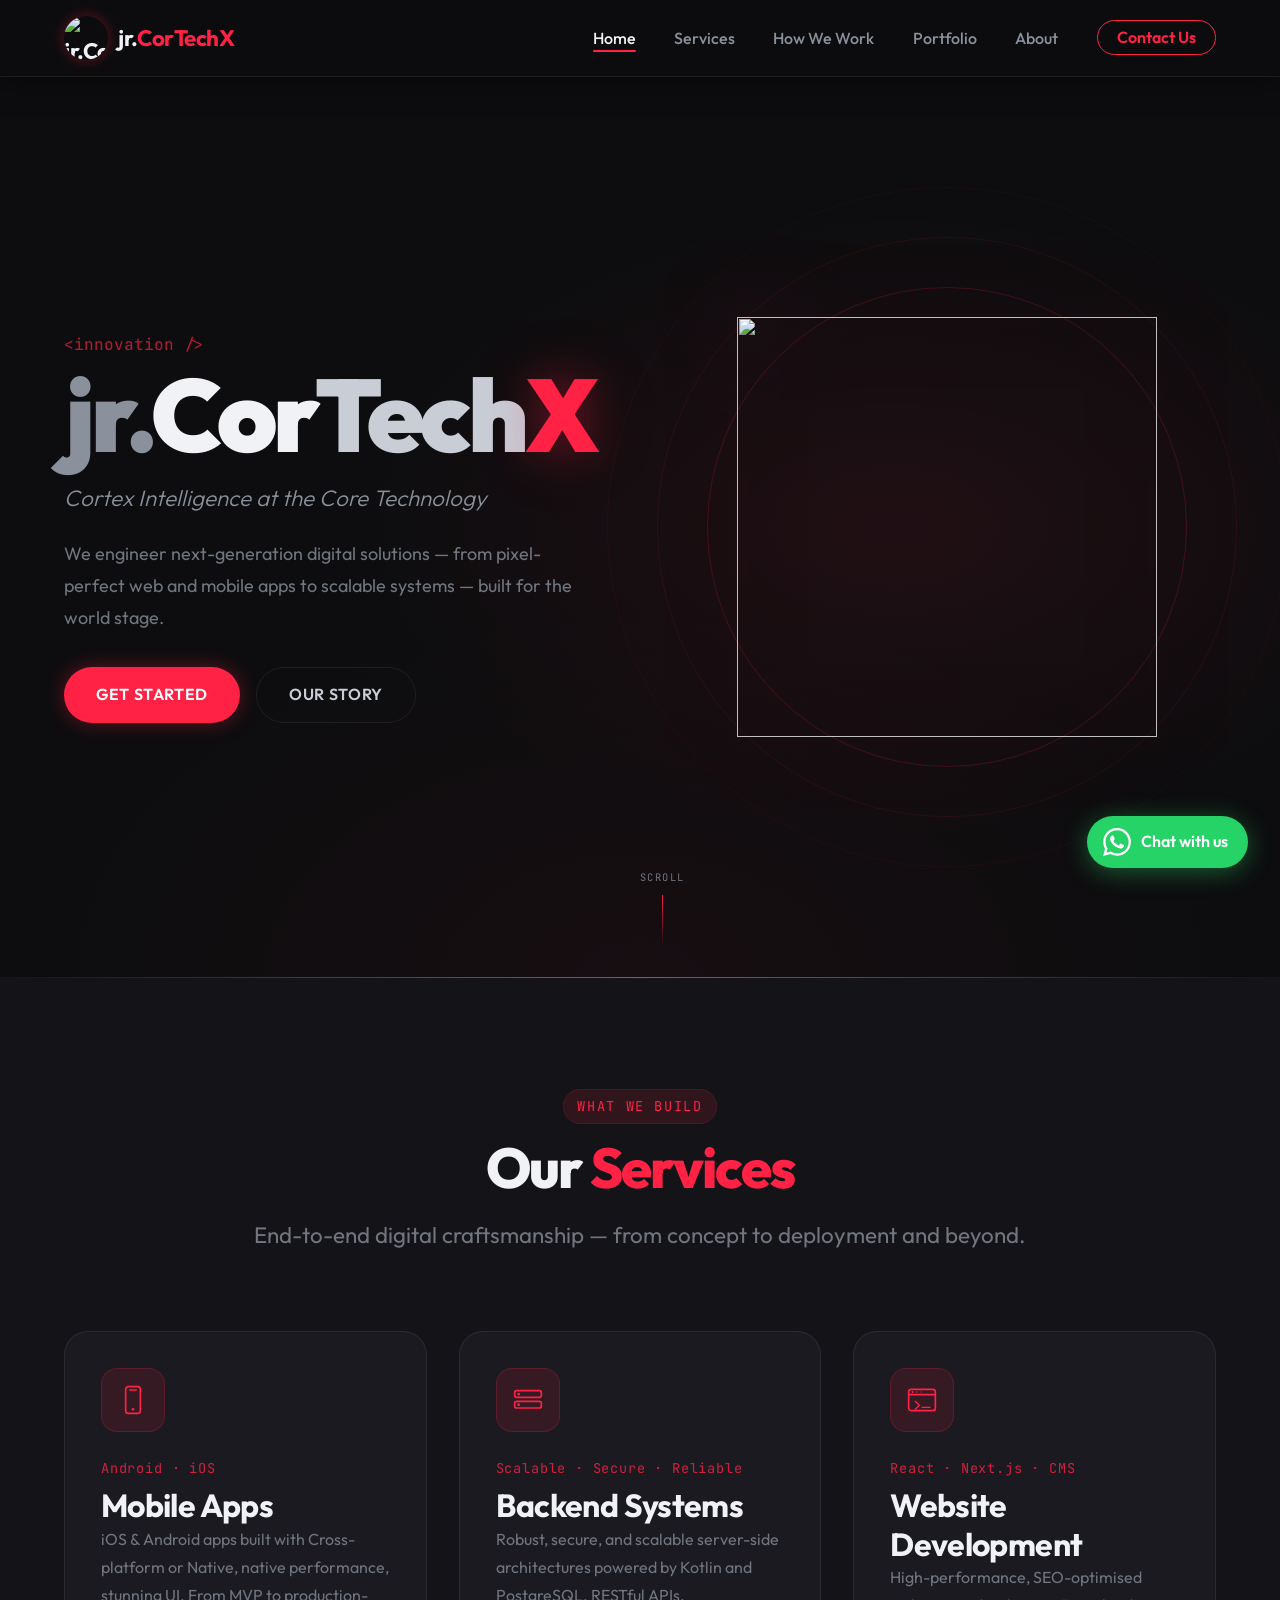
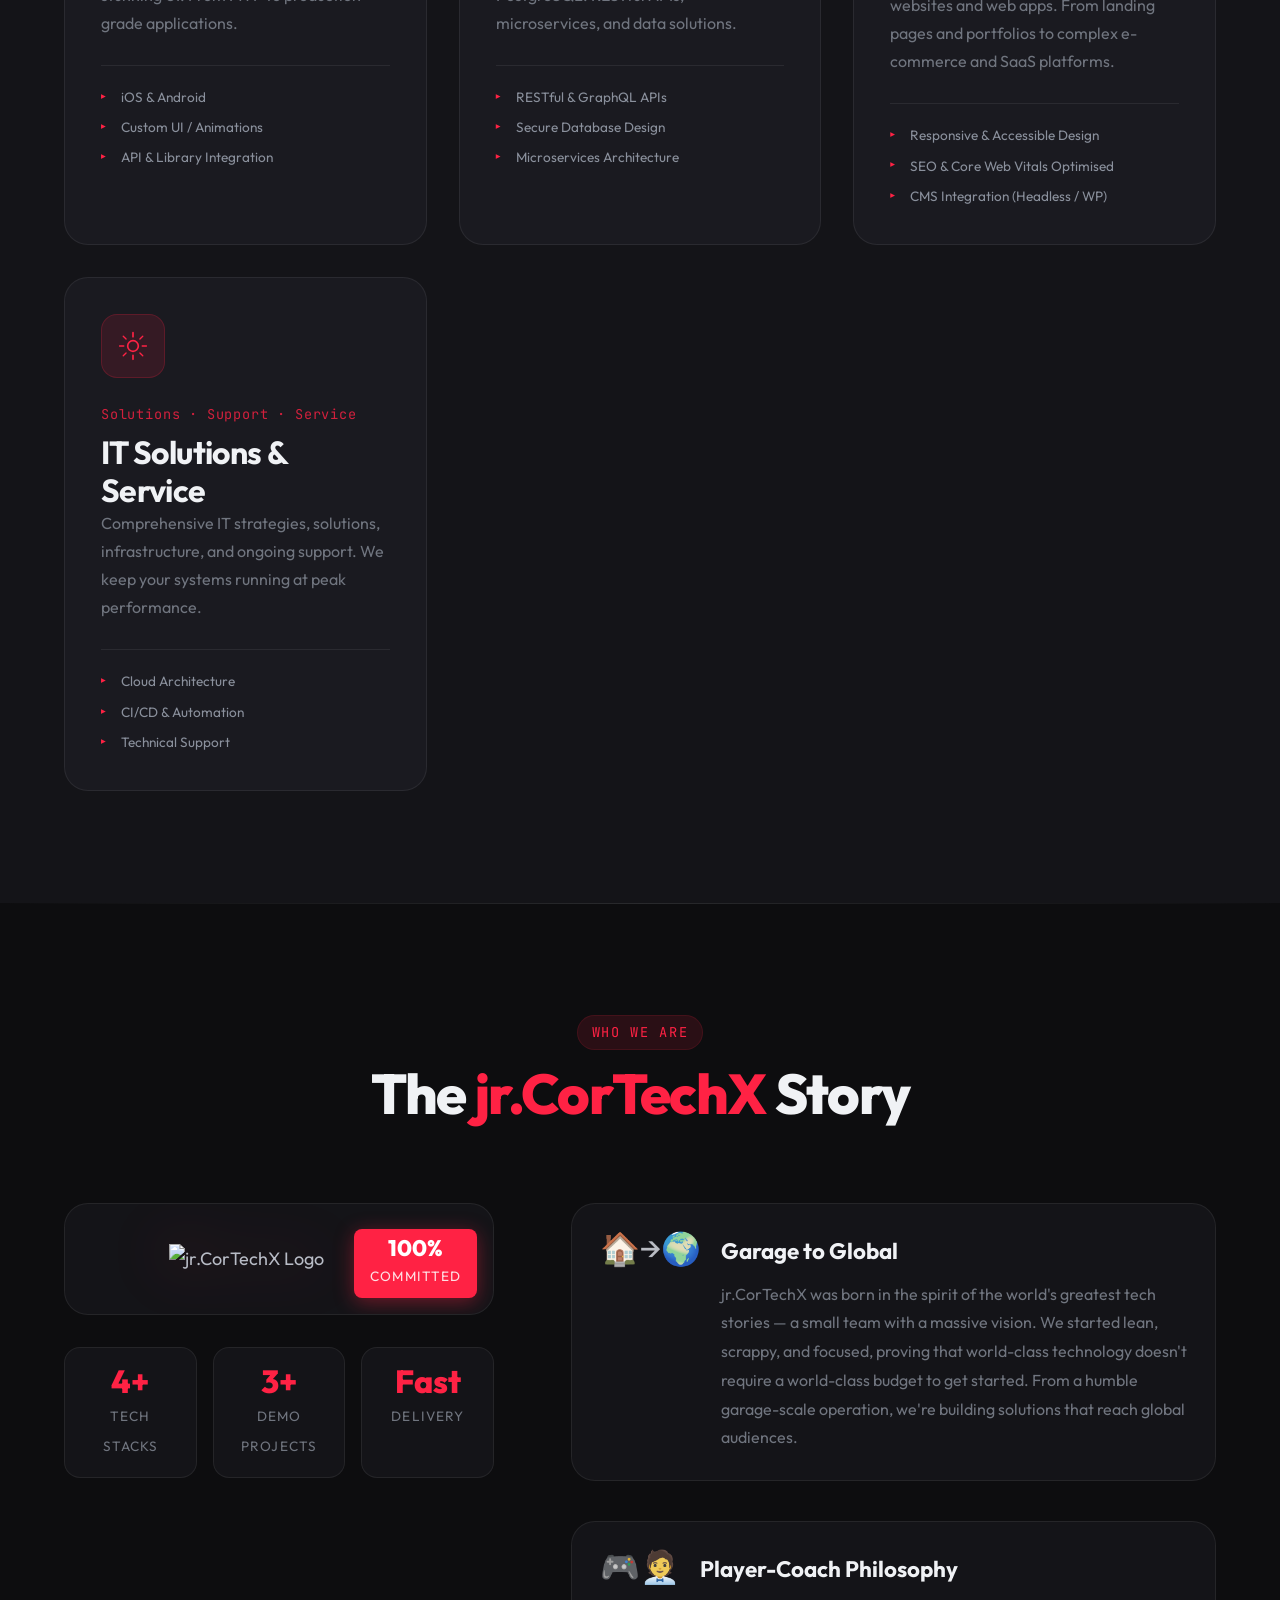
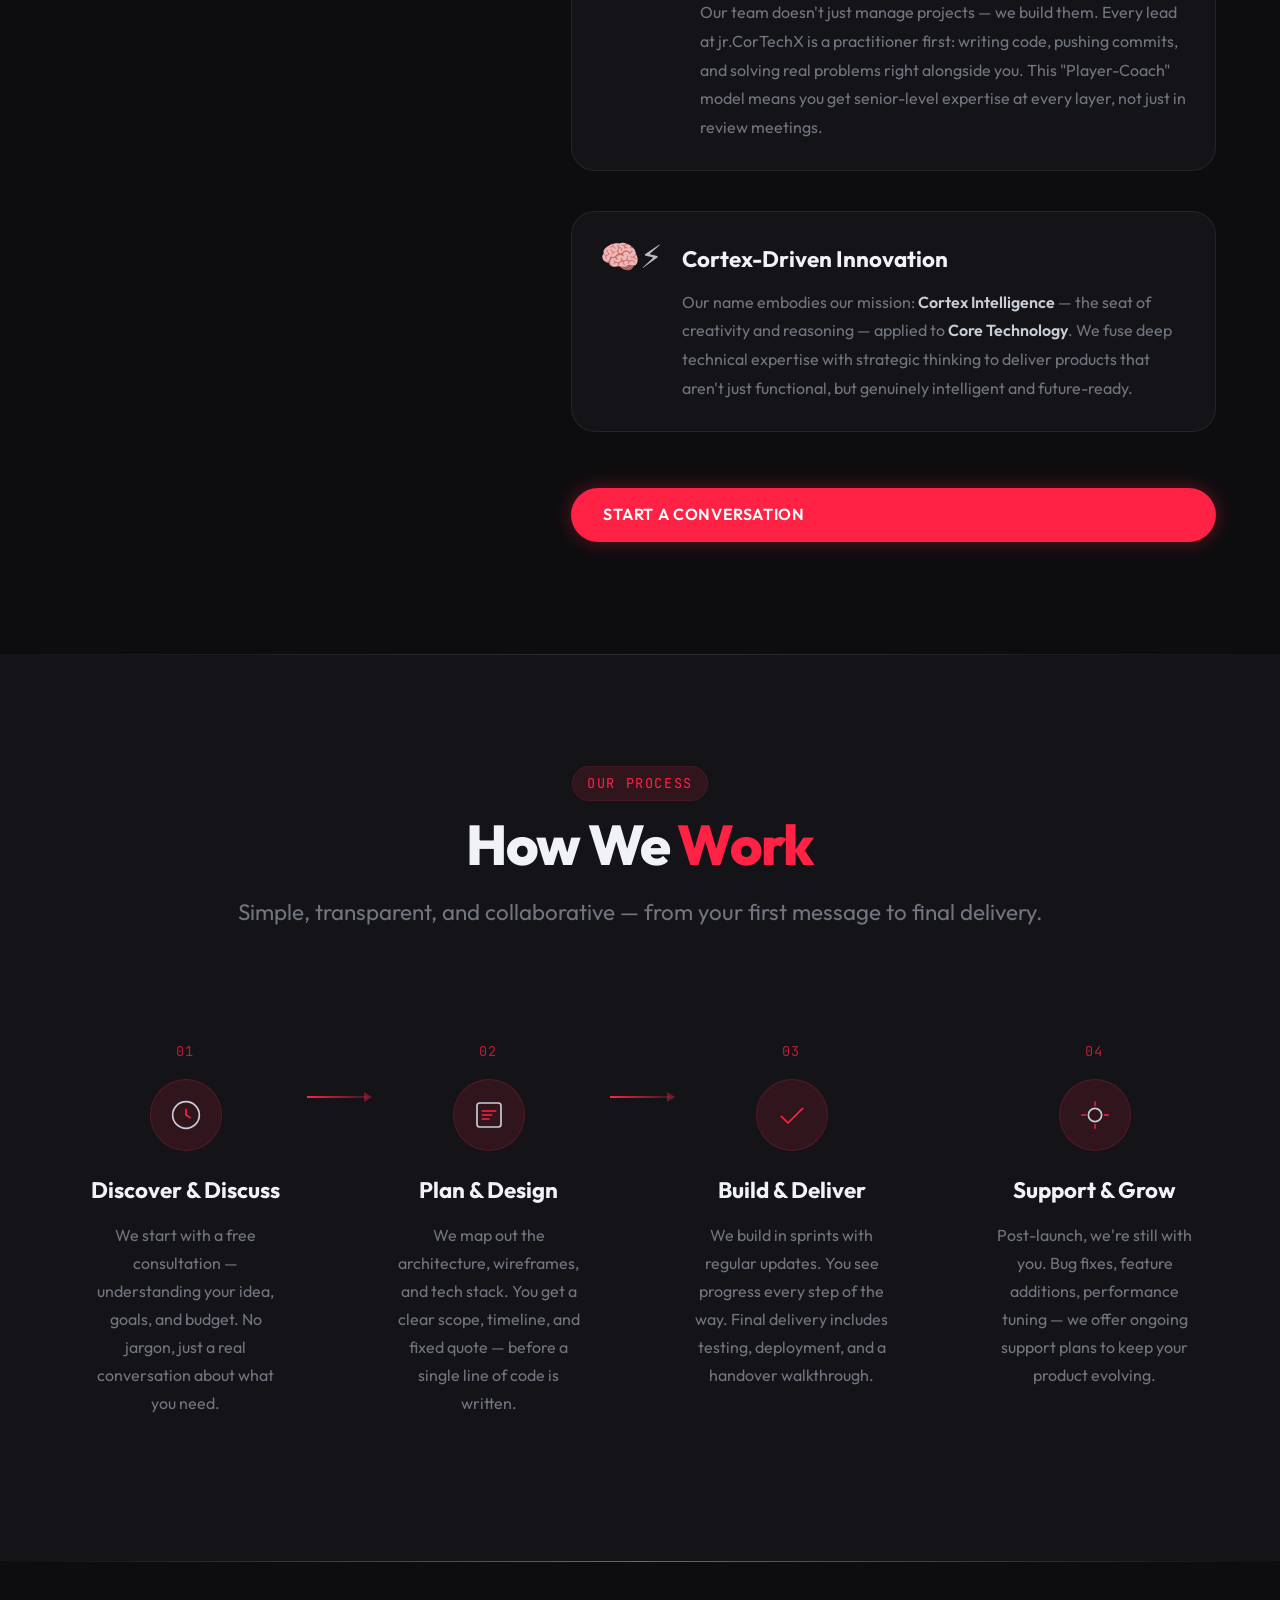
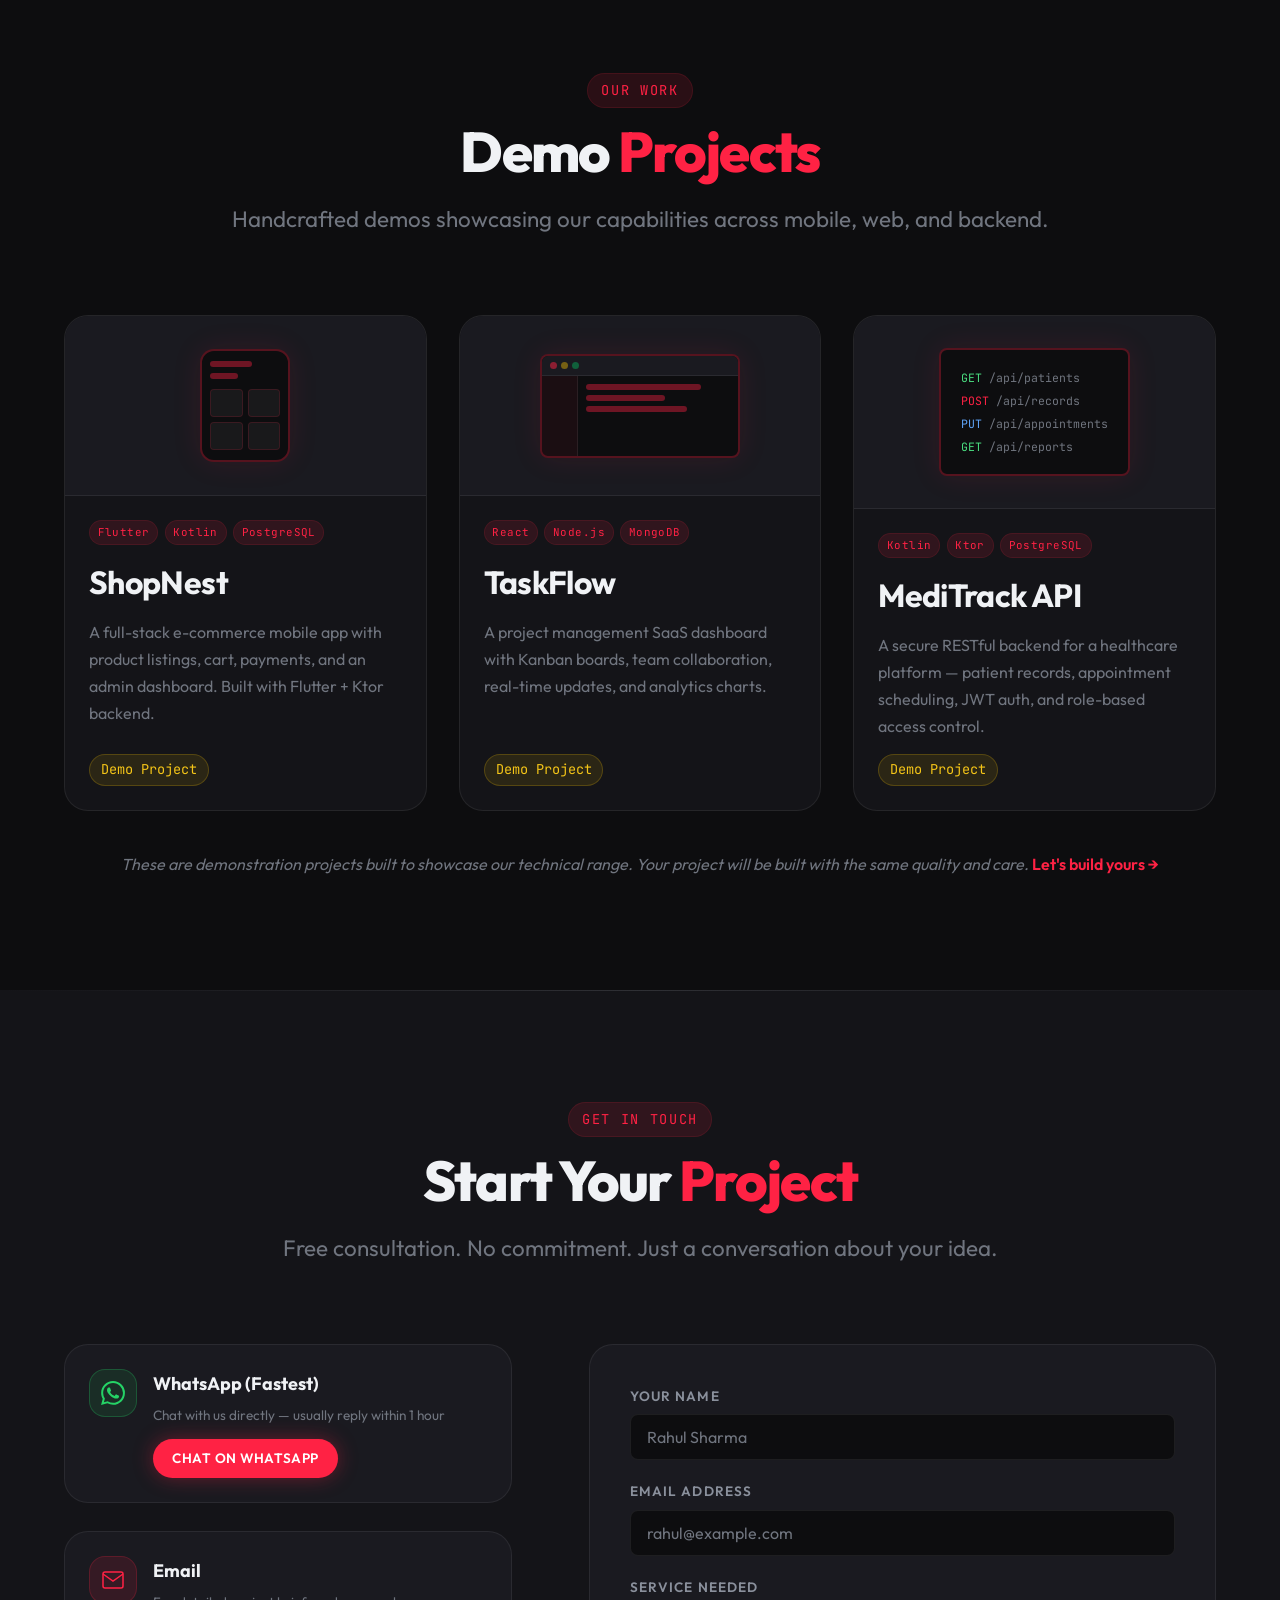
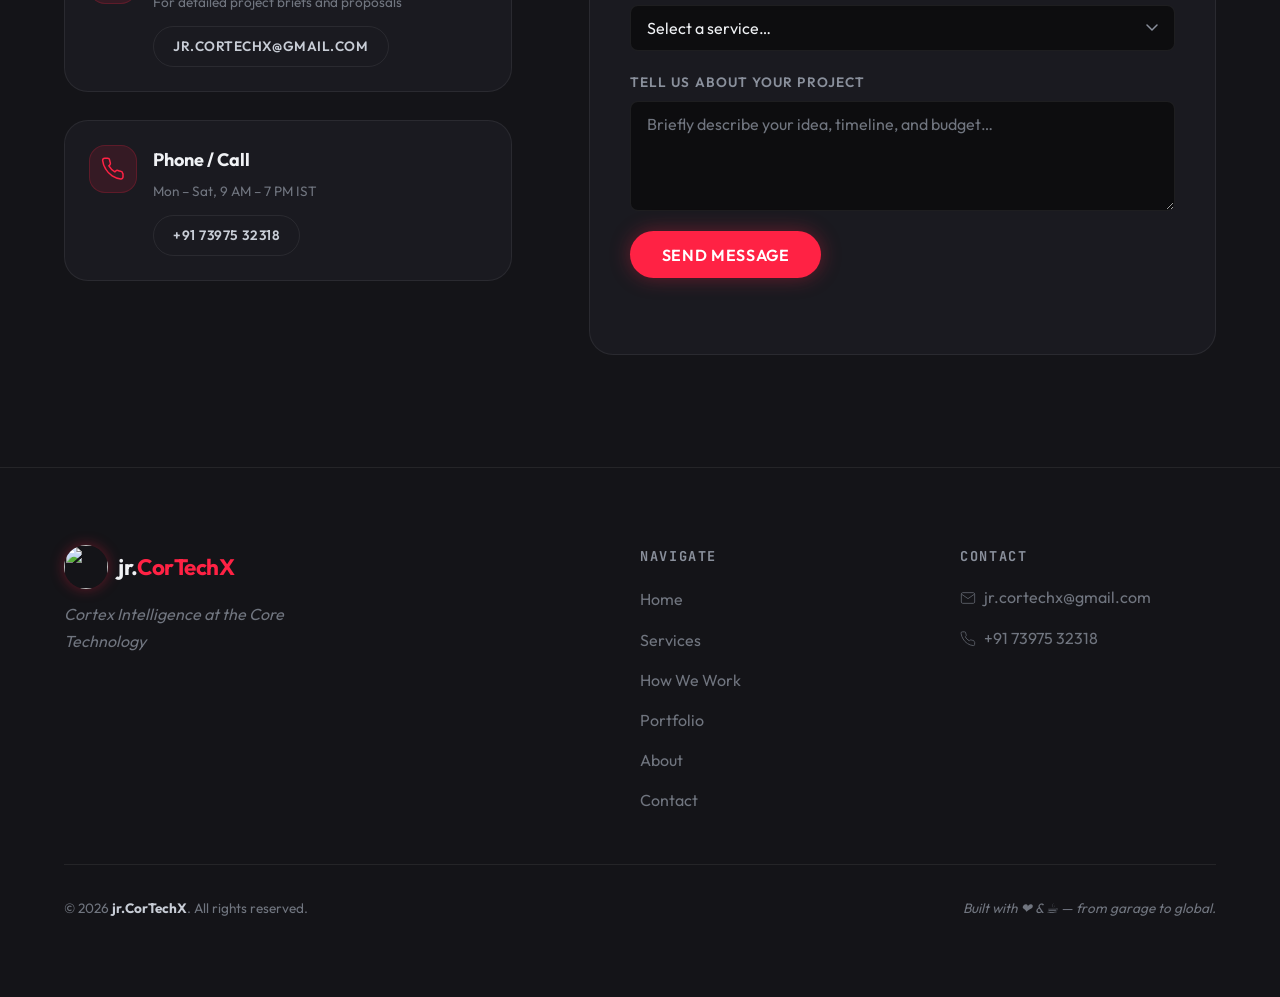
==== index.html @ dee02364 "feat: add portfolio, process, contact, WhatsApp button, OG tags" ====
<!DOCTYPE html>
<html lang="en">
<head>
  <meta charset="UTF-8" />
  <meta name="viewport" content="width=device-width, initial-scale=1.0" />
  <meta name="description" content="jr.CorTechX — Cortex Intelligence at the Core Technology. Expert IT solutions: Mobile Apps, Backend Systems, Web Development & more." />
  <meta name="robots" content="index, follow" />
  <!-- Open Graph -->
  <meta property="og:type"        content="website" />
  <meta property="og:url"         content="https://jrcortechx.com" />
  <meta property="og:title"       content="jr.CorTechX | Cortex Intelligence at the Core Technology" />
  <meta property="og:description" content="We engineer next-generation digital solutions — Mobile Apps, Backend Systems, Web Development & IT Solutions. Built for the world stage." />
  <meta property="og:image"       content="https://jrcortechx.com/logo.png" />
  <!-- Twitter Card -->
  <meta name="twitter:card"        content="summary_large_image" />
  <meta name="twitter:title"       content="jr.CorTechX | Cortex Intelligence at the Core Technology" />
  <meta name="twitter:description" content="We engineer next-generation digital solutions — Mobile Apps, Backend Systems, Web Development & IT Solutions." />
  <meta name="twitter:image"       content="https://jrcortechx.com/logo.png" />
  <title>jr.CorTechX | Cortex Intelligence at the Core Technology</title>
  <link rel="icon" type="image/png" href="logo.png" />
  <link rel="preconnect" href="https://fonts.googleapis.com" />
  <link rel="preconnect" href="https://fonts.gstatic.com" crossorigin />
  <link href="https://fonts.googleapis.com/css2?family=Outfit:wght@300;400;500;600;700;900&family=JetBrains+Mono:wght@400;700&display=swap" rel="stylesheet" />
  <link rel="stylesheet" href="styles.css" />
</head>
<body>

  <!-- ═══════════════════════════════ HEADER / NAV ═══════════════════════════════ -->
  <header class="header" id="header">
    <nav class="nav container" aria-label="Main navigation">
      <a href="#home" class="nav__logo" aria-label="jr.CorTechX Home">
        <img src="logo.png" alt="jr.CorTechX Logo" class="nav__logo-img" width="44" height="44" />
        <span class="nav__logo-text">jr.<span class="accent">CorTechX</span></span>
      </a>

      <ul class="nav__list" id="navList" role="list">
        <li><a href="#home"      class="nav__link" aria-current="page">Home</a></li>
        <li><a href="#services"  class="nav__link">Services</a></li>
        <li><a href="#process"   class="nav__link">How We Work</a></li>
        <li><a href="#portfolio" class="nav__link">Portfolio</a></li>
        <li><a href="#about"     class="nav__link">About</a></li>
        <li>
          <a href="#contact" class="nav__link nav__cta">Contact Us</a>
        </li>
      </ul>

      <button class="nav__hamburger" id="hamburger" aria-label="Toggle mobile menu" aria-expanded="false" aria-controls="navList">
        <span class="bar"></span>
        <span class="bar"></span>
        <span class="bar"></span>
      </button>
    </nav>
  </header>

  <main>

    <!-- ═══════════════════════════════ HERO / HOME ═══════════════════════════════ -->
    <section class="hero" id="home" aria-labelledby="hero-heading">
      <div class="hero__particles" aria-hidden="true">
        <div class="particle"></div><div class="particle"></div><div class="particle"></div>
        <div class="particle"></div><div class="particle"></div><div class="particle"></div>
        <div class="particle"></div><div class="particle"></div><div class="particle"></div>
        <div class="particle"></div><div class="particle"></div><div class="particle"></div>
      </div>

      <div class="hero__content container">
        <div class="hero__text">
          <p class="hero__pre-tag" aria-hidden="true">&lt;innovation /&gt;</p>
          <h1 class="hero__title" id="hero-heading">
            <span class="hero__title-jr">jr.</span><span class="hero__title-cor">Cor</span><span class="hero__title-tech">Tech</span><span class="hero__title-x">X</span>
          </h1>
          <p class="hero__tagline">Cortex Intelligence at the Core Technology</p>
          <p class="hero__desc">
            We engineer next-generation digital solutions — from pixel-perfect web and mobile apps to scalable systems — built for the world stage.
          </p>
          <div class="hero__actions">
            <a href="#services" class="btn btn--primary">Get Started</a>
            <a href="#about"    class="btn btn--ghost">Our Story</a>
          </div>
        </div>

        <div class="hero__visual" aria-hidden="true">
          <div class="hero__glow-ring"></div>
          <div class="hero__glow-ring hero__glow-ring--2"></div>
          <div class="hero__glow-ring hero__glow-ring--3"></div>
          <img src="logo.png" alt="" class="hero__logo-img" />
        </div>
      </div>

      <div class="hero__scroll-hint" aria-hidden="true">
        <span>scroll</span>
        <div class="hero__scroll-line"></div>
      </div>
    </section>

    <!-- ═══════════════════════════════ SERVICES ═══════════════════════════════ -->
    <section class="services" id="services" aria-labelledby="services-heading">
      <div class="container">
        <div class="section-header">
          <span class="section-tag">What We Build</span>
          <h2 class="section-title" id="services-heading">Our <span class="accent">Services</span></h2>
          <p class="section-sub">End-to-end digital craftsmanship — from concept to deployment and beyond.</p>
        </div>

        <div class="services__grid">

          <article class="card" aria-label="Mobile App Development">
            <div class="card__icon-wrap" aria-hidden="true">
              <svg class="card__icon" viewBox="0 0 48 48" fill="none" aria-hidden="true">
                <rect x="13" y="4" width="22" height="40" rx="4" stroke="currentColor" stroke-width="2.5"/>
                <circle cx="24" cy="38" r="2" fill="currentColor"/>
                <rect x="18" y="8" width="12" height="2" rx="1" fill="currentColor"/>
              </svg>
            </div>
            <div class="card__body">
              <span class="card__tag">Android · iOS</span>
              <h3 class="card__title">Mobile Apps</h3>
              <p class="card__desc">
                iOS &amp; Android apps built with Cross-platform or Native, native performance, stunning UI. From MVP to production-grade applications.
              </p>
            </div>
            <ul class="card__features" aria-label="Key features">
              <li>iOS &amp; Android</li>
              <li>Custom UI / Animations</li>
              <li>API &amp; Library Integration</li>
            </ul> 
          </article>

          <article class="card" aria-label="Backend Development">
            <div class="card__icon-wrap" aria-hidden="true">
              <svg class="card__icon" viewBox="0 0 48 48" fill="none" aria-hidden="true">
                <rect x="4" y="10" width="40" height="10" rx="3" stroke="currentColor" stroke-width="2.5"/>
                <rect x="4" y="26" width="40" height="10" rx="3" stroke="currentColor" stroke-width="2.5"/>
                <circle cx="10" cy="15" r="2" fill="#ff2244"/>
                <circle cx="10" cy="31" r="2" fill="#ff2244"/>
              </svg>
            </div>
            <div class="card__body">
              <span class="card__tag">Scalable · Secure · Reliable</span>
              <h3 class="card__title">Backend Systems</h3>
              <p class="card__desc">
                Robust, secure, and scalable server-side architectures powered by Kotlin and PostgreSQL. RESTful APIs, microservices, and data solutions.
              </p>
            </div>
            <ul class="card__features" aria-label="Key features">
              <li>RESTful &amp; GraphQL APIs</li>
              <li>Secure Database Design</li>
              <li>Microservices Architecture</li>
            </ul>
          </article>

          <article class="card" aria-label="Website Development">
            <div class="card__icon-wrap" aria-hidden="true">
              <svg class="card__icon" viewBox="0 0 48 48" fill="none" aria-hidden="true">
                <rect x="4" y="8" width="40" height="32" rx="4" stroke="currentColor" stroke-width="2.5"/>
                <line x1="4" y1="16" x2="44" y2="16" stroke="currentColor" stroke-width="2.5"/>
                <circle cx="10" cy="12" r="1.5" fill="#ff2244"/>
                <circle cx="16" cy="12" r="1.5" fill="currentColor" fill-opacity="0.5"/>
                <circle cx="22" cy="12" r="1.5" fill="currentColor" fill-opacity="0.3"/>
                <polyline points="14,26 20,32 14,38" stroke="currentColor" stroke-width="2" stroke-linecap="round" fill="none"/>
                <line x1="24" y1="35" x2="36" y2="35" stroke="currentColor" stroke-width="2" stroke-linecap="round"/>
              </svg>
            </div>
            <div class="card__body">
              <span class="card__tag">React · Next.js · CMS</span>
              <h3 class="card__title">Website Development</h3>
              <p class="card__desc">
                High-performance, SEO-optimised websites and web apps. From landing pages and portfolios to complex e-commerce and SaaS platforms.
              </p>
            </div>
            <ul class="card__features" aria-label="Key features">
              <li>Responsive &amp; Accessible Design</li>
              <li>SEO &amp; Core Web Vitals Optimised</li>
              <li>CMS Integration (Headless / WP)</li>
            </ul>
          </article>

          <article class="card" aria-label="IT Solutions and Service">
            <div class="card__icon-wrap" aria-hidden="true">
              <svg class="card__icon" viewBox="0 0 48 48" fill="none" aria-hidden="true">
                <circle cx="24" cy="24" r="8" stroke="currentColor" stroke-width="2.5"/>
                <path d="M24 4v6M24 38v6M4 24h6M38 24h6" stroke="currentColor" stroke-width="2.5" stroke-linecap="round"/>
                <path d="M9.37 9.37l4.24 4.24M34.39 34.39l4.24 4.24M9.37 38.63l4.24-4.24M34.39 13.61l4.24-4.24" stroke="#ff2244" stroke-width="2" stroke-linecap="round"/>
              </svg>
            </div>
            <div class="card__body">
              <span class="card__tag">Solutions · Support · Service</span>
              <h3 class="card__title">IT Solutions &amp; Service</h3>
              <p class="card__desc">
                Comprehensive IT strategies, solutions, infrastructure, and ongoing support. We keep your systems running at peak performance.
              </p>
            </div>
            <ul class="card__features" aria-label="Key features">
              <li>Cloud Architecture</li>
              <li>CI/CD &amp; Automation</li>
              <li>Technical Support</li>
            </ul>
          </article>

        </div>
      </div>
    </section>

    <!-- ═══════════════════════════════ ABOUT ═══════════════════════════════ -->
    <section class="about" id="about" aria-labelledby="about-heading">
      <div class="container">
        <div class="section-header">
          <span class="section-tag">Who We Are</span>
          <h2 class="section-title" id="about-heading">The <span class="accent">jr.CorTechX</span> Story</h2>
        </div>

        <div class="about__grid">
          <div class="about__visual" aria-hidden="true">
            <div class="about__img-wrap">
              <img src="logo.png" alt="jr.CorTechX Logo" class="about__logo" />
              <div class="about__badge">
                <span class="about__badge-num">100%</span>
                <span class="about__badge-label">Committed</span>
              </div>
            </div>
            <div class="about__stats">
              <div class="stat">
                <span class="stat__num">4+</span>
                <span class="stat__label">Tech Stacks</span>
              </div>
              <div class="stat">
                <span class="stat__num">3+</span>
                <span class="stat__label">Demo Projects</span>
              </div>
              <div class="stat">
                <span class="stat__num">Fast</span>
                <span class="stat__label">Delivery</span>
              </div>
            </div>
          </div>

          <div class="about__content">
            <div class="about__pillar">
              <div class="about__pillar-icon" aria-hidden="true">🏠→🌍</div>
              <div>
                <h3 class="about__pillar-title">Garage to Global</h3>
                <p class="about__pillar-text">
                  jr.CorTechX was born in the spirit of the world's greatest tech stories — a small team with a massive vision. We started lean, scrappy, and focused, proving that world-class technology doesn't require a world-class budget to get started. From a humble garage-scale operation, we're building solutions that reach global audiences.
                </p>
              </div>
            </div>

            <div class="about__pillar">
              <div class="about__pillar-icon" aria-hidden="true">🎮🧑‍💼</div>
              <div>
                <h3 class="about__pillar-title">Player-Coach Philosophy</h3>
                <p class="about__pillar-text">
                  Our team doesn't just manage projects — we build them. Every lead at jr.CorTechX is a practitioner first: writing code, pushing commits, and solving real problems right alongside you. This "Player-Coach" model means you get senior-level expertise at every layer, not just in review meetings.
                </p>
              </div>
            </div>

            <div class="about__pillar">
              <div class="about__pillar-icon" aria-hidden="true">🧠⚡</div>
              <div>
                <h3 class="about__pillar-title">Cortex-Driven Innovation</h3>
                <p class="about__pillar-text">
                  Our name embodies our mission: <strong>Cortex Intelligence</strong> — the seat of creativity and reasoning — applied to <strong>Core Technology</strong>. We fuse deep technical expertise with strategic thinking to deliver products that aren't just functional, but genuinely intelligent and future-ready.
                </p>
              </div>
            </div>

            <a href="#contact" class="btn btn--primary about__cta">Start a Conversation</a>
          </div>
        </div>
      </div>
    </section>

    <!-- ═══════════════════════════════ HOW WE WORK ═══════════════════════════════ -->
    <section class="process" id="process" aria-labelledby="process-heading">
      <div class="container">
        <div class="section-header">
          <span class="section-tag">Our Process</span>
          <h2 class="section-title" id="process-heading">How We <span class="accent">Work</span></h2>
          <p class="section-sub">Simple, transparent, and collaborative — from your first message to final delivery.</p>
        </div>

        <div class="process__steps">

          <div class="process__step" data-step="01">
            <div class="process__icon" aria-hidden="true">
              <svg viewBox="0 0 48 48" fill="none" width="32" height="32">
                <path d="M24 4C13 4 4 13 4 24s9 20 20 20 20-9 20-20S35 4 24 4z" stroke="currentColor" stroke-width="2.5"/>
                <path d="M24 16v8l6 4" stroke="#ff2244" stroke-width="2.5" stroke-linecap="round"/>
              </svg>
            </div>
            <h3 class="process__title">Discover &amp; Discuss</h3>
            <p class="process__desc">We start with a free consultation — understanding your idea, goals, and budget. No jargon, just a real conversation about what you need.</p>
          </div>

          <div class="process__connector" aria-hidden="true"></div>

          <div class="process__step" data-step="02">
            <div class="process__icon" aria-hidden="true">
              <svg viewBox="0 0 48 48" fill="none" width="32" height="32">
                <rect x="6" y="6" width="36" height="36" rx="4" stroke="currentColor" stroke-width="2.5"/>
                <path d="M14 18h20M14 24h14M14 30h10" stroke="#ff2244" stroke-width="2.5" stroke-linecap="round"/>
              </svg>
            </div>
            <h3 class="process__title">Plan &amp; Design</h3>
            <p class="process__desc">We map out the architecture, wireframes, and tech stack. You get a clear scope, timeline, and fixed quote — before a single line of code is written.</p>
          </div>

          <div class="process__connector" aria-hidden="true"></div>

          <div class="process__step" data-step="03">
            <div class="process__icon" aria-hidden="true">
              <svg viewBox="0 0 48 48" fill="none" width="32" height="32">
                <polyline points="8,26 18,36 40,14" stroke="#ff2244" stroke-width="2.5" stroke-linecap="round" stroke-linejoin="round"/>
              </svg>
            </div>
            <h3 class="process__title">Build &amp; Deliver</h3>
            <p class="process__desc">We build in sprints with regular updates. You see progress every step of the way. Final delivery includes testing, deployment, and a handover walkthrough.</p>
          </div>

          <div class="process__connector" aria-hidden="true"></div>

          <div class="process__step" data-step="04">
            <div class="process__icon" aria-hidden="true">
              <svg viewBox="0 0 48 48" fill="none" width="32" height="32">
                <circle cx="24" cy="24" r="10" stroke="currentColor" stroke-width="2.5"/>
                <path d="M24 4v6M24 38v6M4 24h6M38 24h6" stroke="#ff2244" stroke-width="2" stroke-linecap="round"/>
              </svg>
            </div>
            <h3 class="process__title">Support &amp; Grow</h3>
            <p class="process__desc">Post-launch, we're still with you. Bug fixes, feature additions, performance tuning — we offer ongoing support plans to keep your product evolving.</p>
          </div>

        </div>
      </div>
    </section>

    <!-- ═══════════════════════════════ PORTFOLIO ═══════════════════════════════ -->
    <section class="portfolio" id="portfolio" aria-labelledby="portfolio-heading">
      <div class="container">
        <div class="section-header">
          <span class="section-tag">Our Work</span>
          <h2 class="section-title" id="portfolio-heading">Demo <span class="accent">Projects</span></h2>
          <p class="section-sub">Handcrafted demos showcasing our capabilities across mobile, web, and backend.</p>
        </div>

        <div class="portfolio__grid">

          <article class="pcard" aria-label="ShopNest E-Commerce App">
            <div class="pcard__preview" aria-hidden="true">
              <div class="pcard__mockup pcard__mockup--mobile">
                <div class="mockup__screen">
                  <div class="mockup__bar" style="width:60%"></div>
                  <div class="mockup__bar" style="width:40%"></div>
                  <div class="mockup__grid">
                    <div class="mockup__tile"></div><div class="mockup__tile"></div>
                    <div class="mockup__tile"></div><div class="mockup__tile"></div>
                  </div>
                </div>
              </div>
            </div>
            <div class="pcard__body">
              <div class="pcard__tags">
                <span class="pcard__tag">Flutter</span>
                <span class="pcard__tag">Kotlin</span>
                <span class="pcard__tag">PostgreSQL</span>
              </div>
              <h3 class="pcard__title">ShopNest</h3>
              <p class="pcard__desc">A full-stack e-commerce mobile app with product listings, cart, payments, and an admin dashboard. Built with Flutter + Ktor backend.</p>
              <span class="pcard__status pcard__status--demo">Demo Project</span>
            </div>
          </article>

          <article class="pcard" aria-label="TaskFlow Project Management Dashboard">
            <div class="pcard__preview" aria-hidden="true">
              <div class="pcard__mockup pcard__mockup--web">
                <div class="mockup__topbar"><span></span><span></span><span></span></div>
                <div class="mockup__screen">
                  <div class="mockup__sidebar"></div>
                  <div class="mockup__content">
                    <div class="mockup__bar" style="width:80%"></div>
                    <div class="mockup__bar" style="width:55%"></div>
                    <div class="mockup__bar" style="width:70%"></div>
                  </div>
                </div>
              </div>
            </div>
            <div class="pcard__body">
              <div class="pcard__tags">
                <span class="pcard__tag">React</span>
                <span class="pcard__tag">Node.js</span>
                <span class="pcard__tag">MongoDB</span>
              </div>
              <h3 class="pcard__title">TaskFlow</h3>
              <p class="pcard__desc">A project management SaaS dashboard with Kanban boards, team collaboration, real-time updates, and analytics charts.</p>
              <span class="pcard__status pcard__status--demo">Demo Project</span>
            </div>
          </article>

          <article class="pcard" aria-label="MediTrack Healthcare API">
            <div class="pcard__preview" aria-hidden="true">
              <div class="pcard__mockup pcard__mockup--api">
                <div class="mockup__code">
                  <span class="code--green">GET</span> /api/patients<br/>
                  <span class="code--red">POST</span> /api/records<br/>
                  <span class="code--blue">PUT</span> /api/appointments<br/>
                  <span class="code--green">GET</span> /api/reports
                </div>
              </div>
            </div>
            <div class="pcard__body">
              <div class="pcard__tags">
                <span class="pcard__tag">Kotlin</span>
                <span class="pcard__tag">Ktor</span>
                <span class="pcard__tag">PostgreSQL</span>
              </div>
              <h3 class="pcard__title">MediTrack API</h3>
              <p class="pcard__desc">A secure RESTful backend for a healthcare platform — patient records, appointment scheduling, JWT auth, and role-based access control.</p>
              <span class="pcard__status pcard__status--demo">Demo Project</span>
            </div>
          </article>

        </div>

        <p class="portfolio__note">These are demonstration projects built to showcase our technical range. Your project will be built with the same quality and care. <a href="#contact" class="accent">Let's build yours →</a></p>
      </div>
    </section>

    <!-- ═══════════════════════════════ CONTACT ═══════════════════════════════ -->
    <section class="contact" id="contact" aria-labelledby="contact-heading">
      <div class="container">
        <div class="section-header">
          <span class="section-tag">Get In Touch</span>
          <h2 class="section-title" id="contact-heading">Start Your <span class="accent">Project</span></h2>
          <p class="section-sub">Free consultation. No commitment. Just a conversation about your idea.</p>
        </div>

        <div class="contact__grid">
          <div class="contact__info">
            <div class="contact__channel">
              <div class="contact__channel-icon contact__channel-icon--wa" aria-hidden="true">
                <svg viewBox="0 0 24 24" fill="currentColor" width="24" height="24"><path d="M17.472 14.382c-.297-.149-1.758-.867-2.03-.967-.273-.099-.471-.148-.67.15-.197.297-.767.966-.94 1.164-.173.199-.347.223-.644.075-.297-.15-1.255-.463-2.39-1.475-.883-.788-1.48-1.761-1.653-2.059-.173-.297-.018-.458.13-.606.134-.133.298-.347.446-.52.149-.174.198-.298.298-.497.099-.198.05-.371-.025-.52-.075-.149-.669-1.612-.916-2.207-.242-.579-.487-.5-.669-.51-.173-.008-.371-.01-.57-.01-.198 0-.52.074-.792.372-.272.297-1.04 1.016-1.04 2.479 0 1.462 1.065 2.875 1.213 3.074.149.198 2.096 3.2 5.077 4.487.709.306 1.262.489 1.694.625.712.227 1.36.195 1.871.118.571-.085 1.758-.719 2.006-1.413.248-.694.248-1.289.173-1.413-.074-.124-.272-.198-.57-.347m-5.421 7.403h-.004a9.87 9.87 0 01-5.031-1.378l-.361-.214-3.741.982.998-3.648-.235-.374a9.86 9.86 0 01-1.51-5.26c.001-5.45 4.436-9.884 9.888-9.884 2.64 0 5.122 1.03 6.988 2.898a9.825 9.825 0 012.893 6.994c-.003 5.45-4.437 9.884-9.885 9.884m8.413-18.297A11.815 11.815 0 0012.05 0C5.495 0 .16 5.335.157 11.892c0 2.096.547 4.142 1.588 5.945L.057 24l6.305-1.654a11.882 11.882 0 005.683 1.448h.005c6.554 0 11.89-5.335 11.893-11.893a11.821 11.821 0 00-3.48-8.413z"/></svg>
              </div>
              <div>
                <h3 class="contact__channel-title">WhatsApp (Fastest)</h3>
                <p class="contact__channel-sub">Chat with us directly — usually reply within 1 hour</p>
                <a href="https://wa.me/917397532318?text=Hi%20jr.CorTechX%2C%20I%27d%20like%20to%20discuss%20a%20project" class="btn btn--primary contact__btn" target="_blank" rel="noopener noreferrer">Chat on WhatsApp</a>
              </div>
            </div>

            <div class="contact__channel">
              <div class="contact__channel-icon" aria-hidden="true">
                <svg viewBox="0 0 24 24" fill="none" width="24" height="24"><path d="M4 4h16c1.1 0 2 .9 2 2v12c0 1.1-.9 2-2 2H4c-1.1 0-2-.9-2-2V6c0-1.1.9-2 2-2z" stroke="currentColor" stroke-width="1.5"/><polyline points="22,6 12,13 2,6" stroke="currentColor" stroke-width="1.5"/></svg>
              </div>
              <div>
                <h3 class="contact__channel-title">Email</h3>
                <p class="contact__channel-sub">For detailed project briefs and proposals</p>
                <a href="mailto:jr.cortechx@gmail.com" class="btn btn--ghost contact__btn">jr.cortechx@gmail.com</a>
              </div>
            </div>

            <div class="contact__channel">
              <div class="contact__channel-icon" aria-hidden="true">
                <svg viewBox="0 0 24 24" fill="none" width="24" height="24"><path d="M22 16.92v3a2 2 0 0 1-2.18 2 19.79 19.79 0 0 1-8.63-3.07A19.5 19.5 0 0 1 4.69 12 19.79 19.79 0 0 1 1.61 3.4 2 2 0 0 1 3.6 1.22h3a2 2 0 0 1 2 1.72 12.84 12.84 0 0 0 .7 2.81 2 2 0 0 1-.45 2.11L7.91 8.78a16 16 0 0 0 6 6l.86-.86a2 2 0 0 1 2.11-.45 12.84 12.84 0 0 0 2.81.7A2 2 0 0 1 21.5 16l.5.92z" stroke="currentColor" stroke-width="1.5"/></svg>
              </div>
              <div>
                <h3 class="contact__channel-title">Phone / Call</h3>
                <p class="contact__channel-sub">Mon – Sat, 9 AM – 7 PM IST</p>
                <a href="tel:+917397532318" class="btn btn--ghost contact__btn">+91 73975 32318</a>
              </div>
            </div>
          </div>

          <form class="contact__form" id="contactForm" novalidate>
            <div class="form__group">
              <label for="cf-name" class="form__label">Your Name</label>
              <input type="text" id="cf-name" name="name" class="form__input" placeholder="Rahul Sharma" required autocomplete="name" />
            </div>
            <div class="form__group">
              <label for="cf-email" class="form__label">Email Address</label>
              <input type="email" id="cf-email" name="email" class="form__input" placeholder="rahul@example.com" required autocomplete="email" />
            </div>
            <div class="form__group">
              <label for="cf-service" class="form__label">Service Needed</label>
              <select id="cf-service" name="service" class="form__input form__select" required>
                <option value="" disabled selected>Select a service…</option>
                <option>Mobile App Development</option>
                <option>Website Development</option>
                <option>Backend System</option>
                <option>IT Solutions &amp; Support</option>
                <option>Other / Not Sure</option>
              </select>
            </div>
            <div class="form__group">
              <label for="cf-message" class="form__label">Tell Us About Your Project</label>
              <textarea id="cf-message" name="message" class="form__input form__textarea" placeholder="Briefly describe your idea, timeline, and budget…" rows="4" required></textarea>
            </div>
            <button type="submit" class="btn btn--primary form__submit">Send Message</button>
            <p class="form__note" id="formStatus" aria-live="polite"></p>
          </form>
        </div>
      </div>
    </section>

  </main>

  <!-- ═══════════════════════════════ FOOTER ═══════════════════════════════ -->
  <footer class="footer" role="contentinfo">
    <div class="container">
      <div class="footer__inner">

        <div class="footer__brand">
          <a href="#home" class="nav__logo" aria-label="jr.CorTechX Home">
            <img src="logo.png" alt="" class="nav__logo-img" width="40" height="40" aria-hidden="true" />
            <span class="nav__logo-text">jr.<span class="accent">CorTechX</span></span>
          </a>
          <p class="footer__tagline">Cortex Intelligence at the Core Technology</p>
        </div>

        <nav class="footer__links" aria-label="Footer navigation">
          <h4 class="footer__heading">Navigate</h4>
          <ul role="list">
            <li><a href="#home">Home</a></li>
            <li><a href="#services">Services</a></li>
            <li><a href="#process">How We Work</a></li>
            <li><a href="#portfolio">Portfolio</a></li>
            <li><a href="#about">About</a></li>
            <li><a href="#contact">Contact</a></li>
          </ul>
        </nav>

        <div class="footer__contact">
          <h4 class="footer__heading">Contact</h4>
          <ul role="list">
            <li>
              <a href="mailto:jr.cortechx@gmail.com" aria-label="Email jr.CorTechX">
                <svg viewBox="0 0 24 24" fill="none" width="16" height="16" aria-hidden="true"><path d="M4 4h16c1.1 0 2 .9 2 2v12c0 1.1-.9 2-2 2H4c-1.1 0-2-.9-2-2V6c0-1.1.9-2 2-2z" stroke="currentColor" stroke-width="1.5"/><polyline points="22,6 12,13 2,6" stroke="currentColor" stroke-width="1.5"/></svg>
                jr.cortechx@gmail.com
              </a>
            </li>
            <li>
              <a href="tel:+917397532318" aria-label="Call jr.CorTechX">
                <svg viewBox="0 0 24 24" fill="none" width="16" height="16" aria-hidden="true"><path d="M22 16.92v3a2 2 0 0 1-2.18 2 19.79 19.79 0 0 1-8.63-3.07A19.5 19.5 0 0 1 4.69 12 19.79 19.79 0 0 1 1.61 3.4 2 2 0 0 1 3.6 1.22h3a2 2 0 0 1 2 1.72 12.84 12.84 0 0 0 .7 2.81 2 2 0 0 1-.45 2.11L7.91 8.78a16 16 0 0 0 6 6l.86-.86a2 2 0 0 1 2.11-.45 12.84 12.84 0 0 0 2.81.7A2 2 0 0 1 21.5 16l.5.92z" stroke="currentColor" stroke-width="1.5"/></svg>
                +91 73975 32318
              </a>
            </li>
          </ul>
        </div>

      </div>

      <div class="footer__bottom">
        <p>&copy; <span id="year"></span> <strong>jr.CorTechX</strong>. All rights reserved.</p>
        <p class="footer__credit">Built with ❤️ &amp; ☕ — from garage to global.</p>
      </div>
    </div>
  </footer>

  <!-- WhatsApp Floating Button -->
  <a href="https://wa.me/917397532318?text=Hi%20jr.CorTechX%2C%20I%27d%20like%20to%20discuss%20a%20project"
     class="wa-float"
     target="_blank"
     rel="noopener noreferrer"
     aria-label="Chat with us on WhatsApp">
    <svg viewBox="0 0 24 24" fill="currentColor" width="28" height="28" aria-hidden="true"><path d="M17.472 14.382c-.297-.149-1.758-.867-2.03-.967-.273-.099-.471-.148-.67.15-.197.297-.767.966-.94 1.164-.173.199-.347.223-.644.075-.297-.15-1.255-.463-2.39-1.475-.883-.788-1.48-1.761-1.653-2.059-.173-.297-.018-.458.13-.606.134-.133.298-.347.446-.52.149-.174.198-.298.298-.497.099-.198.05-.371-.025-.52-.075-.149-.669-1.612-.916-2.207-.242-.579-.487-.5-.669-.51-.173-.008-.371-.01-.57-.01-.198 0-.52.074-.792.372-.272.297-1.04 1.016-1.04 2.479 0 1.462 1.065 2.875 1.213 3.074.149.198 2.096 3.2 5.077 4.487.709.306 1.262.489 1.694.625.712.227 1.36.195 1.871.118.571-.085 1.758-.719 2.006-1.413.248-.694.248-1.289.173-1.413-.074-.124-.272-.198-.57-.347m-5.421 7.403h-.004a9.87 9.87 0 01-5.031-1.378l-.361-.214-3.741.982.998-3.648-.235-.374a9.86 9.86 0 01-1.51-5.26c.001-5.45 4.436-9.884 9.888-9.884 2.64 0 5.122 1.03 6.988 2.898a9.825 9.825 0 012.893 6.994c-.003 5.45-4.437 9.884-9.885 9.884m8.413-18.297A11.815 11.815 0 0012.05 0C5.495 0 .16 5.335.157 11.892c0 2.096.547 4.142 1.588 5.945L.057 24l6.305-1.654a11.882 11.882 0 005.683 1.448h.005c6.554 0 11.89-5.335 11.893-11.893a11.821 11.821 0 00-3.48-8.413z"/></svg>
    <span class="wa-float__label">Chat with us</span>
  </a>

  <script src="script.js"></script>
</body>
</html>
---- styles.css ----
/* ═══════════════════════════════════════════════════════════════
   jr.CorTechX — styles.css
   Dark mode · Silver & Neon Red · Fluid Typography · Responsive
   ═══════════════════════════════════════════════════════════════ */

/* ─── 1. Design Tokens ─────────────────────────────────────────── */
:root {
  /* Colors */
  --clr-bg:          #0d0d0f;
  --clr-surface:     #141418;
  --clr-surface-2:   #1a1a20;
  --clr-border:      rgba(255,255,255,0.07);
  --clr-red:         #ff2244;
  --clr-red-glow:    rgba(255,34,68,0.35);
  --clr-red-dim:     rgba(255,34,68,0.12);
  --clr-silver:      #c8cdd6;
  --clr-silver-dim:  #8a909c;
  --clr-white:       #f0f2f5;
  --clr-text:        #b8bcc6;
  --clr-text-muted:  #70757f;

  /* Typography – fluid scales */
  --fs-xs:   clamp(0.7rem,  1.5vw, 0.85rem);
  --fs-sm:   clamp(0.85rem, 2vw,   1rem);
  --fs-base: clamp(1rem,    2.5vw, 1.125rem);
  --fs-md:   clamp(1.1rem,  3vw,   1.4rem);
  --fs-lg:   clamp(1.4rem,  4vw,   2rem);
  --fs-xl:   clamp(2rem,    5vw,   3.5rem);
  --fs-hero: clamp(2.8rem,  8vw,   7rem);

  /* Spacing */
  --space-xs:  0.5rem;
  --space-sm:  1rem;
  --space-md:  2rem;
  --space-lg:  4rem;
  --space-xl:  7rem;

  /* Radii */
  --radius-sm:   8px;
  --radius-md:   16px;
  --radius-lg:   24px;
  --radius-full: 9999px;

  /* Transitions */
  --ease-smooth: cubic-bezier(0.4, 0, 0.2, 1);
  --dur-fast:    200ms;
  --dur-mid:     350ms;
  --dur-slow:    600ms;

  /* Shadows */
  --shadow-red:  0 0 40px var(--clr-red-glow), 0 0 80px rgba(255,34,68,0.15);
  --shadow-card: 0 4px 24px rgba(0,0,0,0.4);
}

/* ─── 2. Reset & Base ───────────────────────────────────────────── */
*,
*::before,
*::after {
  box-sizing: border-box;
  margin: 0;
  padding: 0;
}

html {
  scroll-behavior: smooth;
  font-size: 16px;
  -webkit-text-size-adjust: 100%;
}

body {
  background-color: var(--clr-bg);
  color: var(--clr-text);
  font-family: 'Outfit', system-ui, sans-serif;
  font-size: var(--fs-base);
  line-height: 1.7;
  overflow-x: hidden;
}

img {
  display: block;
  max-width: 100%;
  height: auto;
}

a {
  color: inherit;
  text-decoration: none;
}

ul { list-style: none; }

button {
  font-family: inherit;
  cursor: pointer;
  border: none;
  background: none;
}

/* ─── 3. Layout Utility ─────────────────────────────────────────── */
.container {
  width: min(90%, 1200px);
  margin-inline: auto;
}

.accent { color: var(--clr-red); }

/* ─── 4. Buttons ────────────────────────────────────────────────── */
.btn {
  display: inline-flex;
  align-items: center;
  gap: 0.5rem;
  padding: 0.85em 2em;
  border-radius: var(--radius-full);
  font-size: var(--fs-sm);
  font-weight: 600;
  letter-spacing: 0.04em;
  text-transform: uppercase;
  transition: transform var(--dur-fast) var(--ease-smooth),
              box-shadow var(--dur-fast) var(--ease-smooth),
              background var(--dur-fast) var(--ease-smooth);
  white-space: nowrap;
}

.btn--primary {
  background: var(--clr-red);
  color: #fff;
  box-shadow: 0 0 20px var(--clr-red-glow);
}
.btn--primary:hover,
.btn--primary:focus-visible {
  transform: translateY(-3px);
  box-shadow: 0 0 35px var(--clr-red-glow), 0 8px 24px rgba(0,0,0,0.4);
}

.btn--ghost {
  border: 1.5px solid var(--clr-border);
  color: var(--clr-silver);
  background: transparent;
}
.btn--ghost:hover,
.btn--ghost:focus-visible {
  border-color: var(--clr-red);
  color: var(--clr-white);
  transform: translateY(-3px);
  background: var(--clr-red-dim);
}

/* Focus ring */
:focus-visible {
  outline: 2px solid var(--clr-red);
  outline-offset: 3px;
}

/* ─── 5. Header / Nav ───────────────────────────────────────────── */
.header {
  position: sticky;
  top: 0;
  z-index: 100;
  background: rgba(13,13,15,0.85);
  backdrop-filter: blur(20px) saturate(1.4);
  -webkit-backdrop-filter: blur(20px) saturate(1.4);
  border-bottom: 1px solid var(--clr-border);
  transition: box-shadow var(--dur-mid) var(--ease-smooth);
}

.header.scrolled {
  box-shadow: 0 4px 30px rgba(0,0,0,0.5);
}

.nav {
  display: flex;
  align-items: center;
  justify-content: space-between;
  padding-block: 1rem;
}

.nav__logo {
  display: flex;
  align-items: center;
  gap: 0.65rem;
  font-family: 'Outfit', sans-serif;
  font-size: var(--fs-md);
  font-weight: 700;
  color: var(--clr-white);
  letter-spacing: -0.02em;
  transition: opacity var(--dur-fast);
}
.nav__logo:hover { opacity: 0.85; }

.nav__logo-img {
  width: clamp(32px, 5vw, 44px);
  height: clamp(32px, 5vw, 44px);
  border-radius: 50%;
  object-fit: cover;
  box-shadow: 0 0 14px var(--clr-red-glow);
}

.nav__logo-text { line-height: 1; }

.nav__list {
  display: flex;
  align-items: center;
  gap: clamp(1rem, 3vw, 2.5rem);
}

.nav__link {
  font-size: var(--fs-sm);
  font-weight: 500;
  color: var(--clr-silver-dim);
  transition: color var(--dur-fast);
  position: relative;
}

.nav__link::after {
  content: '';
  position: absolute;
  bottom: -4px;
  left: 0;
  width: 0;
  height: 2px;
  background: var(--clr-red);
  border-radius: 2px;
  transition: width var(--dur-fast) var(--ease-smooth);
}

.nav__link:hover,
.nav__link[aria-current="page"] {
  color: var(--clr-white);
}

.nav__link:hover::after,
.nav__link[aria-current="page"]::after { width: 100%; }

.nav__cta {
  border: 1.5px solid var(--clr-red);
  border-radius: var(--radius-full);
  padding: 0.4em 1.2em;
  color: var(--clr-red) !important;
  font-weight: 600;
  transition: background var(--dur-fast), color var(--dur-fast);
}
.nav__cta:hover {
  background: var(--clr-red);
  color: #fff !important;
}
.nav__cta::after { display: none; }

/* Hamburger */
.nav__hamburger {
  display: none;
  flex-direction: column;
  justify-content: center;
  gap: 5px;
  width: 38px;
  height: 38px;
  padding: 5px;
}

.bar {
  display: block;
  width: 100%;
  height: 2px;
  background: var(--clr-silver);
  border-radius: 2px;
  transition: transform var(--dur-mid) var(--ease-smooth),
              opacity var(--dur-mid) var(--ease-smooth),
              background var(--dur-fast);
  transform-origin: center;
}

/* Mobile Nav State */
@media (max-width: 768px) {
  .nav__hamburger { display: flex; }

  .nav__list {
    position: fixed;
    top: 0;
    right: -100%;
    width: min(80vw, 320px);
    height: 100dvh;
    background: var(--clr-surface);
    flex-direction: column;
    align-items: flex-start;
    gap: 0;
    padding: 6rem 2rem 2rem;
    border-left: 1px solid var(--clr-border);
    transition: right var(--dur-slow) var(--ease-smooth);
    z-index: 99;
    box-shadow: -20px 0 60px rgba(0,0,0,0.5);
  }

  .nav__list.open {
    right: 0;
  }

  .nav__list li {
    width: 100%;
    border-bottom: 1px solid var(--clr-border);
  }

  .nav__link {
    display: block;
    padding: 1rem 0;
    font-size: var(--fs-md);
    color: var(--clr-silver);
  }

  .nav__cta {
    margin-top: 1rem;
    display: inline-block;
  }

  .nav__list li:last-child { border: none; }

  /* Hamburger → X animation */
  .nav__hamburger.open .bar:nth-child(1) {
    transform: translateY(7px) rotate(45deg);
    background: var(--clr-red);
  }
  .nav__hamburger.open .bar:nth-child(2) {
    opacity: 0;
    transform: scaleX(0);
  }
  .nav__hamburger.open .bar:nth-child(3) {
    transform: translateY(-7px) rotate(-45deg);
    background: var(--clr-red);
  }
}

/* Nav Overlay */
.nav-overlay {
  display: none;
  position: fixed;
  inset: 0;
  background: rgba(0,0,0,0.6);
  backdrop-filter: blur(4px);
  z-index: 98;
  opacity: 0;
  transition: opacity var(--dur-mid);
}
.nav-overlay.active {
  display: block;
  opacity: 1;
}

/* ─── 6. Section Shared ─────────────────────────────────────────── */
section {
  padding-block: var(--space-xl);
}

.section-header {
  text-align: center;
  margin-bottom: clamp(2.5rem, 6vw, 5rem);
}

.section-tag {
  display: inline-block;
  font-family: 'JetBrains Mono', monospace;
  font-size: var(--fs-xs);
  color: var(--clr-red);
  letter-spacing: 0.12em;
  text-transform: uppercase;
  margin-bottom: 0.75rem;
  padding: 0.35em 1em;
  border: 1px solid var(--clr-red-dim);
  border-radius: var(--radius-full);
  background: var(--clr-red-dim);
}

.section-title {
  font-size: var(--fs-xl);
  font-weight: 800;
  color: var(--clr-white);
  line-height: 1.15;
  letter-spacing: -0.03em;
  margin-bottom: 1rem;
}

.section-sub {
  font-size: var(--fs-md);
  color: var(--clr-text-muted);
  max-width: 55ch;
  margin-inline: auto;
}

/* ─── 7. Hero ───────────────────────────────────────────────────── */
.hero {
  min-height: 100svh;
  display: flex;
  flex-direction: column;
  justify-content: center;
  padding-block: var(--space-xl);
  position: relative;
  overflow: hidden;
}

/* Animated particle grid */
.hero__particles {
  position: absolute;
  inset: 0;
  pointer-events: none;
  z-index: 0;
}

.particle {
  position: absolute;
  width: 2px;
  height: 2px;
  border-radius: 50%;
  background: var(--clr-red);
  opacity: 0;
  animation: float-particle 8s ease-in-out infinite;
}

.particle:nth-child(1)  { left: 10%; top: 20%; animation-delay: 0s;    animation-duration: 9s; }
.particle:nth-child(2)  { left: 25%; top: 70%; animation-delay: 1.2s;  animation-duration: 7s; }
.particle:nth-child(3)  { left: 40%; top: 30%; animation-delay: 0.5s;  animation-duration: 11s; }
.particle:nth-child(4)  { left: 60%; top: 80%; animation-delay: 2s;    animation-duration: 8s;  width: 3px; height: 3px; }
.particle:nth-child(5)  { left: 75%; top: 15%; animation-delay: 0.8s;  animation-duration: 10s; }
.particle:nth-child(6)  { left: 85%; top: 55%; animation-delay: 1.5s;  animation-duration: 6s; }
.particle:nth-child(7)  { left: 5%;  top: 85%; animation-delay: 2.5s;  animation-duration: 9s; }
.particle:nth-child(8)  { left: 50%; top: 50%; animation-delay: 1s;    animation-duration: 12s; width: 1px; height: 1px; background:#fff; }
.particle:nth-child(9)  { left: 90%; top: 40%; animation-delay: 3s;    animation-duration: 8s; }
.particle:nth-child(10) { left: 30%; top: 10%; animation-delay: 0.3s;  animation-duration: 10s; width: 1px; height: 1px; background:#fff; }
.particle:nth-child(11) { left: 65%; top: 65%; animation-delay: 1.8s;  animation-duration: 7s; }
.particle:nth-child(12) { left: 18%; top: 45%; animation-delay: 4s;    animation-duration: 9s; }

@keyframes float-particle {
  0%   { opacity: 0; transform: translateY(0) scale(1); }
  20%  { opacity: 0.7; }
  80%  { opacity: 0.4; }
  100% { opacity: 0; transform: translateY(-80px) scale(0.5); }
}

/* Radial background glow */
.hero::before {
  content: '';
  position: absolute;
  inset: 0;
  background:
    radial-gradient(ellipse 60% 50% at 70% 50%, rgba(255,34,68,0.08) 0%, transparent 70%),
    radial-gradient(ellipse 80% 70% at 50% 100%, rgba(255,34,68,0.04) 0%, transparent 60%);
  z-index: 0;
  pointer-events: none;
}

.hero__content {
  position: relative;
  z-index: 1;
  display: grid;
  grid-template-columns: 1fr 1fr;
  align-items: center;
  gap: clamp(2rem, 6vw, 6rem);
}

.hero__text { max-width: 60ch; }

.hero__pre-tag {
  font-family: 'JetBrains Mono', monospace;
  font-size: var(--fs-sm);
  color: var(--clr-red);
  opacity: 0.7;
  margin-bottom: 0.5rem;
}

.hero__title {
  font-size: var(--fs-hero);
  font-weight: 900;
  line-height: 0.95;
  letter-spacing: -0.04em;
  margin-bottom: 1rem;
  -webkit-font-smoothing: antialiased;
}

.hero__title-jr   { color: var(--clr-silver-dim); }
.hero__title-cor  { color: var(--clr-white); }
.hero__title-tech { color: var(--clr-silver); }
.hero__title-x    {
  color: var(--clr-red);
  text-shadow: var(--shadow-red);
}

.hero__tagline {
  font-size: var(--fs-md);
  font-style: italic;
  color: var(--clr-silver-dim);
  margin-bottom: 1.25rem;
  font-weight: 300;
}

.hero__desc {
  font-size: var(--fs-base);
  color: var(--clr-text-muted);
  margin-bottom: 2rem;
  max-width: 50ch;
  line-height: 1.8;
}

.hero__actions {
  display: flex;
  flex-wrap: wrap;
  gap: 1rem;
}

/* Hero Visual */
.hero__visual {
  position: relative;
  display: flex;
  align-items: center;
  justify-content: center;
}

.hero__logo-img {
  width: clamp(220px, 35vw, 420px);
  height: clamp(220px, 35vw, 420px);
  object-fit: contain;
  position: relative;
  z-index: 2;
  filter: drop-shadow(0 0 40px rgba(255,34,68,0.5));
  animation: hero-float 6s ease-in-out infinite;
}

@keyframes hero-float {
  0%, 100% { transform: translateY(0); }
  50%       { transform: translateY(-18px); }
}

.hero__glow-ring {
  position: absolute;
  border-radius: 50%;
  border: 1px solid rgba(255,34,68,0.2);
  animation: ring-pulse 4s ease-in-out infinite;
}
.hero__glow-ring {
  width: clamp(260px, 40vw, 480px);
  height: clamp(260px, 40vw, 480px);
}
.hero__glow-ring--2 {
  width: clamp(320px, 50vw, 580px);
  height: clamp(320px, 50vw, 580px);
  border-color: rgba(255,34,68,0.1);
  animation-delay: 0.8s;
  animation-duration: 5s;
}
.hero__glow-ring--3 {
  width: clamp(380px, 60vw, 680px);
  height: clamp(380px, 60vw, 680px);
  border-color: rgba(255,34,68,0.06);
  animation-delay: 1.6s;
  animation-duration: 6s;
}

@keyframes ring-pulse {
  0%, 100% { transform: scale(1); opacity: 0.6; }
  50%       { transform: scale(1.04); opacity: 1; }
}

/* Scroll hint */
.hero__scroll-hint {
  position: absolute;
  bottom: 2rem;
  left: 50%;
  transform: translateX(-50%);
  display: flex;
  flex-direction: column;
  align-items: center;
  gap: 0.5rem;
  z-index: 1;
  animation: fade-in-up 1s ease 1s both;
}

.hero__scroll-hint span {
  font-family: 'JetBrains Mono', monospace;
  font-size: 0.65rem;
  letter-spacing: 0.15em;
  text-transform: uppercase;
  color: var(--clr-text-muted);
}

.hero__scroll-line {
  width: 1px;
  height: 50px;
  background: linear-gradient(to bottom, var(--clr-red), transparent);
  animation: scroll-line 2s ease-in-out infinite;
}

@keyframes scroll-line {
  0%   { opacity: 0; transform: scaleY(0); transform-origin: top; }
  50%  { opacity: 1; transform: scaleY(1); }
  100% { opacity: 0; transform: scaleY(0); transform-origin: bottom; }
}

/* Hero responsive */
@media (max-width: 900px) {
  .hero__content {
    grid-template-columns: 1fr;
    text-align: center;
  }
  .hero__text { max-width: unset; }
  .hero__desc { max-width: unset; }
  .hero__actions { justify-content: center; }
  .hero__visual { order: -1; }
  .hero__logo-img {
    width: clamp(160px, 55vw, 300px);
    height: clamp(160px, 55vw, 300px);
  }
  .hero__glow-ring         { width: clamp(190px, 65vw, 340px); height: clamp(190px, 65vw, 340px); }
  .hero__glow-ring--2      { width: clamp(230px, 78vw, 410px); height: clamp(230px, 78vw, 410px); }
  .hero__glow-ring--3      { width: clamp(270px, 90vw, 480px); height: clamp(270px, 90vw, 480px); }
}

/* ─── 8. Services ───────────────────────────────────────────────── */
.services {
  background: var(--clr-surface);
  position: relative;
}

.services::before {
  content: '';
  position: absolute;
  top: 0;
  left: 0;
  right: 0;
  height: 1px;
  background: linear-gradient(to right, transparent, var(--clr-red), transparent);
}

.services__grid {
  display: grid;
  grid-template-columns: repeat(auto-fit, minmax(min(100%, 280px), 1fr));
  gap: clamp(1rem, 3vw, 2rem);
}

/* Cards */
.card {
  background: var(--clr-surface-2);
  border: 1px solid var(--clr-border);
  border-radius: var(--radius-lg);
  padding: clamp(1.5rem, 4vw, 2.25rem);
  display: flex;
  flex-direction: column;
  gap: 1.25rem;
  transition: transform var(--dur-mid) var(--ease-smooth),
              border-color var(--dur-mid) var(--ease-smooth),
              box-shadow var(--dur-mid) var(--ease-smooth);
  position: relative;
  overflow: hidden;
}

.card::after {
  content: '';
  position: absolute;
  top: -1px;
  left: 0;
  right: 0;
  height: 2px;
  background: linear-gradient(90deg, transparent, var(--clr-red), transparent);
  opacity: 0;
  transition: opacity var(--dur-mid);
}

.card:hover {
  transform: translateY(-8px);
  border-color: rgba(255,34,68,0.3);
  box-shadow: var(--shadow-card), 0 0 40px rgba(255,34,68,0.08);
}

.card:hover::after { opacity: 1; }

.card__icon-wrap {
  display: flex;
  align-items: center;
  justify-content: center;
  width: clamp(52px, 8vw, 64px);
  height: clamp(52px, 8vw, 64px);
  background: var(--clr-red-dim);
  border-radius: var(--radius-md);
  border: 1px solid rgba(255,34,68,0.2);
  flex-shrink: 0;
  transition: background var(--dur-mid), box-shadow var(--dur-mid);
}

.card:hover .card__icon-wrap {
  background: rgba(255,34,68,0.2);
  box-shadow: 0 0 20px rgba(255,34,68,0.2);
}

.card__icon {
  width: clamp(26px, 4vw, 32px);
  height: clamp(26px, 4vw, 32px);
  color: var(--clr-red);
}

.card__tag {
  font-family: 'JetBrains Mono', monospace;
  font-size: var(--fs-xs);
  color: var(--clr-red);
  opacity: 0.8;
  letter-spacing: 0.06em;
}

.card__title {
  font-size: var(--fs-lg);
  font-weight: 700;
  color: var(--clr-white);
  letter-spacing: -0.02em;
  line-height: 1.2;
  margin-top: 0.25rem;
}

.card__desc {
  font-size: var(--fs-sm);
  color: var(--clr-text-muted);
  line-height: 1.75;
  flex-grow: 1;
}

.card__features {
  display: flex;
  flex-direction: column;
  gap: 0.45rem;
  margin-top: 0.5rem;
  border-top: 1px solid var(--clr-border);
  padding-top: 1.25rem;
}

.card__features li {
  font-size: var(--fs-xs);
  color: var(--clr-silver-dim);
  padding-left: 1.25rem;
  position: relative;
}

.card__features li::before {
  content: '▸';
  position: absolute;
  left: 0;
  color: var(--clr-red);
  font-size: 0.7em;
  top: 0.1em;
}

/* ─── 9. About ──────────────────────────────────────────────────── */
.about {
  background: var(--clr-bg);
  position: relative;
}

.about::before {
  content: '';
  position: absolute;
  top: 0;
  left: 0;
  right: 0;
  height: 1px;
  background: linear-gradient(to right, transparent, rgba(200,205,214,0.15), transparent);
}

.about__grid {
  display: grid;
  grid-template-columns: 1fr 1.5fr;
  gap: clamp(2rem, 6vw, 6rem);
  align-items: start;
}

.about__visual {
  position: sticky;
  top: 6rem;
  display: flex;
  flex-direction: column;
  gap: 2rem;
}

.about__img-wrap {
  position: relative;
  border-radius: var(--radius-lg);
  overflow: hidden;
  background: var(--clr-surface);
  border: 1px solid var(--clr-border);
  padding: 2.5rem;
  display: flex;
  align-items: center;
  justify-content: center;
}

.about__logo {
  width: clamp(140px, 25vw, 220px);
  height: auto;
  filter: drop-shadow(0 0 30px rgba(255,34,68,0.4));
  animation: hero-float 7s ease-in-out infinite;
}

.about__badge {
  position: absolute;
  bottom: 1rem;
  right: 1rem;
  background: var(--clr-red);
  color: #fff;
  padding: 0.5rem 1rem;
  border-radius: var(--radius-sm);
  text-align: center;
  box-shadow: 0 4px 20px rgba(255,34,68,0.4);
}

.about__badge-num {
  display: block;
  font-size: var(--fs-md);
  font-weight: 800;
  line-height: 1;
}
.about__badge-label {
  font-size: var(--fs-xs);
  opacity: 0.85;
  text-transform: uppercase;
  letter-spacing: 0.08em;
}

.about__stats {
  display: grid;
  grid-template-columns: repeat(3, 1fr);
  gap: 1rem;
}

.stat {
  background: var(--clr-surface);
  border: 1px solid var(--clr-border);
  border-radius: var(--radius-md);
  padding: 1rem;
  text-align: center;
  transition: border-color var(--dur-fast), transform var(--dur-fast);
}

.stat:hover {
  border-color: rgba(255,34,68,0.3);
  transform: translateY(-4px);
}

.stat__num {
  display: block;
  font-size: var(--fs-lg);
  font-weight: 800;
  color: var(--clr-red);
  line-height: 1.1;
}

.stat__label {
  font-size: var(--fs-xs);
  color: var(--clr-text-muted);
  text-transform: uppercase;
  letter-spacing: 0.08em;
}

/* About pillars */
.about__content {
  display: flex;
  flex-direction: column;
  gap: 2.5rem;
}

.about__pillar {
  display: flex;
  gap: 1.25rem;
  align-items: flex-start;
  padding: 1.75rem;
  background: var(--clr-surface);
  border: 1px solid var(--clr-border);
  border-radius: var(--radius-lg);
  transition: border-color var(--dur-mid), transform var(--dur-mid), box-shadow var(--dur-mid);
}

.about__pillar:hover {
  border-color: rgba(255,34,68,0.25);
  transform: translateX(8px);
  box-shadow: var(--shadow-card);
}

.about__pillar-icon {
  font-size: clamp(1.5rem, 3vw, 2rem);
  flex-shrink: 0;
  line-height: 1;
  filter: grayscale(0.3);
}

.about__pillar-title {
  font-size: var(--fs-md);
  font-weight: 700;
  color: var(--clr-white);
  margin-bottom: 0.6rem;
}

.about__pillar-text {
  font-size: var(--fs-sm);
  color: var(--clr-text-muted);
  line-height: 1.8;
}

.about__pillar-text strong {
  color: var(--clr-silver);
  font-weight: 600;
}

.about__cta { margin-top: 1rem; }

/* About responsive */
@media (max-width: 900px) {
  .about__grid {
    grid-template-columns: 1fr;
  }
  .about__visual { position: static; }
  .about__pillar:hover { transform: translateY(-4px) translateX(0); }
}

/* ─── 10. Footer ────────────────────────────────────────────────── */
.footer {
  background: var(--clr-surface);
  border-top: 1px solid var(--clr-border);
  padding-block: clamp(3rem, 6vw, 5rem);
}

.footer__inner {
  display: grid;
  grid-template-columns: 2fr 1fr 1fr;
  gap: clamp(2rem, 5vw, 4rem);
  margin-bottom: 3rem;
}

.footer__tagline {
  margin-top: 0.75rem;
  font-size: var(--fs-sm);
  color: var(--clr-text-muted);
  font-style: italic;
  max-width: 30ch;
}

.footer__heading {
  font-size: var(--fs-xs);
  text-transform: uppercase;
  letter-spacing: 0.12em;
  color: var(--clr-silver-dim);
  margin-bottom: 1rem;
  font-family: 'JetBrains Mono', monospace;
}

.footer__links ul,
.footer__contact ul {
  display: flex;
  flex-direction: column;
  gap: 0.6rem;
}

.footer__links a,
.footer__contact a {
  font-size: var(--fs-sm);
  color: var(--clr-text-muted);
  transition: color var(--dur-fast);
  display: inline-flex;
  align-items: center;
  gap: 0.5rem;
}

.footer__links a:hover,
.footer__contact a:hover {
  color: var(--clr-red);
}

.footer__contact svg {
  opacity: 0.7;
  flex-shrink: 0;
}

.footer__bottom {
  display: flex;
  align-items: center;
  justify-content: space-between;
  flex-wrap: wrap;
  gap: 0.5rem;
  padding-top: 2rem;
  border-top: 1px solid var(--clr-border);
  font-size: var(--fs-xs);
  color: var(--clr-text-muted);
}

.footer__bottom strong { color: var(--clr-silver); }
.footer__credit { color: var(--clr-text-muted); font-style: italic; }

@media (max-width: 768px) {
  .footer__inner {
    grid-template-columns: 1fr;
  }
  .footer__bottom {
    flex-direction: column;
    align-items: flex-start;
  }
}

/* ─── 11. Animations & Utilities ────────────────────────────────── */
@keyframes fade-in-up {
  from { opacity: 0; transform: translateY(24px); }
  to   { opacity: 1; transform: translateY(0); }
}

/* Scroll reveal */
[data-reveal] {
  opacity: 0;
  transform: translateY(30px);
  transition: opacity var(--dur-slow) var(--ease-smooth),
              transform var(--dur-slow) var(--ease-smooth);
}

[data-reveal].revealed {
  opacity: 1;
  transform: translateY(0);
}

/* Stagger children */
[data-reveal-group] > * {
  opacity: 0;
  transform: translateY(30px);
  transition: opacity var(--dur-slow) var(--ease-smooth),
              transform var(--dur-slow) var(--ease-smooth);
}

[data-reveal-group].revealed > *:nth-child(1) { transition-delay: 0.05s; opacity: 1; transform: none; }
[data-reveal-group].revealed > *:nth-child(2) { transition-delay: 0.15s; opacity: 1; transform: none; }
[data-reveal-group].revealed > *:nth-child(3) { transition-delay: 0.25s; opacity: 1; transform: none; }
[data-reveal-group].revealed > *:nth-child(4) { transition-delay: 0.35s; opacity: 1; transform: none; }

/* ─── 12. Process / How We Work ────────────────────────────────── */
.process {
  background: var(--clr-surface);
  position: relative;
}

.process::before {
  content: '';
  position: absolute;
  top: 0; left: 0; right: 0;
  height: 1px;
  background: linear-gradient(to right, transparent, rgba(200,205,214,0.15), transparent);
}

.process__steps {
  display: flex;
  align-items: flex-start;
  gap: 0;
  position: relative;
}

.process__step {
  flex: 1;
  display: flex;
  flex-direction: column;
  align-items: center;
  text-align: center;
  padding: 2rem 1.5rem;
  position: relative;
}

.process__step::before {
  content: attr(data-step);
  font-family: 'JetBrains Mono', monospace;
  font-size: var(--fs-xs);
  color: var(--clr-red);
  letter-spacing: 0.1em;
  margin-bottom: 1rem;
  opacity: 0.7;
}

.process__icon {
  display: flex;
  align-items: center;
  justify-content: center;
  width: 72px;
  height: 72px;
  background: var(--clr-red-dim);
  border: 1px solid rgba(255,34,68,0.2);
  border-radius: 50%;
  margin-bottom: 1.25rem;
  color: var(--clr-silver);
  transition: background var(--dur-mid), box-shadow var(--dur-mid), transform var(--dur-mid);
}

.process__step:hover .process__icon {
  background: rgba(255,34,68,0.2);
  box-shadow: 0 0 24px rgba(255,34,68,0.25);
  transform: translateY(-4px);
}

.process__title {
  font-size: var(--fs-md);
  font-weight: 700;
  color: var(--clr-white);
  margin-bottom: 0.75rem;
}

.process__desc {
  font-size: var(--fs-sm);
  color: var(--clr-text-muted);
  line-height: 1.75;
  max-width: 22ch;
  margin-inline: auto;
}

.process__connector {
  flex-shrink: 0;
  width: 60px;
  height: 2px;
  background: linear-gradient(to right, var(--clr-red), rgba(255,34,68,0.2));
  margin-top: 5.5rem;
  position: relative;
}

.process__connector::after {
  content: '';
  position: absolute;
  right: -5px;
  top: -4px;
  width: 0;
  height: 0;
  border-top: 5px solid transparent;
  border-bottom: 5px solid transparent;
  border-left: 8px solid rgba(255,34,68,0.4);
}

@media (max-width: 768px) {
  .process__steps {
    flex-direction: column;
    align-items: center;
  }
  .process__connector {
    width: 2px;
    height: 40px;
    margin-top: 0;
    background: linear-gradient(to bottom, var(--clr-red), rgba(255,34,68,0.2));
  }
  .process__connector::after {
    right: -4px;
    top: auto;
    bottom: -5px;
    border-left: 5px solid transparent;
    border-right: 5px solid transparent;
    border-top: 8px solid rgba(255,34,68,0.4);
    border-bottom: none;
  }
  .process__desc { max-width: 36ch; }
}

/* ─── 13. Portfolio ─────────────────────────────────────────────── */
.portfolio {
  background: var(--clr-bg);
  position: relative;
}

.portfolio::before {
  content: '';
  position: absolute;
  top: 0; left: 0; right: 0;
  height: 1px;
  background: linear-gradient(to right, transparent, var(--clr-red), transparent);
}

.portfolio__grid {
  display: grid;
  grid-template-columns: repeat(auto-fit, minmax(min(100%, 300px), 1fr));
  gap: clamp(1.25rem, 3vw, 2rem);
  margin-bottom: 2.5rem;
}

.pcard {
  background: var(--clr-surface);
  border: 1px solid var(--clr-border);
  border-radius: var(--radius-lg);
  overflow: hidden;
  display: flex;
  flex-direction: column;
  transition: transform var(--dur-mid) var(--ease-smooth),
              border-color var(--dur-mid),
              box-shadow var(--dur-mid);
}

.pcard:hover {
  transform: translateY(-8px);
  border-color: rgba(255,34,68,0.3);
  box-shadow: var(--shadow-card), 0 0 40px rgba(255,34,68,0.07);
}

.pcard__preview {
  background: var(--clr-surface-2);
  padding: 2rem;
  display: flex;
  align-items: center;
  justify-content: center;
  min-height: 180px;
  border-bottom: 1px solid var(--clr-border);
}

/* Mobile mockup */
.pcard__mockup--mobile {
  width: 90px;
  background: var(--clr-bg);
  border: 2px solid rgba(255,34,68,0.3);
  border-radius: 14px;
  padding: 10px 8px;
  box-shadow: 0 0 30px rgba(255,34,68,0.1);
}

.pcard__mockup--mobile .mockup__screen {
  display: flex;
  flex-direction: column;
  gap: 6px;
}

.mockup__bar {
  height: 6px;
  background: rgba(255,34,68,0.4);
  border-radius: 3px;
}

.mockup__grid {
  display: grid;
  grid-template-columns: 1fr 1fr;
  gap: 5px;
  margin-top: 4px;
}

.mockup__tile {
  height: 28px;
  background: rgba(255,255,255,0.05);
  border: 1px solid rgba(255,34,68,0.15);
  border-radius: 4px;
}

/* Web mockup */
.pcard__mockup--web {
  width: 200px;
  background: var(--clr-bg);
  border: 2px solid rgba(255,34,68,0.3);
  border-radius: 8px;
  overflow: hidden;
  box-shadow: 0 0 30px rgba(255,34,68,0.1);
}

.mockup__topbar {
  display: flex;
  gap: 4px;
  padding: 6px 8px;
  background: var(--clr-surface-2);
  border-bottom: 1px solid var(--clr-border);
}

.mockup__topbar span {
  width: 7px;
  height: 7px;
  border-radius: 50%;
  background: rgba(255,34,68,0.5);
}

.mockup__topbar span:nth-child(2) { background: rgba(255,200,0,0.4); }
.mockup__topbar span:nth-child(3) { background: rgba(0,200,100,0.4); }

.pcard__mockup--web .mockup__screen {
  display: flex;
  gap: 0;
}

.mockup__sidebar {
  width: 36px;
  background: rgba(255,34,68,0.06);
  border-right: 1px solid var(--clr-border);
  min-height: 80px;
}

.mockup__content {
  flex: 1;
  padding: 8px;
  display: flex;
  flex-direction: column;
  gap: 5px;
}

/* API mockup */
.pcard__mockup--api {
  background: var(--clr-bg);
  border: 2px solid rgba(255,34,68,0.3);
  border-radius: 8px;
  padding: 1rem 1.25rem;
  font-family: 'JetBrains Mono', monospace;
  font-size: 0.72rem;
  line-height: 2;
  box-shadow: 0 0 30px rgba(255,34,68,0.1);
  color: var(--clr-text-muted);
}

.code--green { color: #4ade80; }
.code--red   { color: var(--clr-red); }
.code--blue  { color: #60a5fa; }

.pcard__body {
  padding: 1.5rem;
  display: flex;
  flex-direction: column;
  gap: 0.6rem;
  flex: 1;
}

.pcard__tags {
  display: flex;
  flex-wrap: wrap;
  gap: 0.4rem;
}

.pcard__tag {
  font-family: 'JetBrains Mono', monospace;
  font-size: 0.68rem;
  color: var(--clr-red);
  border: 1px solid var(--clr-red-dim);
  background: var(--clr-red-dim);
  border-radius: var(--radius-full);
  padding: 0.2em 0.7em;
  letter-spacing: 0.04em;
}

.pcard__title {
  font-size: var(--fs-lg);
  font-weight: 700;
  color: var(--clr-white);
  letter-spacing: -0.02em;
}

.pcard__desc {
  font-size: var(--fs-sm);
  color: var(--clr-text-muted);
  line-height: 1.7;
  flex: 1;
}

.pcard__status {
  display: inline-block;
  font-size: var(--fs-xs);
  font-family: 'JetBrains Mono', monospace;
  padding: 0.25em 0.8em;
  border-radius: var(--radius-full);
  margin-top: 0.25rem;
  align-self: flex-start;
}

.pcard__status--demo {
  background: rgba(255,200,0,0.1);
  color: #f5c518;
  border: 1px solid rgba(255,200,0,0.2);
}

.portfolio__note {
  text-align: center;
  font-size: var(--fs-sm);
  color: var(--clr-text-muted);
  font-style: italic;
}

.portfolio__note a {
  font-style: normal;
  font-weight: 600;
  transition: opacity var(--dur-fast);
}
.portfolio__note a:hover { opacity: 0.75; }

/* ─── 14. Contact ───────────────────────────────────────────────── */
.contact {
  background: var(--clr-surface);
  position: relative;
}

.contact::before {
  content: '';
  position: absolute;
  top: 0; left: 0; right: 0;
  height: 1px;
  background: linear-gradient(to right, transparent, rgba(200,205,214,0.15), transparent);
}

.contact__grid {
  display: grid;
  grid-template-columns: 1fr 1.4fr;
  gap: clamp(2rem, 6vw, 5rem);
  align-items: start;
}

.contact__info {
  display: flex;
  flex-direction: column;
  gap: 1.75rem;
}

.contact__channel {
  display: flex;
  gap: 1rem;
  align-items: flex-start;
  padding: 1.5rem;
  background: var(--clr-surface-2);
  border: 1px solid var(--clr-border);
  border-radius: var(--radius-lg);
  transition: border-color var(--dur-mid), transform var(--dur-mid);
}

.contact__channel:hover {
  border-color: rgba(255,34,68,0.25);
  transform: translateX(6px);
}

.contact__channel-icon {
  display: flex;
  align-items: center;
  justify-content: center;
  width: 48px;
  height: 48px;
  background: var(--clr-red-dim);
  border: 1px solid rgba(255,34,68,0.2);
  border-radius: var(--radius-md);
  color: var(--clr-red);
  flex-shrink: 0;
}

.contact__channel-icon--wa {
  background: rgba(37,211,102,0.1);
  border-color: rgba(37,211,102,0.25);
  color: #25d366;
}

.contact__channel-title {
  font-size: var(--fs-base);
  font-weight: 700;
  color: var(--clr-white);
  margin-bottom: 0.25rem;
}

.contact__channel-sub {
  font-size: var(--fs-xs);
  color: var(--clr-text-muted);
  margin-bottom: 0.75rem;
}

.contact__btn {
  font-size: var(--fs-xs) !important;
  padding: 0.6em 1.4em !important;
}

/* Form */
.contact__form {
  background: var(--clr-surface-2);
  border: 1px solid var(--clr-border);
  border-radius: var(--radius-lg);
  padding: clamp(1.5rem, 4vw, 2.5rem);
  display: flex;
  flex-direction: column;
  gap: 1.25rem;
}

.form__group {
  display: flex;
  flex-direction: column;
  gap: 0.4rem;
}

.form__label {
  font-size: var(--fs-xs);
  font-weight: 600;
  color: var(--clr-silver-dim);
  text-transform: uppercase;
  letter-spacing: 0.08em;
}

.form__input {
  background: var(--clr-bg);
  border: 1px solid var(--clr-border);
  border-radius: var(--radius-sm);
  padding: 0.75rem 1rem;
  font-family: inherit;
  font-size: var(--fs-sm);
  color: var(--clr-white);
  transition: border-color var(--dur-fast), box-shadow var(--dur-fast);
  width: 100%;
  outline: none;
}

.form__input::placeholder { color: var(--clr-text-muted); }

.form__input:focus {
  border-color: var(--clr-red);
  box-shadow: 0 0 0 3px var(--clr-red-dim);
}

.form__select {
  appearance: none;
  background-image: url("data:image/svg+xml,%3Csvg xmlns='http://www.w3.org/2000/svg' width='12' height='8' viewBox='0 0 12 8'%3E%3Cpath d='M1 1l5 5 5-5' stroke='%238a909c' stroke-width='1.5' fill='none' stroke-linecap='round'/%3E%3C/svg%3E");
  background-repeat: no-repeat;
  background-position: right 1rem center;
  cursor: pointer;
}

.form__select option { background: var(--clr-surface); }

.form__textarea { resize: vertical; min-height: 110px; }

.form__submit { align-self: flex-start; }

.form__note {
  font-size: var(--fs-xs);
  color: var(--clr-text-muted);
  min-height: 1.2em;
}

.form__note--success { color: #4ade80; }
.form__note--error   { color: var(--clr-red); }

@media (max-width: 900px) {
  .contact__grid { grid-template-columns: 1fr; }
  .contact__channel:hover { transform: translateY(-4px) translateX(0); }
}

/* ─── 15. WhatsApp Floating Button ──────────────────────────────── */
.wa-float {
  position: fixed;
  bottom: 2rem;
  right: 2rem;
  z-index: 200;
  display: flex;
  align-items: center;
  gap: 0.6rem;
  background: #25d366;
  color: #fff;
  padding: 0.75rem 1.25rem 0.75rem 1rem;
  border-radius: var(--radius-full);
  box-shadow: 0 4px 24px rgba(37,211,102,0.4);
  font-size: var(--fs-sm);
  font-weight: 600;
  transition: transform var(--dur-fast), box-shadow var(--dur-fast);
  text-decoration: none;
}

.wa-float:hover {
  transform: translateY(-4px) scale(1.03);
  box-shadow: 0 8px 32px rgba(37,211,102,0.5);
}

.wa-float__label { white-space: nowrap; }

@media (max-width: 480px) {
  .wa-float { padding: 0.85rem; border-radius: 50%; }
  .wa-float__label { display: none; }
}

/* ─── 16. Large Screen (TV) Enhancements ──────────────────────── */
@media (min-width: 1800px) {
  .container { width: min(85%, 1600px); }
  section { padding-block: 10rem; }
}

/* ─── 13. Prefers Reduced Motion ────────────────────────────────── */
@media (prefers-reduced-motion: reduce) {
  *,
  *::before,
  *::after {
    animation-duration: 0.01ms !important;
    transition-duration: 0.01ms !important;
  }
}

/* ─── 14. Selection ─────────────────────────────────────────────── */
::selection {
  background: rgba(255,34,68,0.3);
  color: var(--clr-white);
}
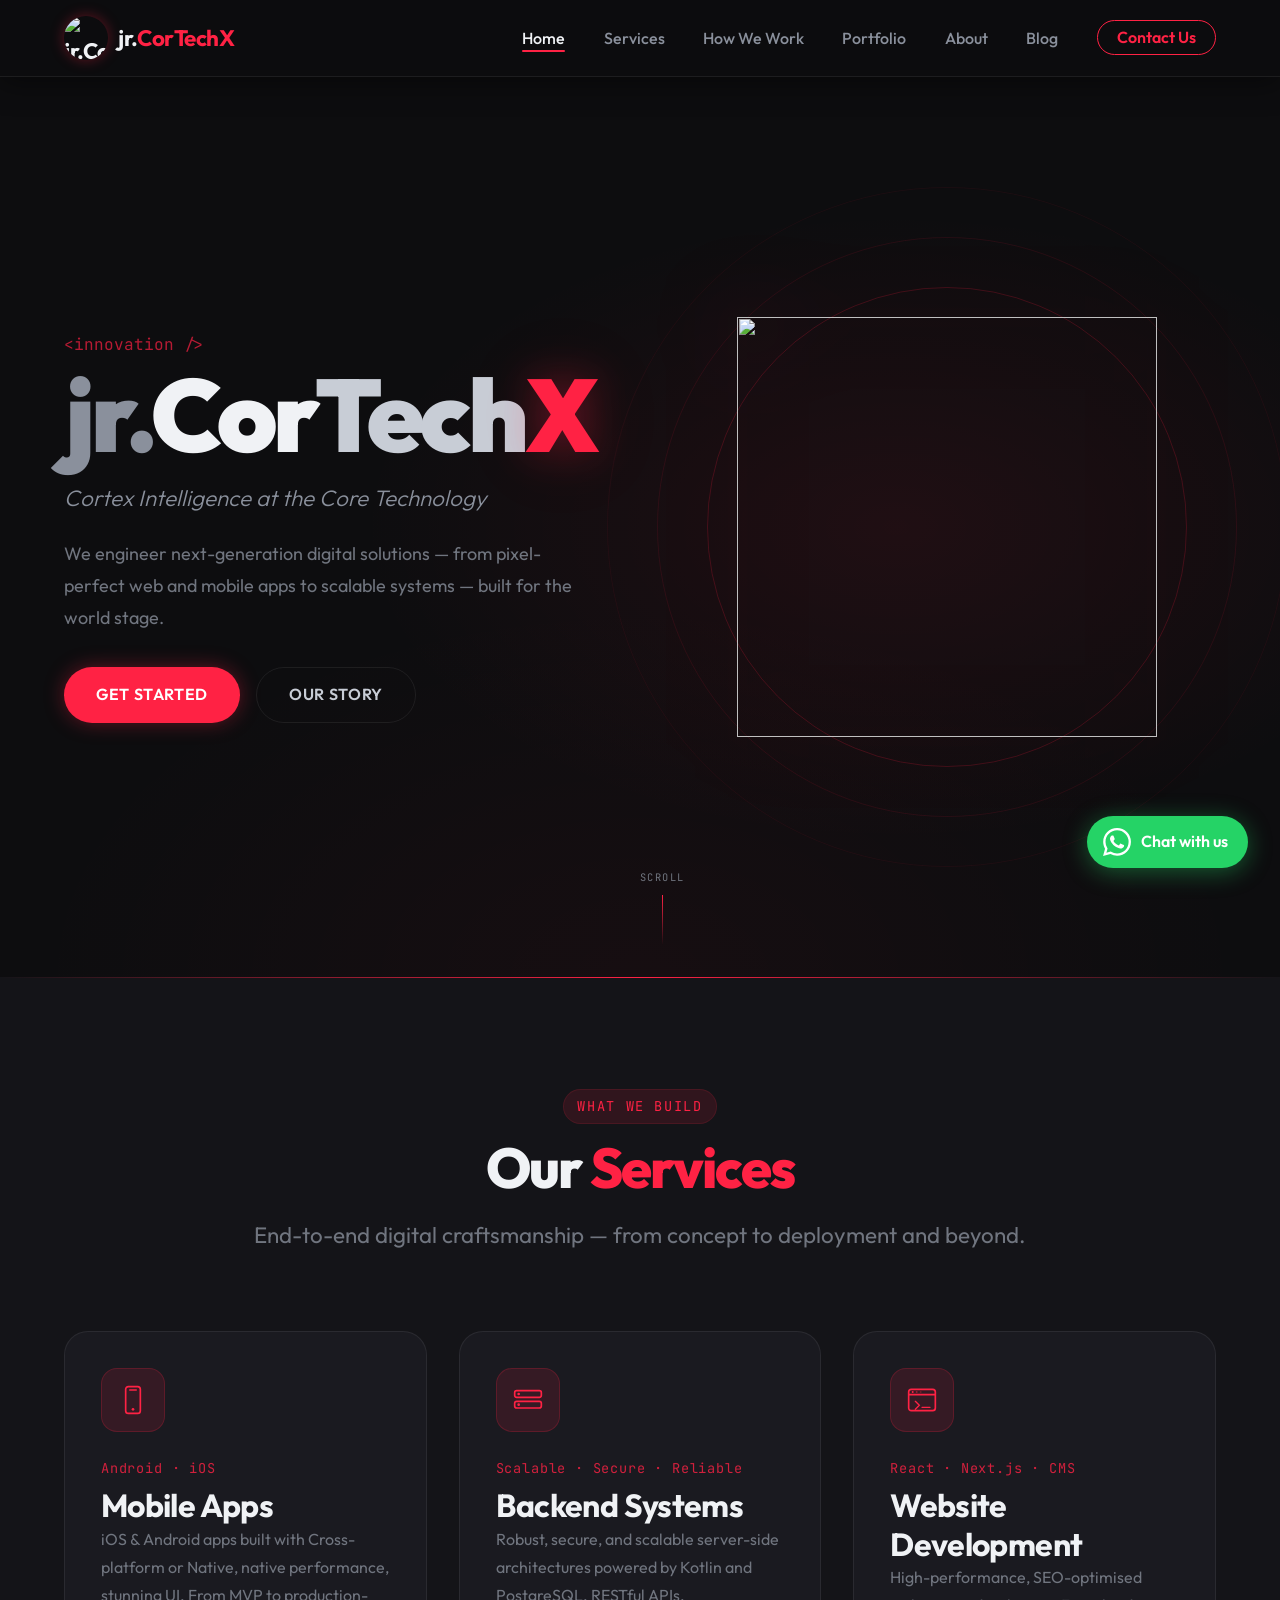
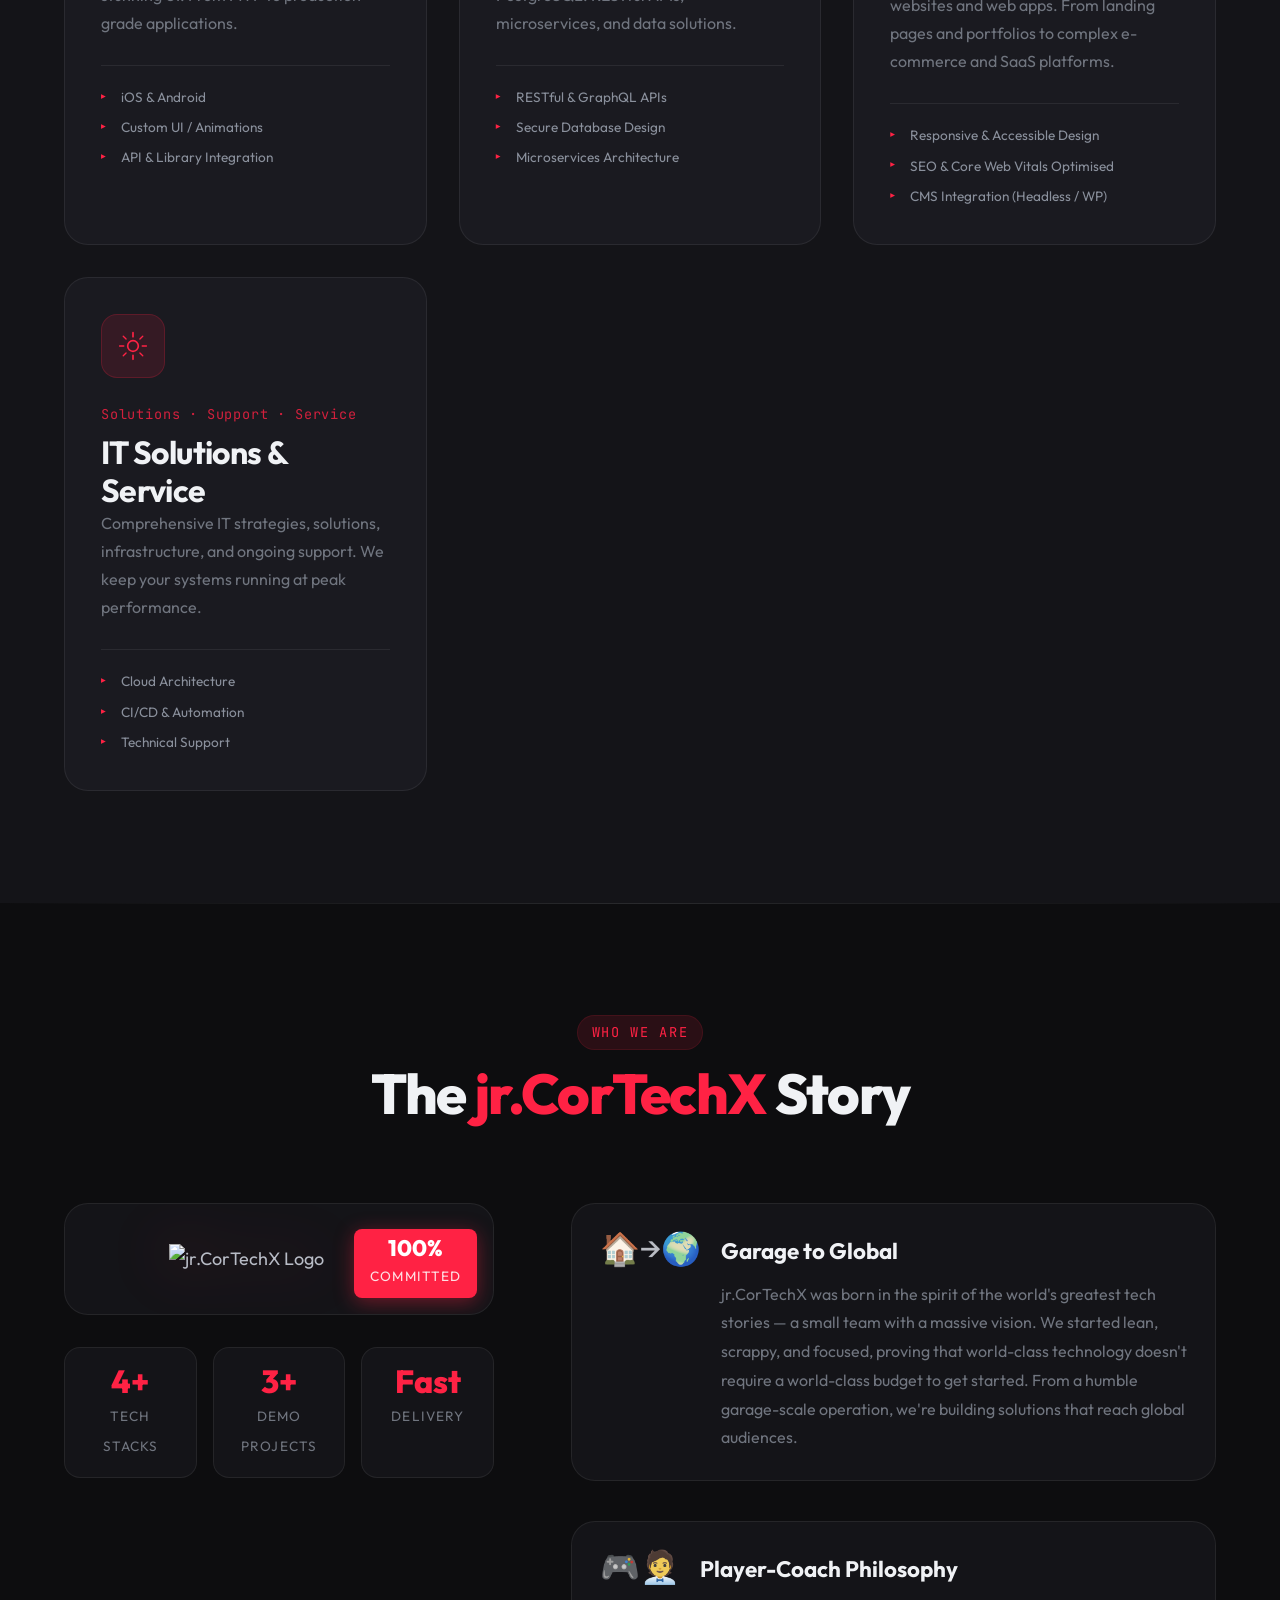
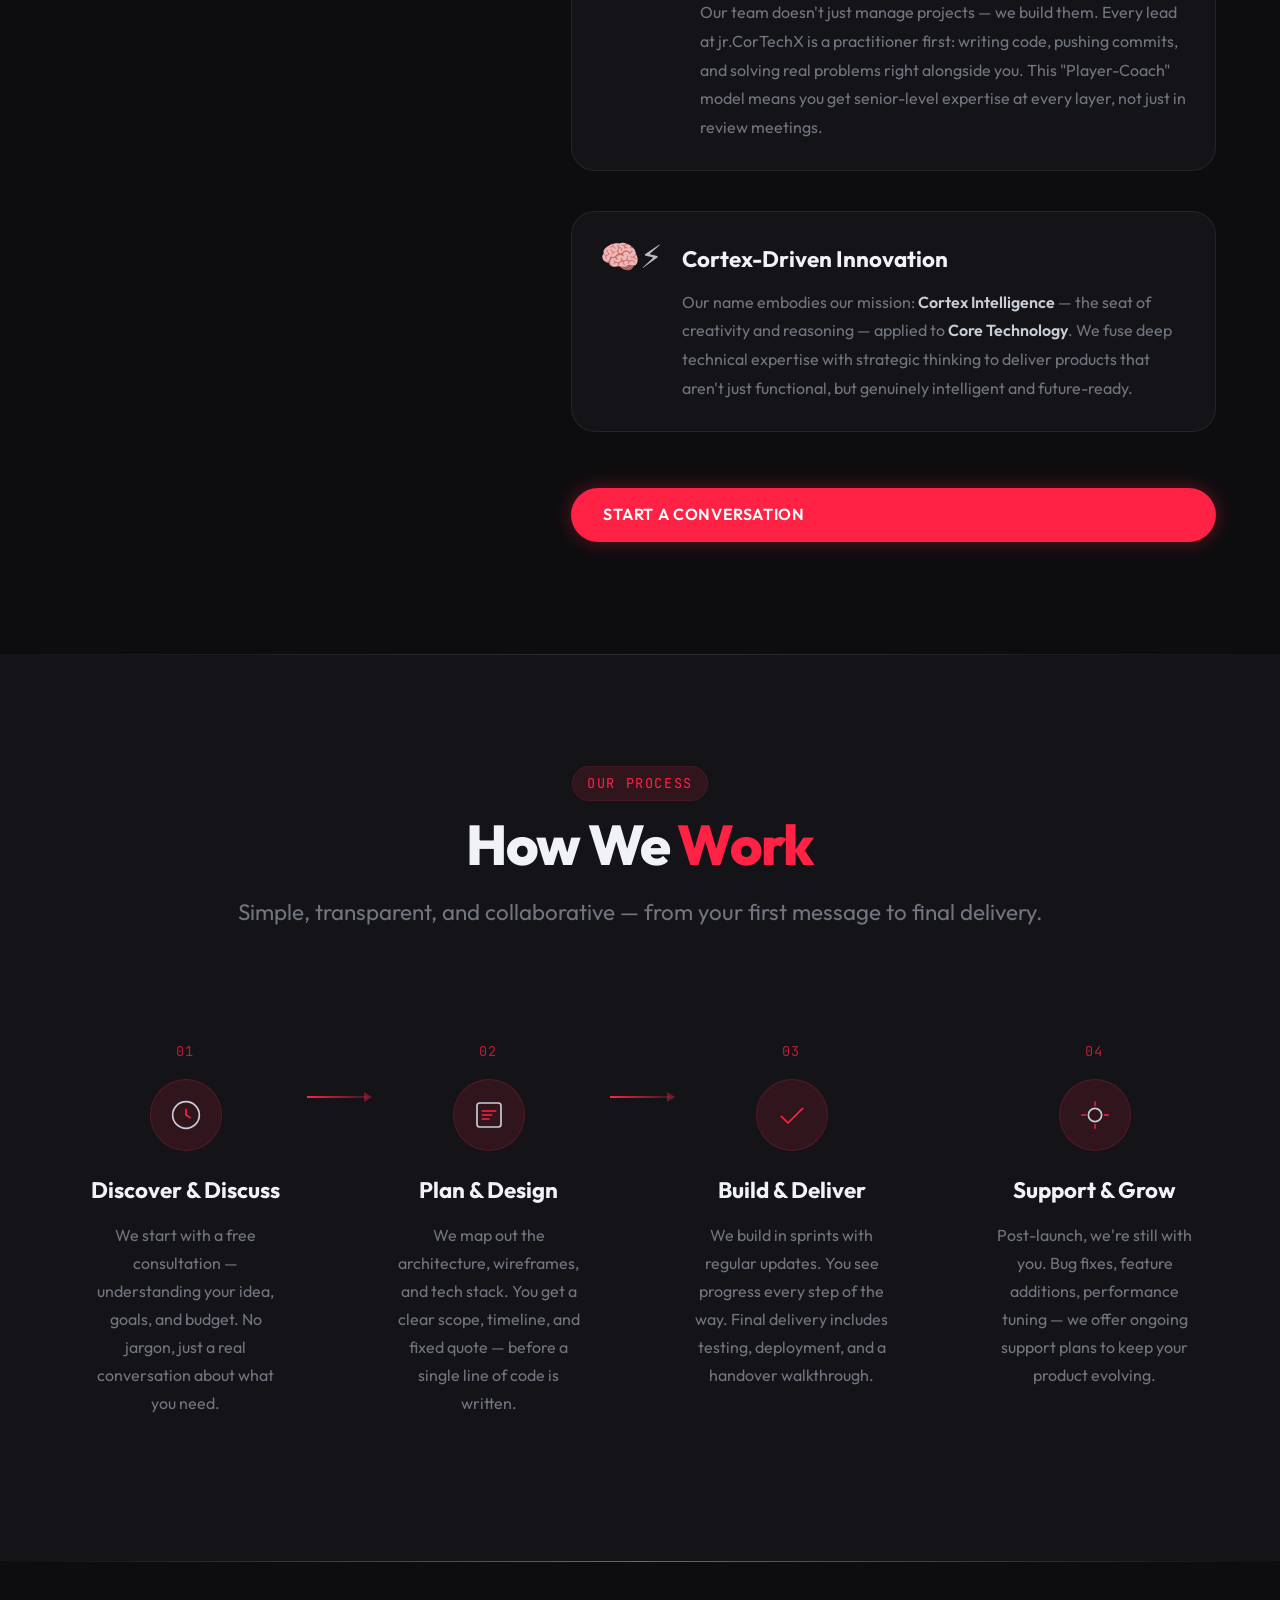
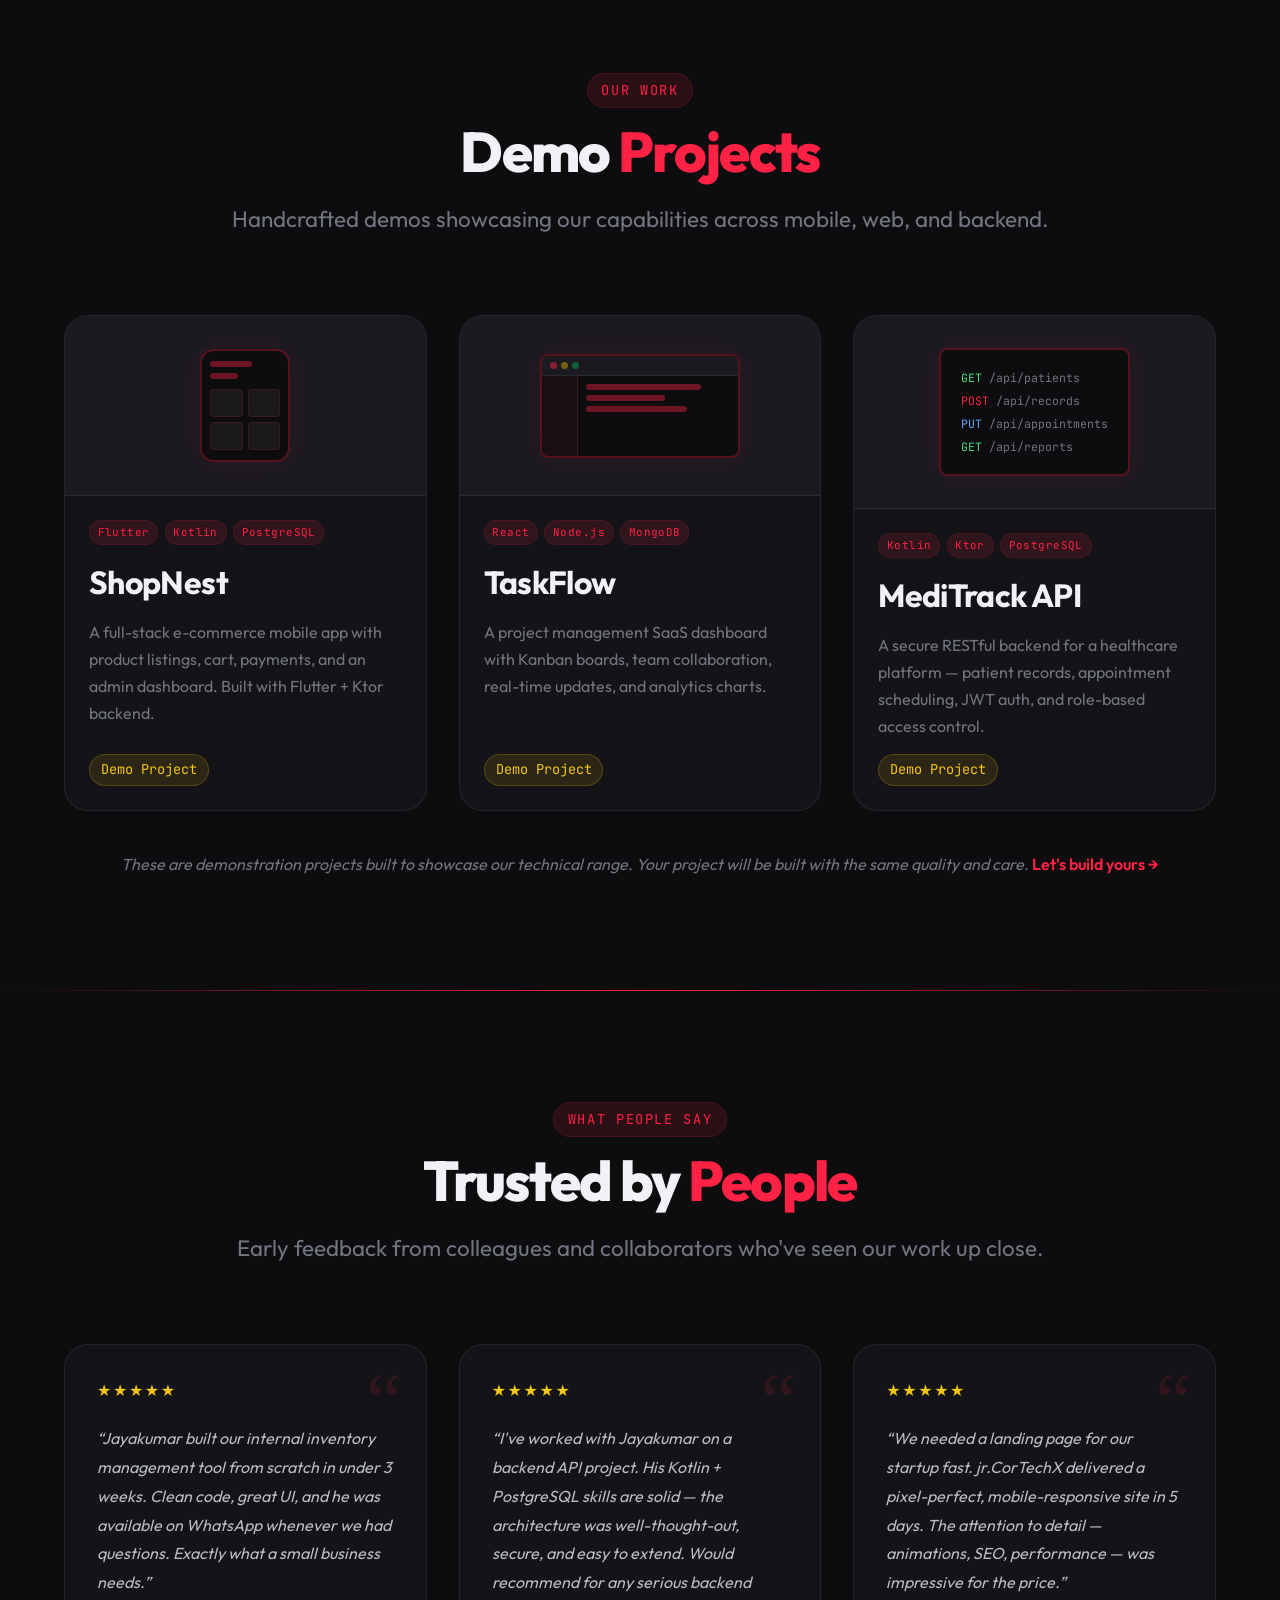
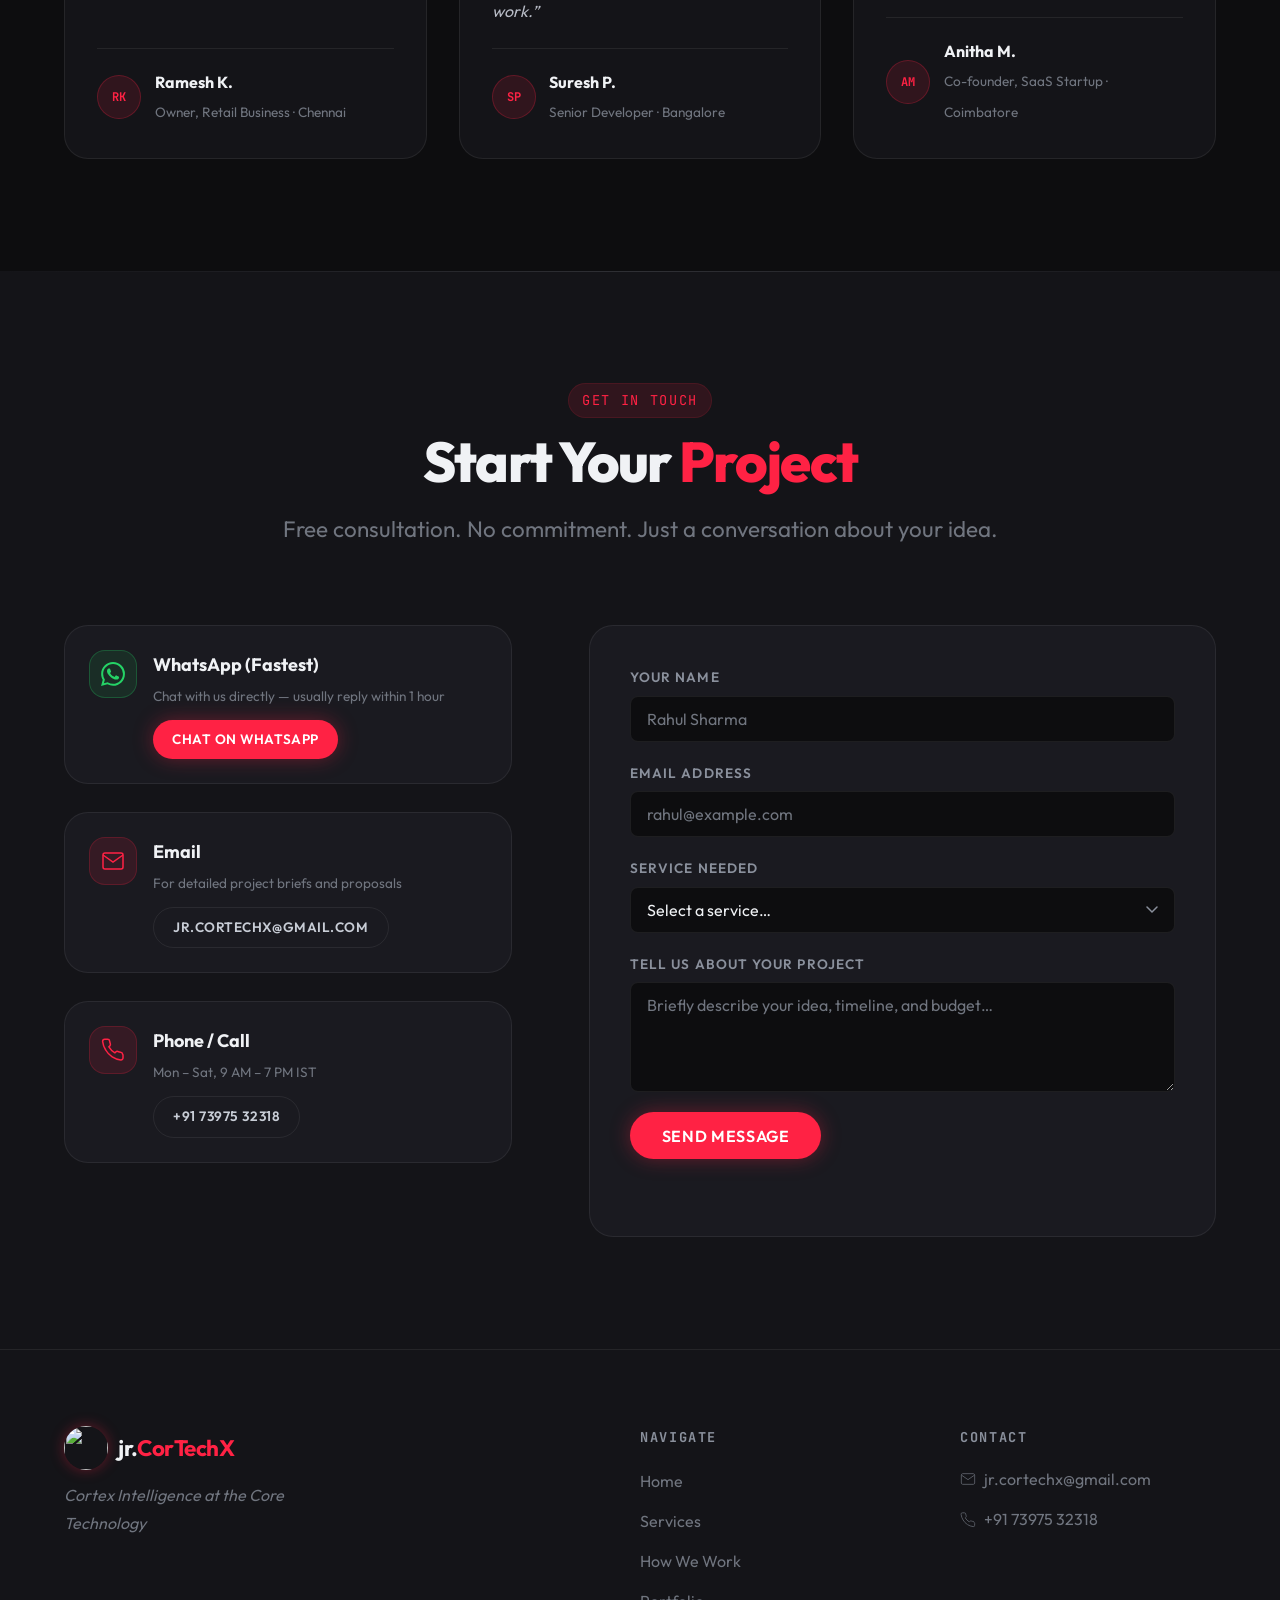
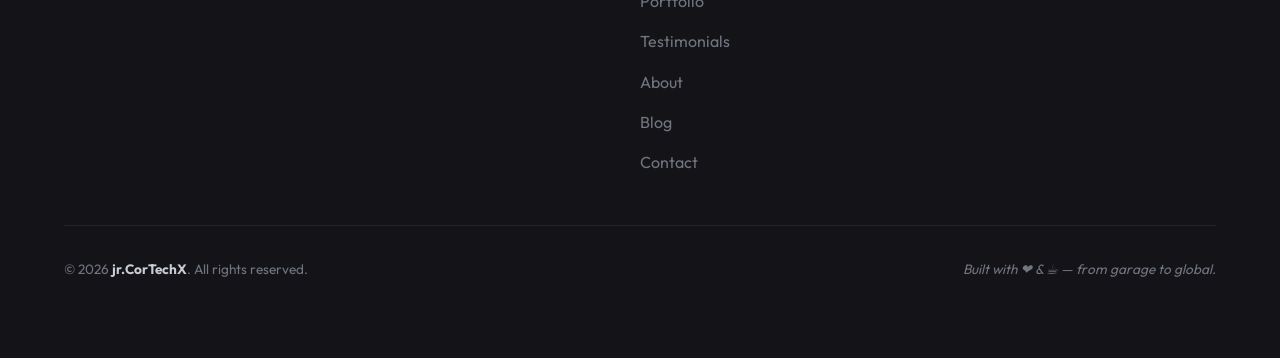
==== commit 8953075b: "feat: add testimonials, blog, GA, Search Console tag" ====
--- a/index.html
+++ b/index.html
@@ -5,6 +5,16 @@
   <meta name="viewport" content="width=device-width, initial-scale=1.0" />
   <meta name="description" content="jr.CorTechX — Cortex Intelligence at the Core Technology. Expert IT solutions: Mobile Apps, Backend Systems, Web Development & more." />
   <meta name="robots" content="index, follow" />
+  <!-- Google Search Console Verification -->
+  <meta name="google-site-verification" content="7280d697168a7aa1" />
+  <!-- Google Analytics -->
+  <script async src="https://www.googletagmanager.com/gtag/js?id=G-XXXXXXXXXX"></script>
+  <script>
+    window.dataLayer = window.dataLayer || [];
+    function gtag(){dataLayer.push(arguments);}
+    gtag('js', new Date());
+    gtag('config', 'G-XXXXXXXXXX');
+  </script>
   <!-- Open Graph -->
   <meta property="og:type"        content="website" />
   <meta property="og:url"         content="https://jrcortechx.com" />
@@ -39,6 +49,7 @@
         <li><a href="#process"   class="nav__link">How We Work</a></li>
         <li><a href="#portfolio" class="nav__link">Portfolio</a></li>
         <li><a href="#about"     class="nav__link">About</a></li>
+        <li><a href="blog/"       class="nav__link">Blog</a></li>
         <li>
           <a href="#contact" class="nav__link nav__cta">Contact Us</a>
         </li>
@@ -426,6 +437,57 @@
       </div>
     </section>
 
+    <!-- ═══════════════════════════════ TESTIMONIALS ═══════════════════════════════ -->
+    <section class="testimonials" id="testimonials" aria-labelledby="testimonials-heading">
+      <div class="container">
+        <div class="section-header">
+          <span class="section-tag">What People Say</span>
+          <h2 class="section-title" id="testimonials-heading">Trusted by <span class="accent">People</span></h2>
+          <p class="section-sub">Early feedback from colleagues and collaborators who've seen our work up close.</p>
+        </div>
+
+        <div class="testi__grid">
+
+          <blockquote class="tcard">
+            <div class="tcard__stars" aria-label="5 out of 5 stars">★★★★★</div>
+            <p class="tcard__quote">&ldquo;Jayakumar built our internal inventory management tool from scratch in under 3 weeks. Clean code, great UI, and he was available on WhatsApp whenever we had questions. Exactly what a small business needs.&rdquo;</p>
+            <footer class="tcard__author">
+              <div class="tcard__avatar" aria-hidden="true">RK</div>
+              <div>
+                <cite class="tcard__name">Ramesh K.</cite>
+                <span class="tcard__role">Owner, Retail Business · Chennai</span>
+              </div>
+            </footer>
+          </blockquote>
+
+          <blockquote class="tcard">
+            <div class="tcard__stars" aria-label="5 out of 5 stars">★★★★★</div>
+            <p class="tcard__quote">&ldquo;I've worked with Jayakumar on a backend API project. His Kotlin + PostgreSQL skills are solid — the architecture was well-thought-out, secure, and easy to extend. Would recommend for any serious backend work.&rdquo;</p>
+            <footer class="tcard__author">
+              <div class="tcard__avatar" aria-hidden="true">SP</div>
+              <div>
+                <cite class="tcard__name">Suresh P.</cite>
+                <span class="tcard__role">Senior Developer · Bangalore</span>
+              </div>
+            </footer>
+          </blockquote>
+
+          <blockquote class="tcard">
+            <div class="tcard__stars" aria-label="5 out of 5 stars">★★★★★</div>
+            <p class="tcard__quote">&ldquo;We needed a landing page for our startup fast. jr.CorTechX delivered a pixel-perfect, mobile-responsive site in 5 days. The attention to detail — animations, SEO, performance — was impressive for the price.&rdquo;</p>
+            <footer class="tcard__author">
+              <div class="tcard__avatar" aria-hidden="true">AM</div>
+              <div>
+                <cite class="tcard__name">Anitha M.</cite>
+                <span class="tcard__role">Co-founder, SaaS Startup · Coimbatore</span>
+              </div>
+            </footer>
+          </blockquote>
+
+        </div>
+      </div>
+    </section>
+
     <!-- ═══════════════════════════════ CONTACT ═══════════════════════════════ -->
     <section class="contact" id="contact" aria-labelledby="contact-heading">
       <div class="container">
@@ -524,7 +586,9 @@
             <li><a href="#services">Services</a></li>
             <li><a href="#process">How We Work</a></li>
             <li><a href="#portfolio">Portfolio</a></li>
+            <li><a href="#testimonials">Testimonials</a></li>
             <li><a href="#about">About</a></li>
+            <li><a href="blog/">Blog</a></li>
             <li><a href="#contact">Contact</a></li>
           </ul>
         </nav>
--- a/styles.css
+++ b/styles.css
@@ -1517,7 +1517,112 @@
   .contact__channel:hover { transform: translateY(-4px) translateX(0); }
 }
 
-/* ─── 15. WhatsApp Floating Button ──────────────────────────────── */
+/* ─── 15. Testimonials ──────────────────────────────────────────── */
+.testimonials {
+  background: var(--clr-bg);
+  position: relative;
+}
+
+.testimonials::before {
+  content: '';
+  position: absolute;
+  top: 0; left: 0; right: 0;
+  height: 1px;
+  background: linear-gradient(to right, transparent, var(--clr-red), transparent);
+}
+
+.testi__grid {
+  display: grid;
+  grid-template-columns: repeat(auto-fit, minmax(min(100%, 300px), 1fr));
+  gap: clamp(1.25rem, 3vw, 2rem);
+}
+
+.tcard {
+  background: var(--clr-surface);
+  border: 1px solid var(--clr-border);
+  border-radius: var(--radius-lg);
+  padding: clamp(1.5rem, 4vw, 2rem);
+  display: flex;
+  flex-direction: column;
+  gap: 1.25rem;
+  position: relative;
+  transition: transform var(--dur-mid) var(--ease-smooth),
+              border-color var(--dur-mid),
+              box-shadow var(--dur-mid);
+}
+
+.tcard::before {
+  content: '\201C';
+  position: absolute;
+  top: 1rem;
+  right: 1.5rem;
+  font-size: 5rem;
+  line-height: 1;
+  color: var(--clr-red);
+  opacity: 0.12;
+  font-family: Georgia, serif;
+  pointer-events: none;
+}
+
+.tcard:hover {
+  transform: translateY(-6px);
+  border-color: rgba(255,34,68,0.25);
+  box-shadow: var(--shadow-card), 0 0 30px rgba(255,34,68,0.06);
+}
+
+.tcard__stars {
+  color: #f5c518;
+  font-size: 1rem;
+  letter-spacing: 0.1em;
+}
+
+.tcard__quote {
+  font-size: var(--fs-sm);
+  color: var(--clr-text);
+  line-height: 1.8;
+  flex: 1;
+  font-style: italic;
+}
+
+.tcard__author {
+  display: flex;
+  align-items: center;
+  gap: 0.85rem;
+  border-top: 1px solid var(--clr-border);
+  padding-top: 1.25rem;
+  margin-top: auto;
+}
+
+.tcard__avatar {
+  width: 44px;
+  height: 44px;
+  border-radius: 50%;
+  background: var(--clr-red-dim);
+  border: 1px solid rgba(255,34,68,0.25);
+  display: flex;
+  align-items: center;
+  justify-content: center;
+  font-family: 'JetBrains Mono', monospace;
+  font-size: 0.75rem;
+  font-weight: 700;
+  color: var(--clr-red);
+  flex-shrink: 0;
+}
+
+.tcard__name {
+  display: block;
+  font-size: var(--fs-sm);
+  font-weight: 700;
+  color: var(--clr-white);
+  font-style: normal;
+}
+
+.tcard__role {
+  font-size: var(--fs-xs);
+  color: var(--clr-text-muted);
+}
+
+/* ─── 16. WhatsApp Floating Button ──────────────────────────────── */
 .wa-float {
   position: fixed;
   bottom: 2rem;
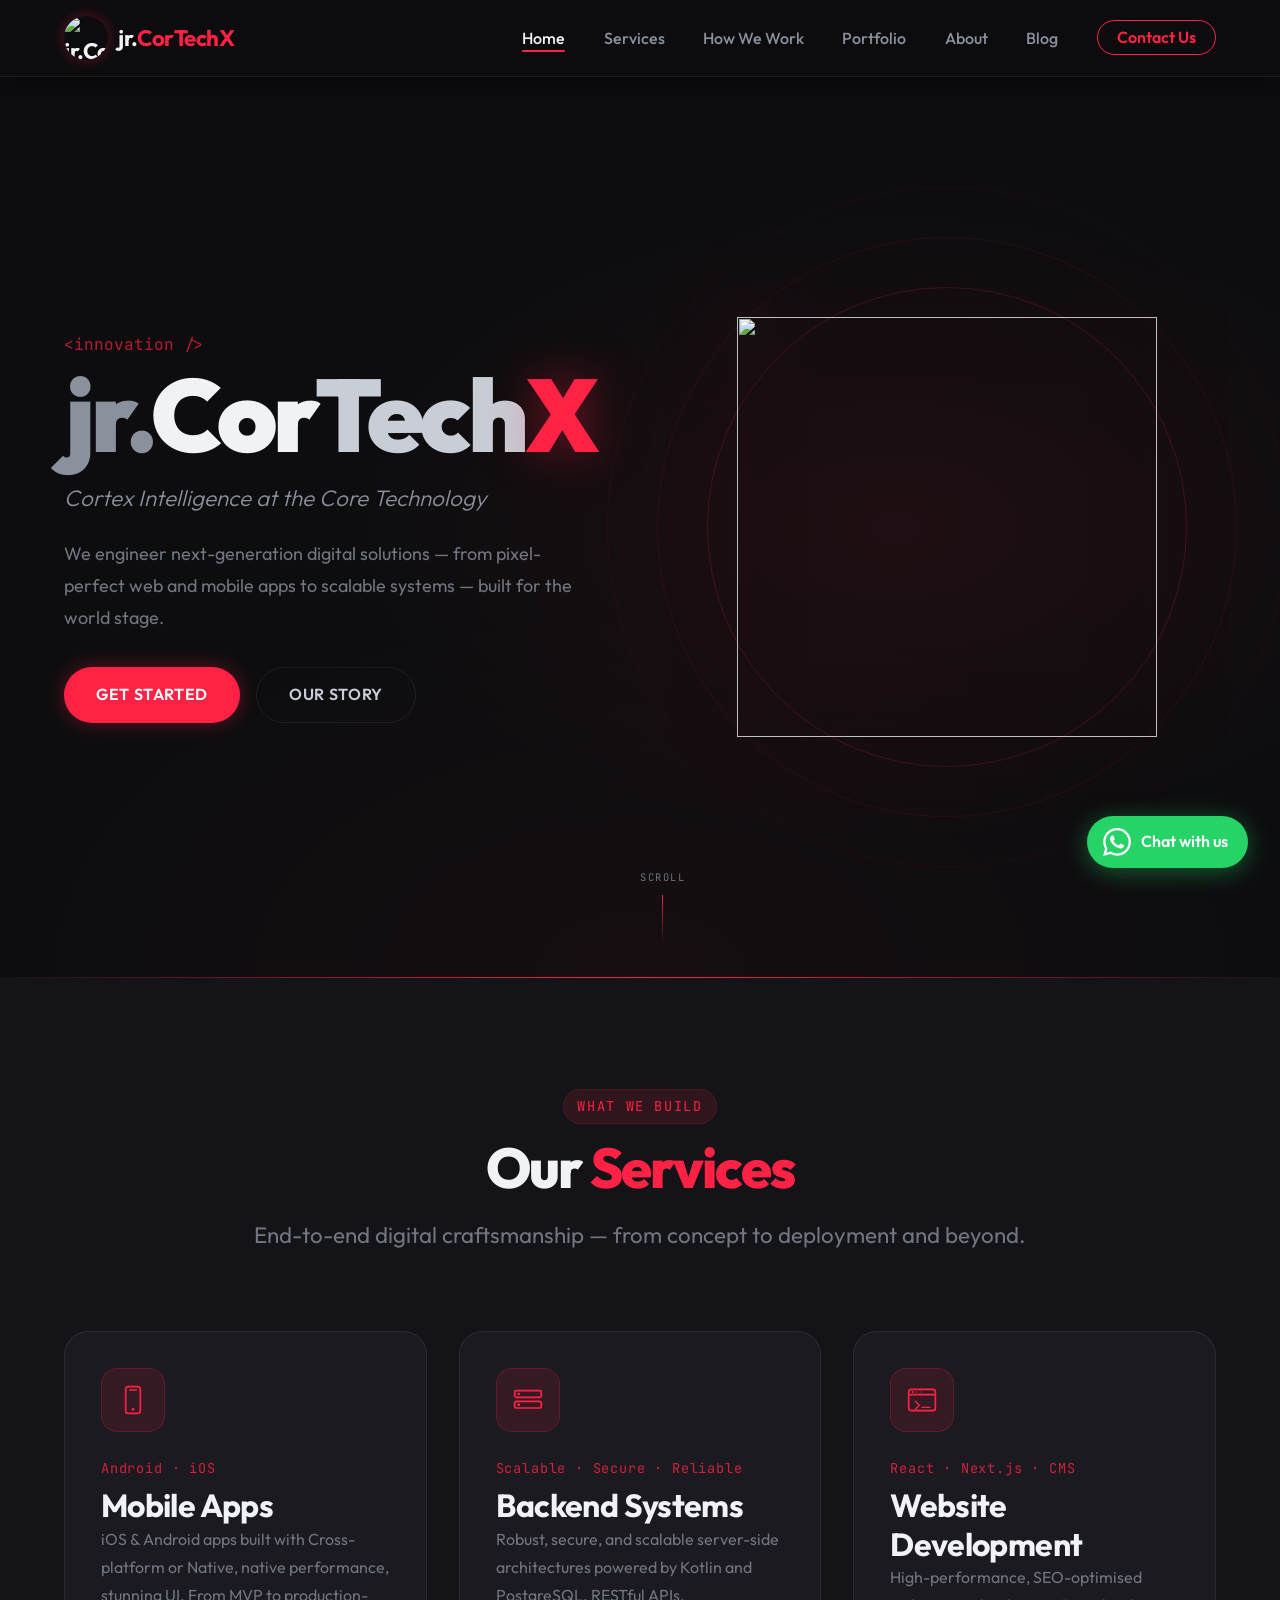
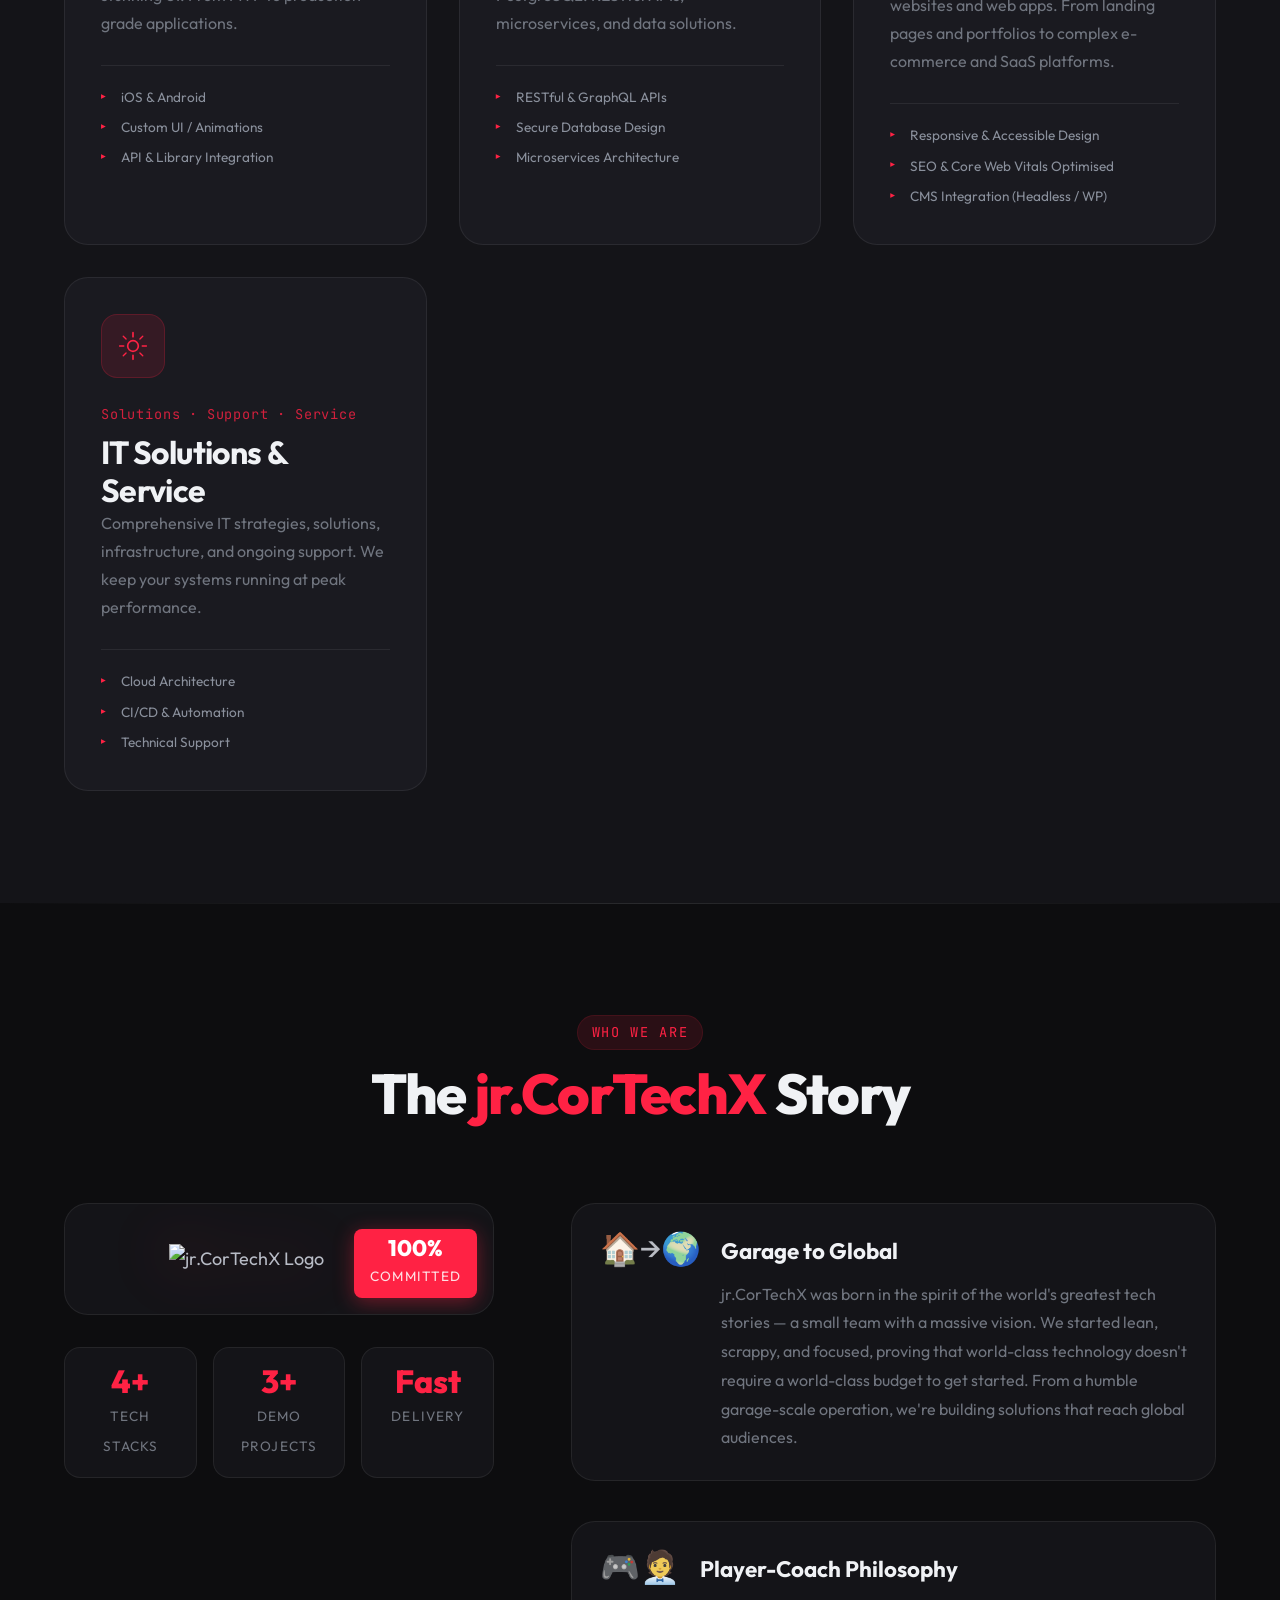
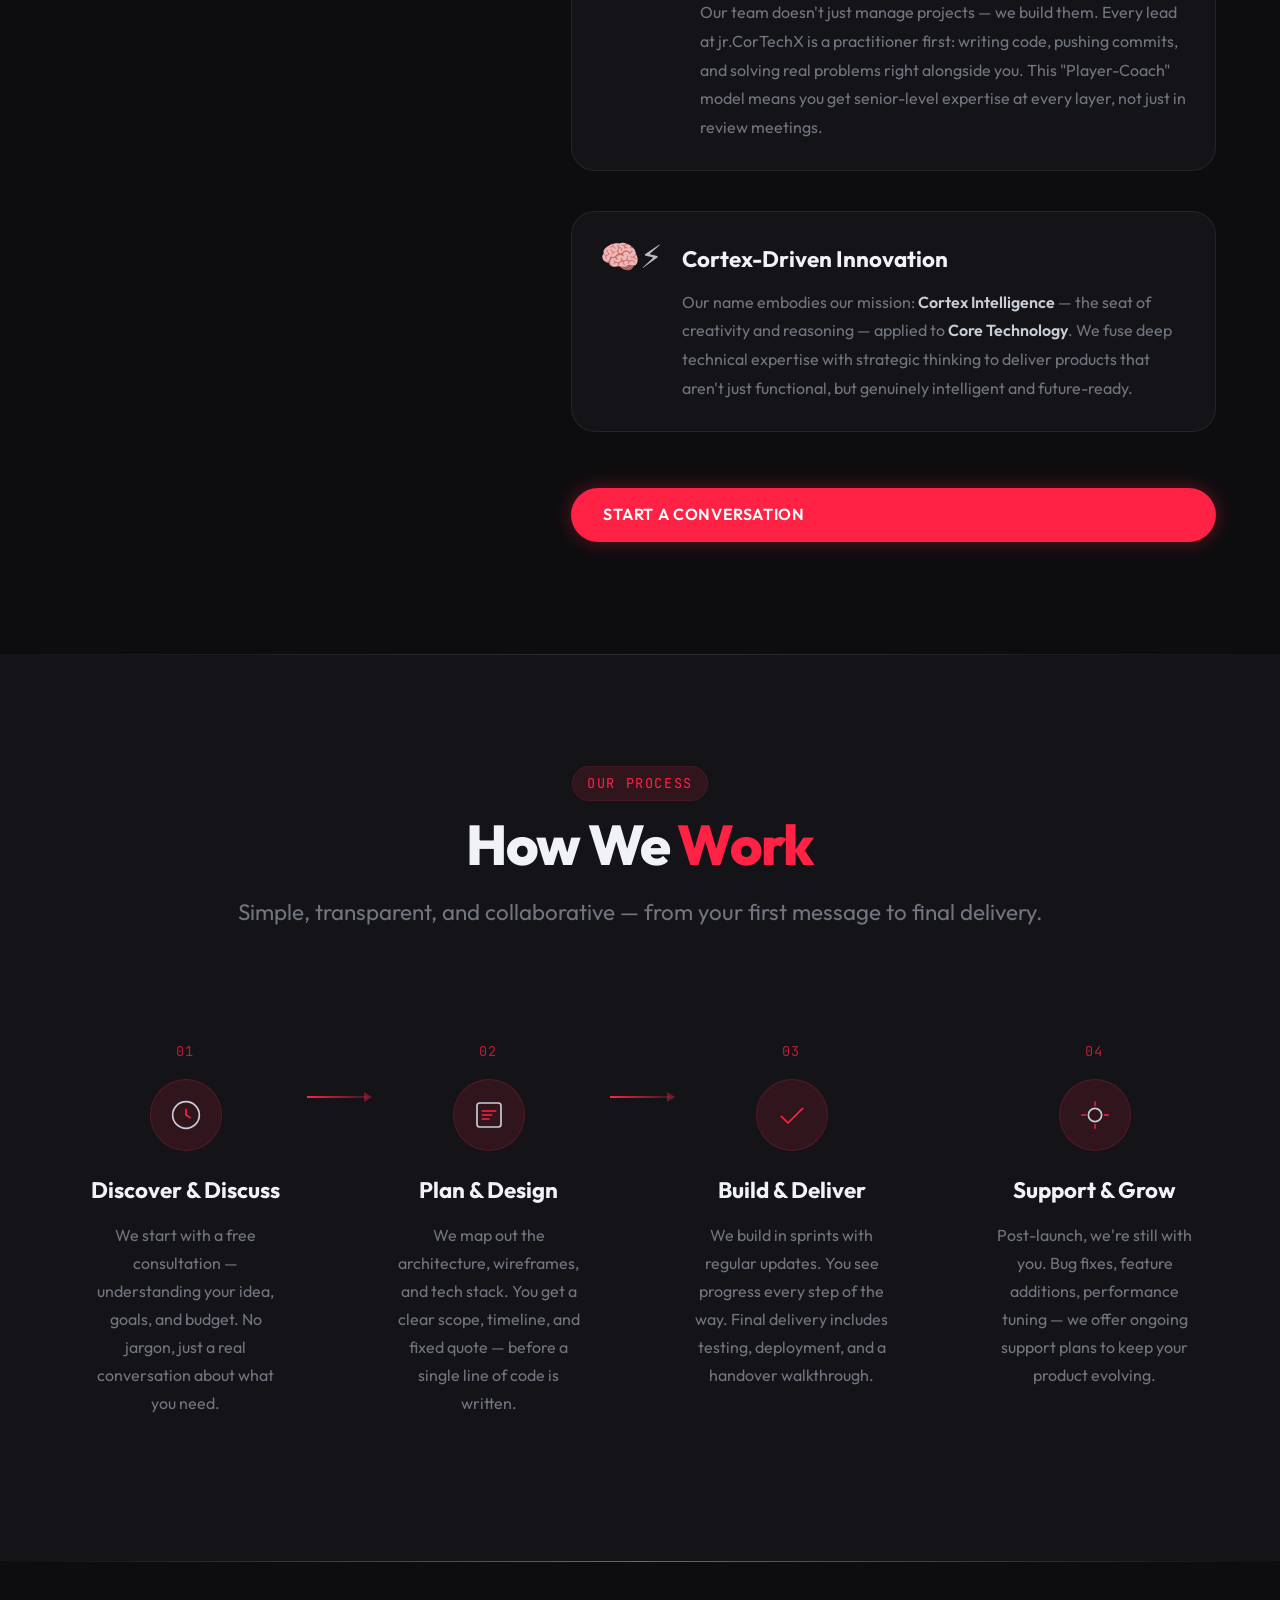
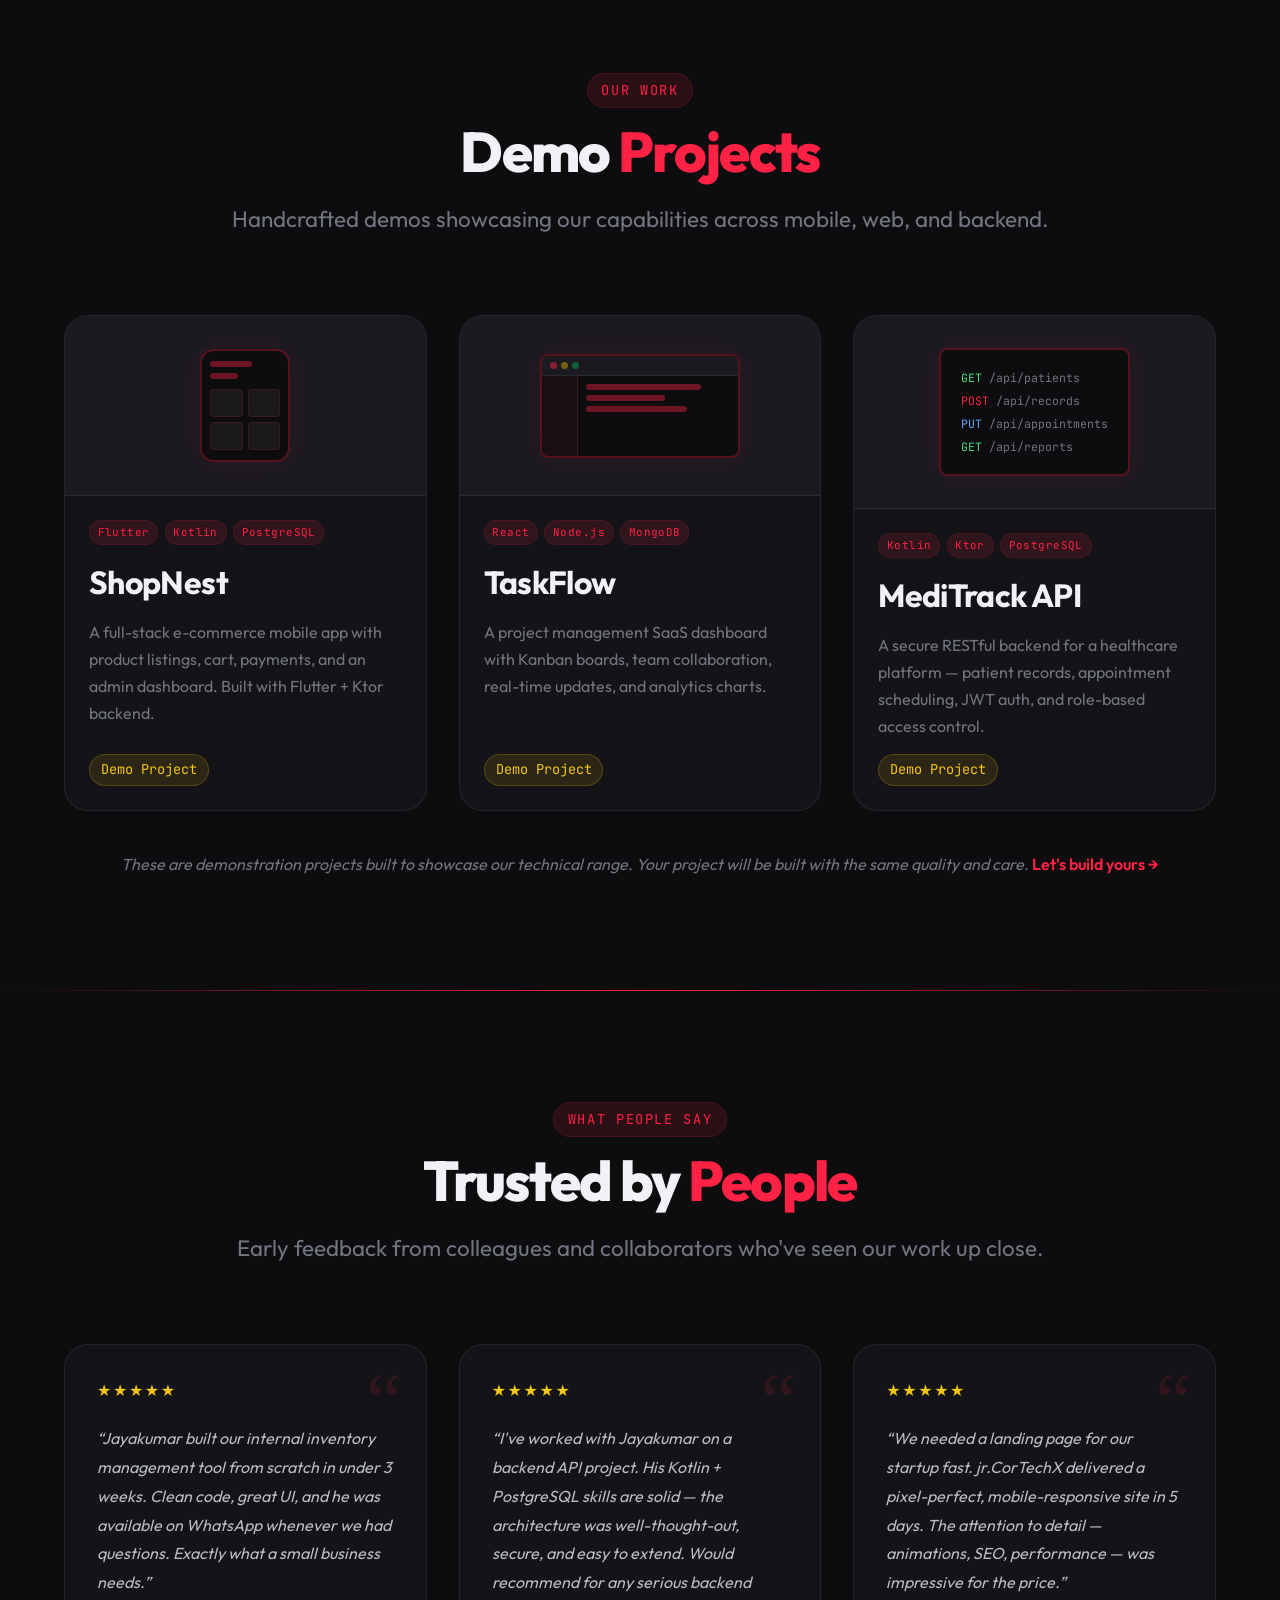
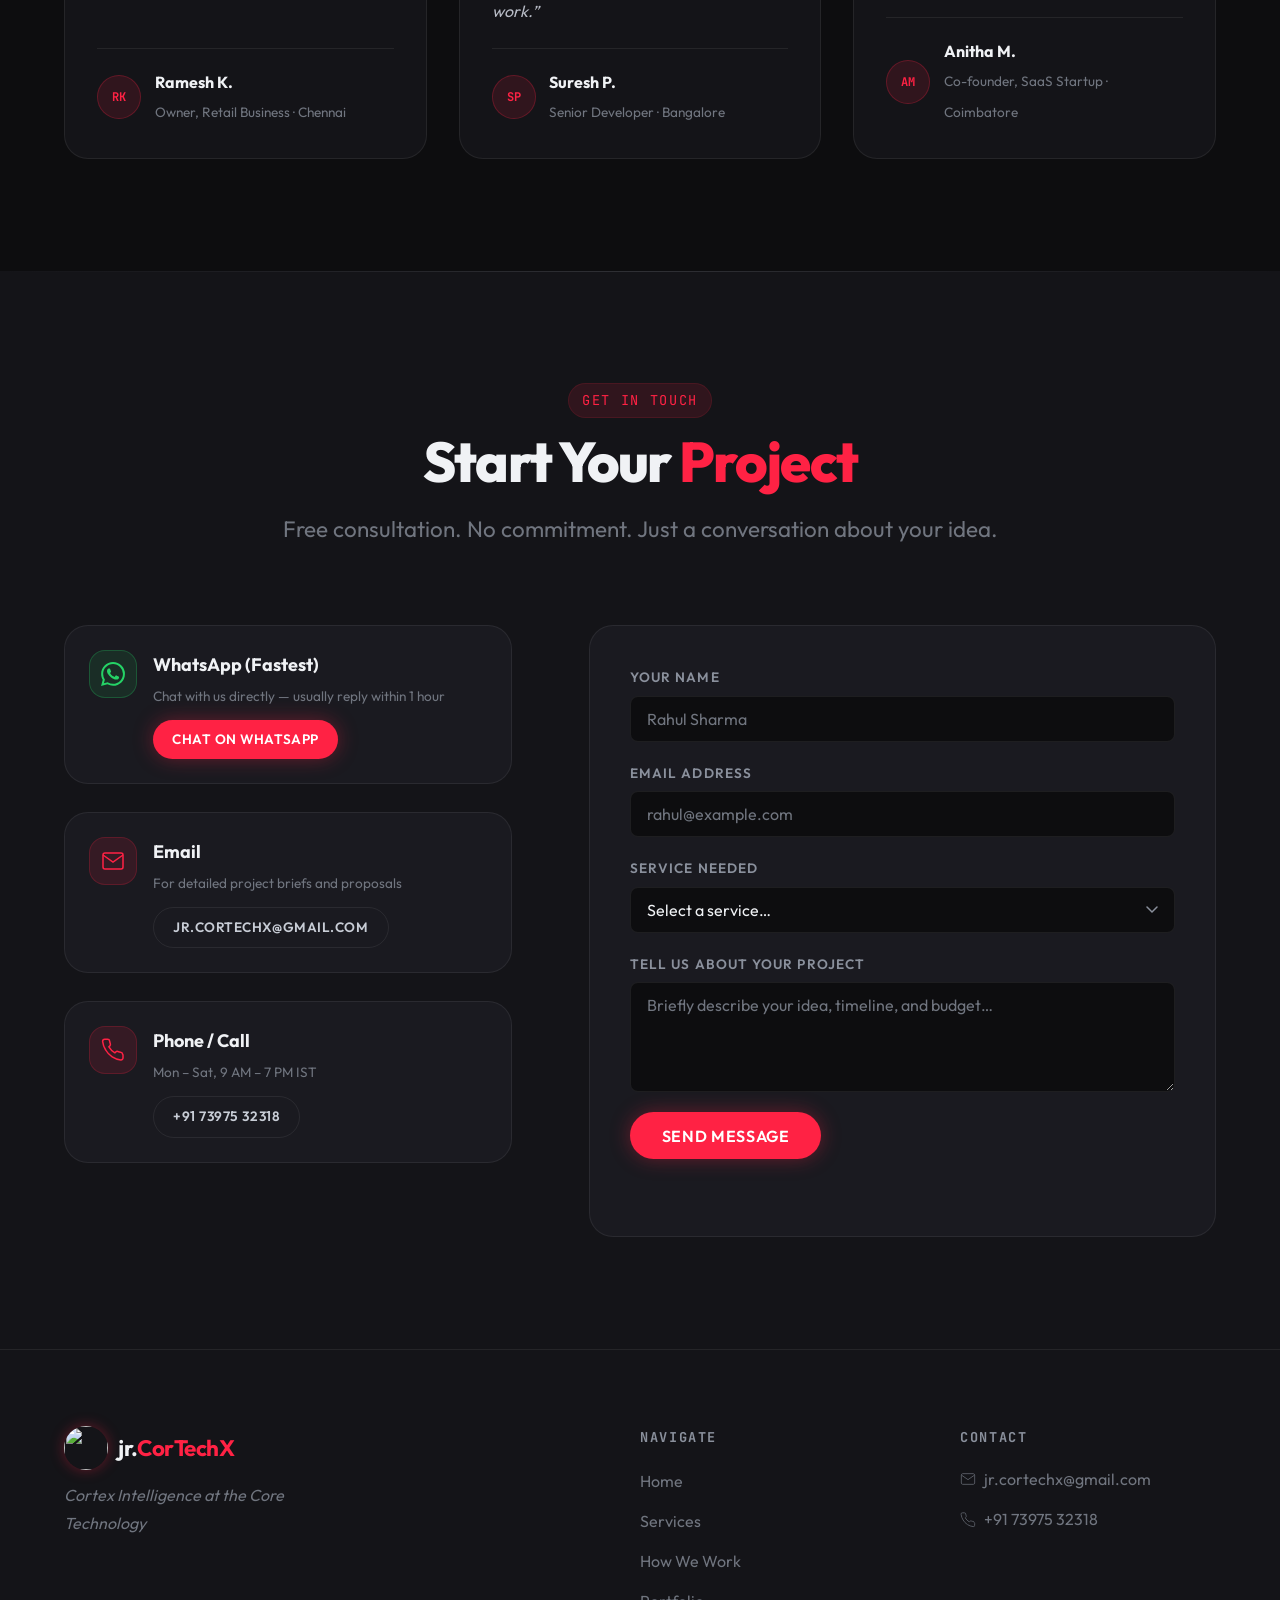
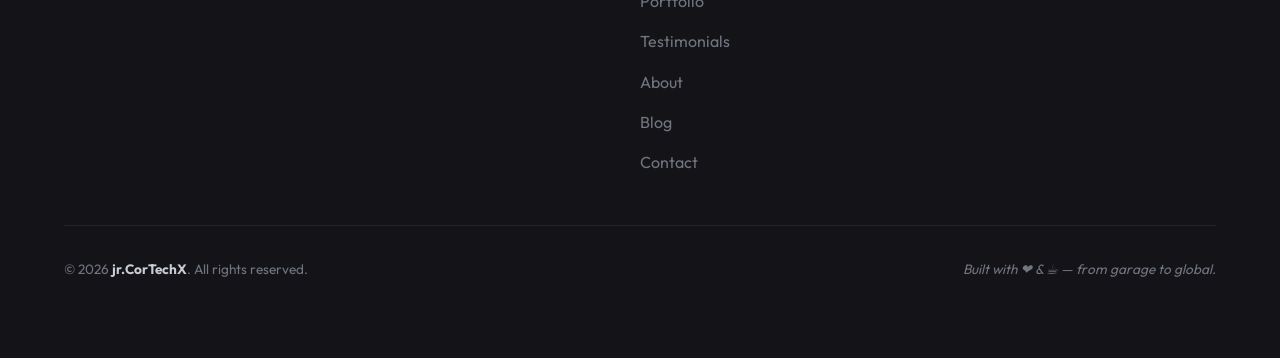
==== commit bf59d419: "feat: add google analytics id for web" ====
--- a/index.html
+++ b/index.html
@@ -8,12 +8,12 @@
   <!-- Google Search Console Verification -->
   <meta name="google-site-verification" content="7280d697168a7aa1" />
   <!-- Google Analytics -->
-  <script async src="https://www.googletagmanager.com/gtag/js?id=G-XXXXXXXXXX"></script>
+  <script async src="https://www.googletagmanager.com/gtag/js?id=G-KJZC8DCF4Z"></script>
   <script>
     window.dataLayer = window.dataLayer || [];
     function gtag(){dataLayer.push(arguments);}
     gtag('js', new Date());
-    gtag('config', 'G-XXXXXXXXXX');
+    gtag('config', 'G-KJZC8DCF4Z');
   </script>
   <!-- Open Graph -->
   <meta property="og:type"        content="website" />
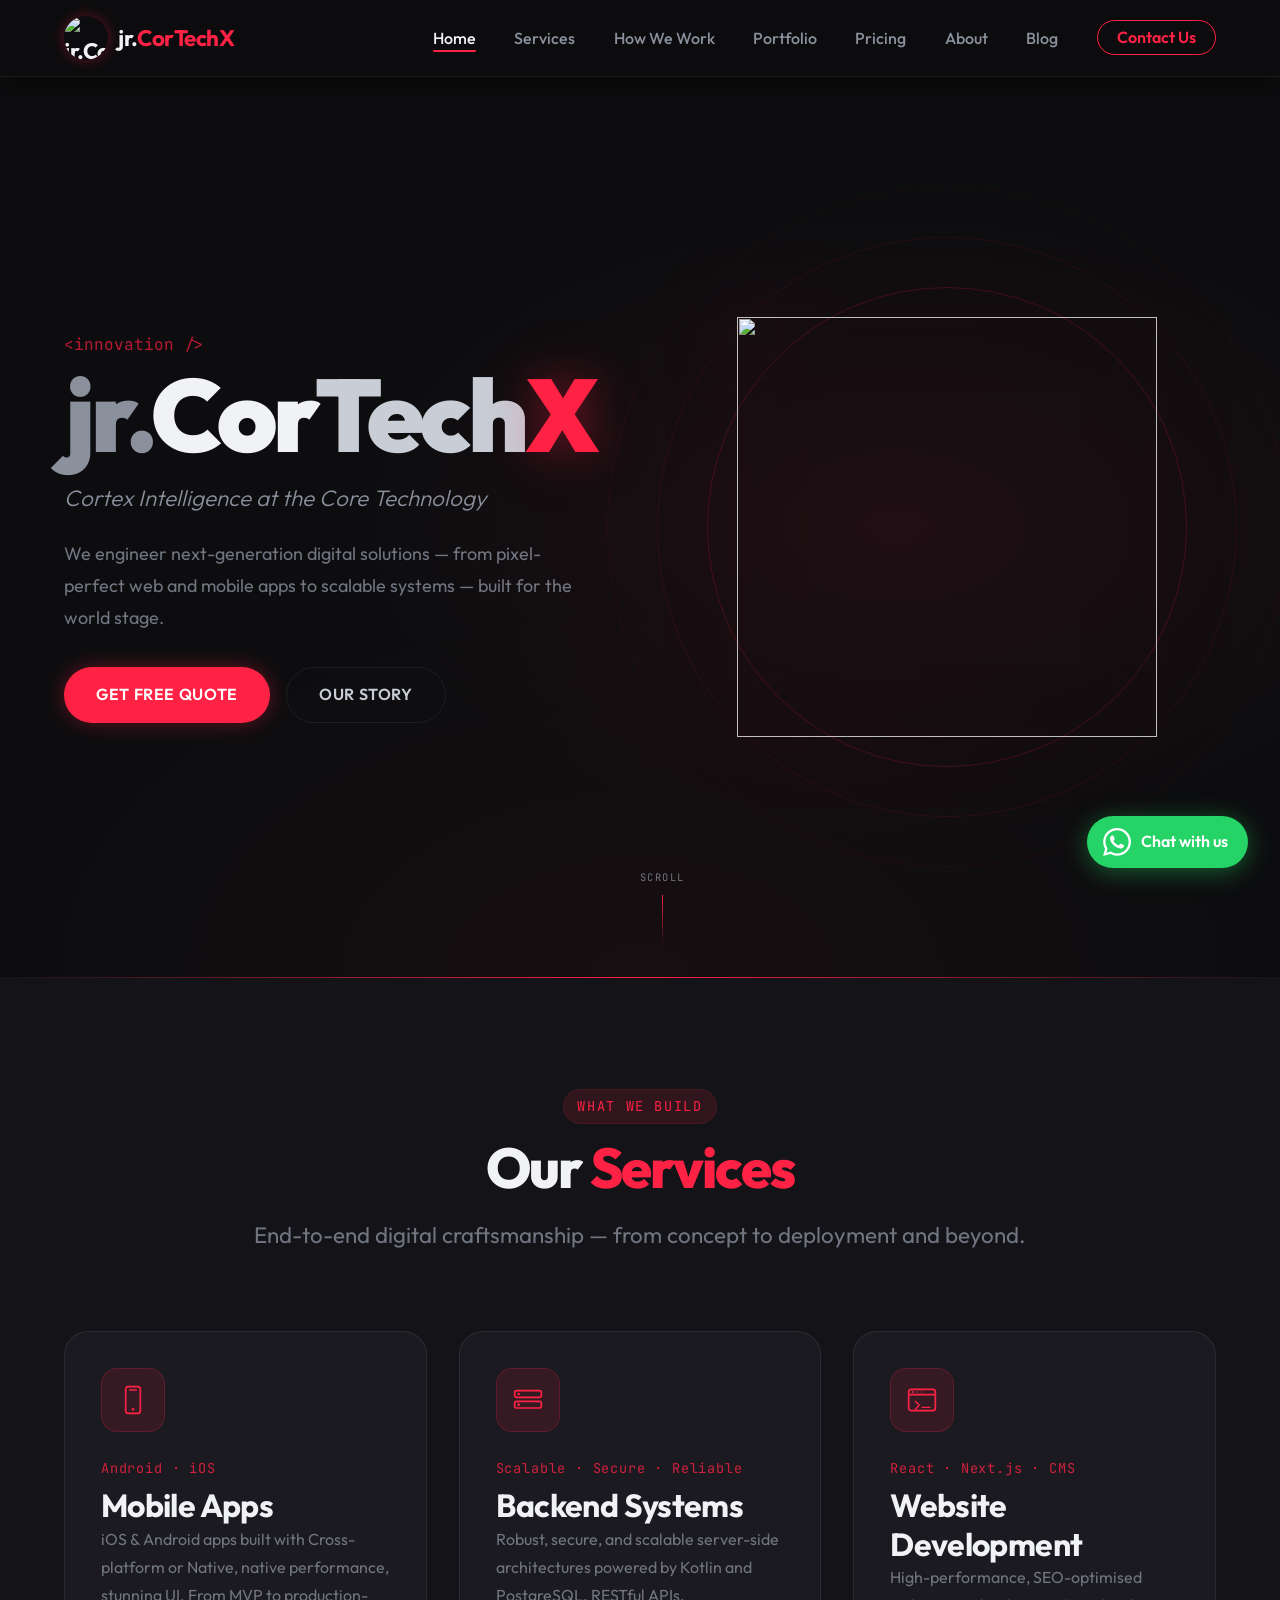
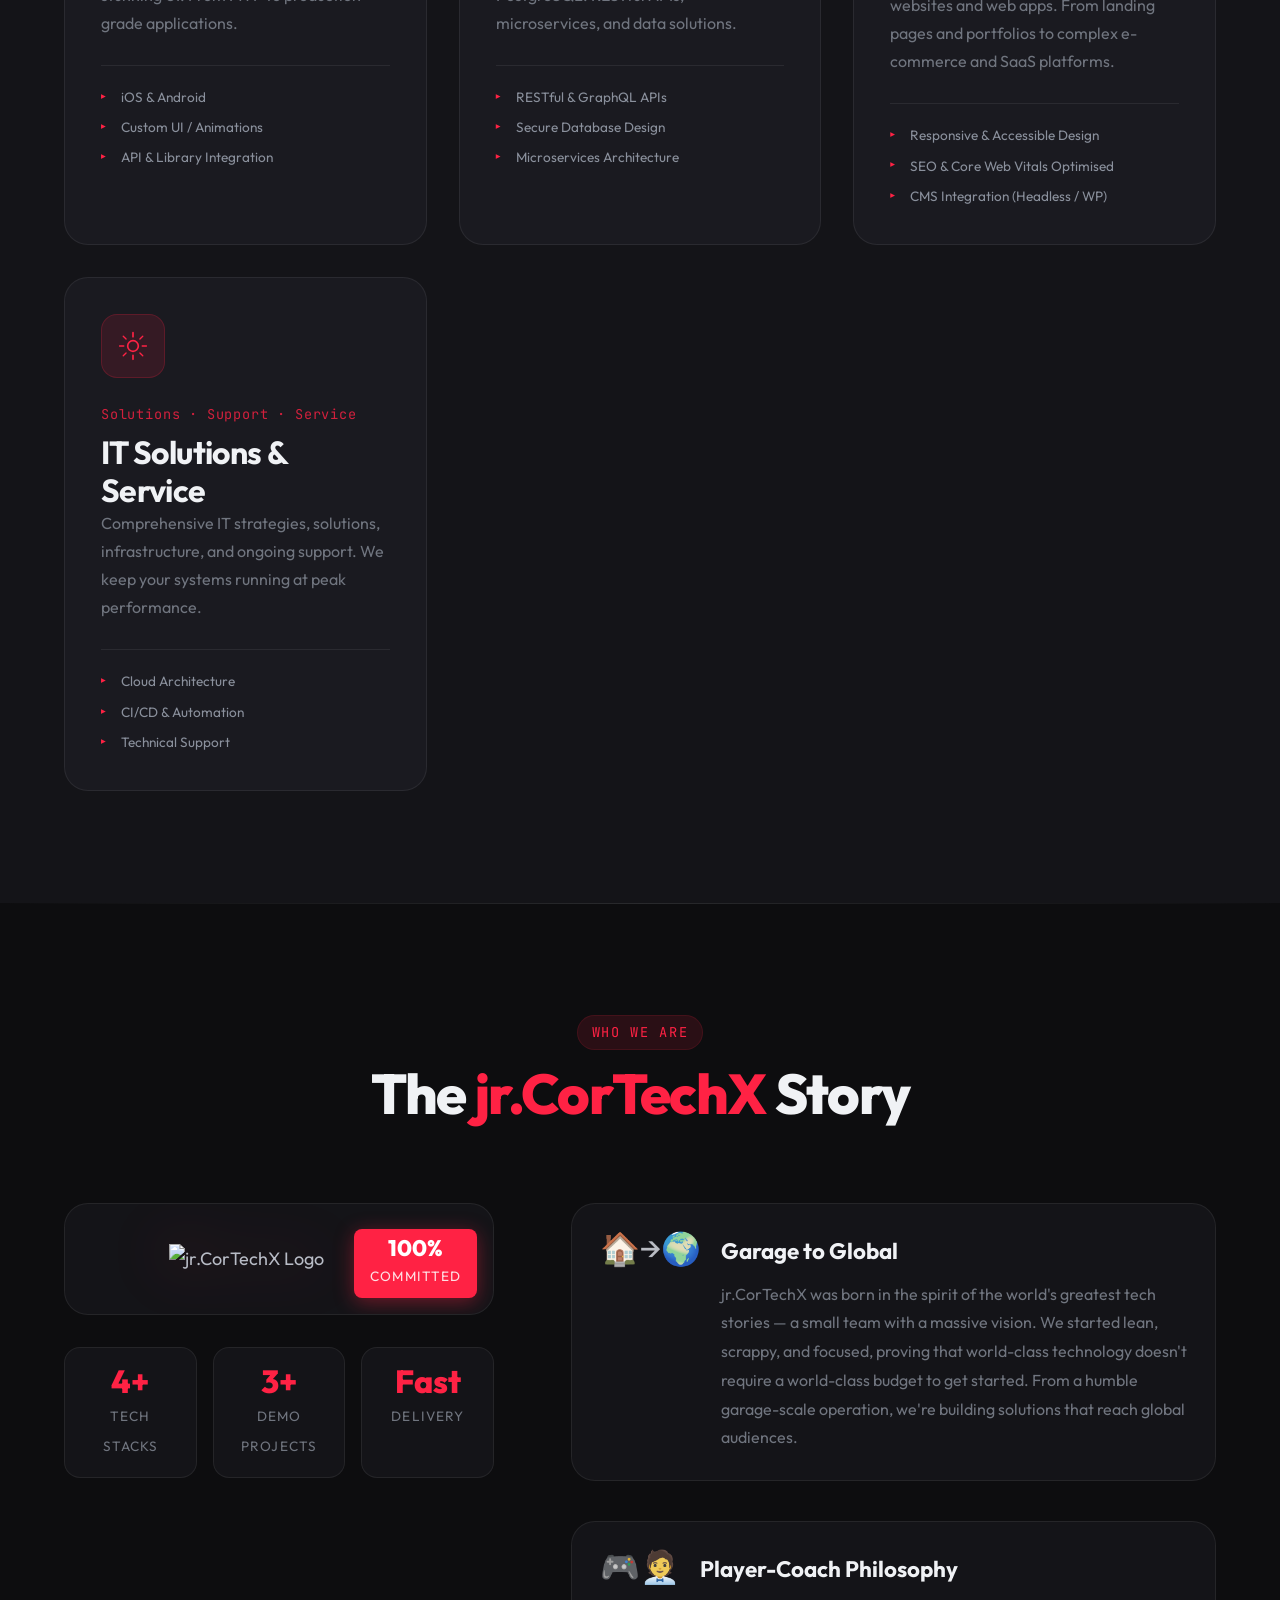
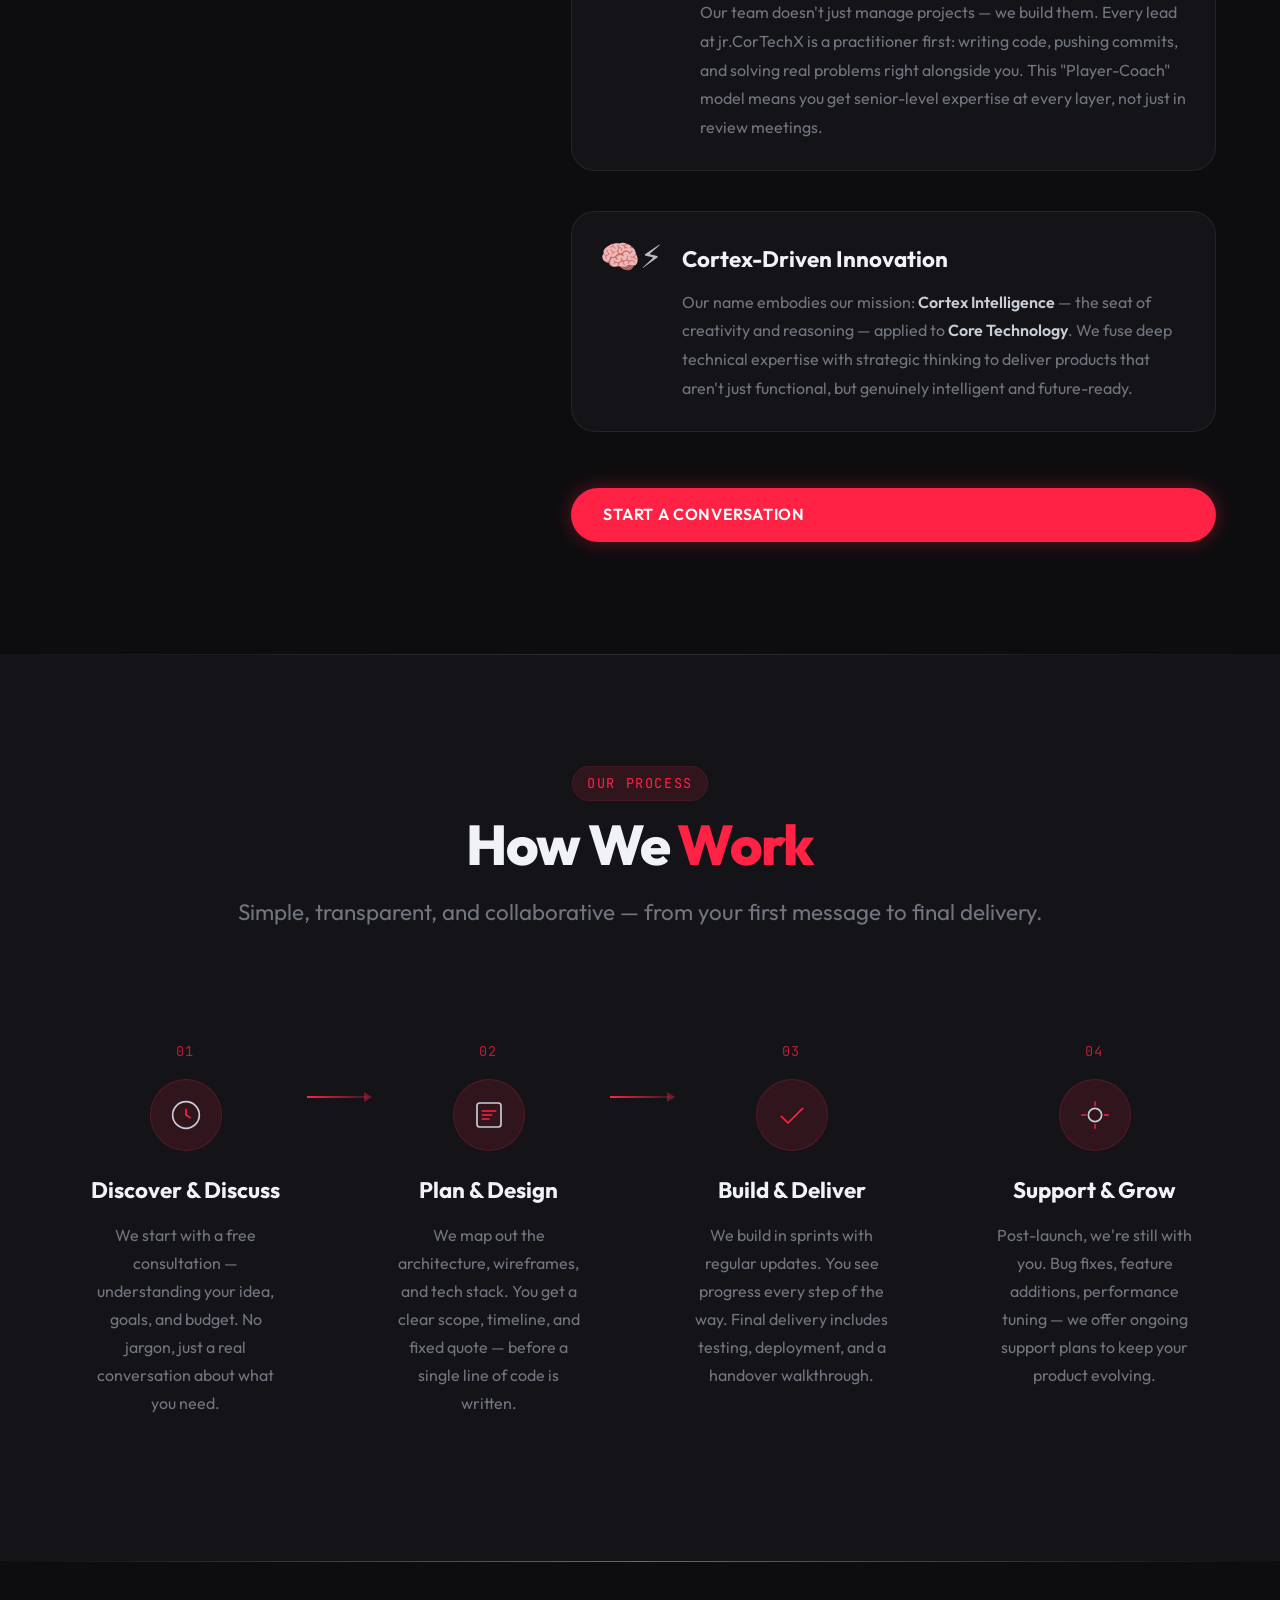
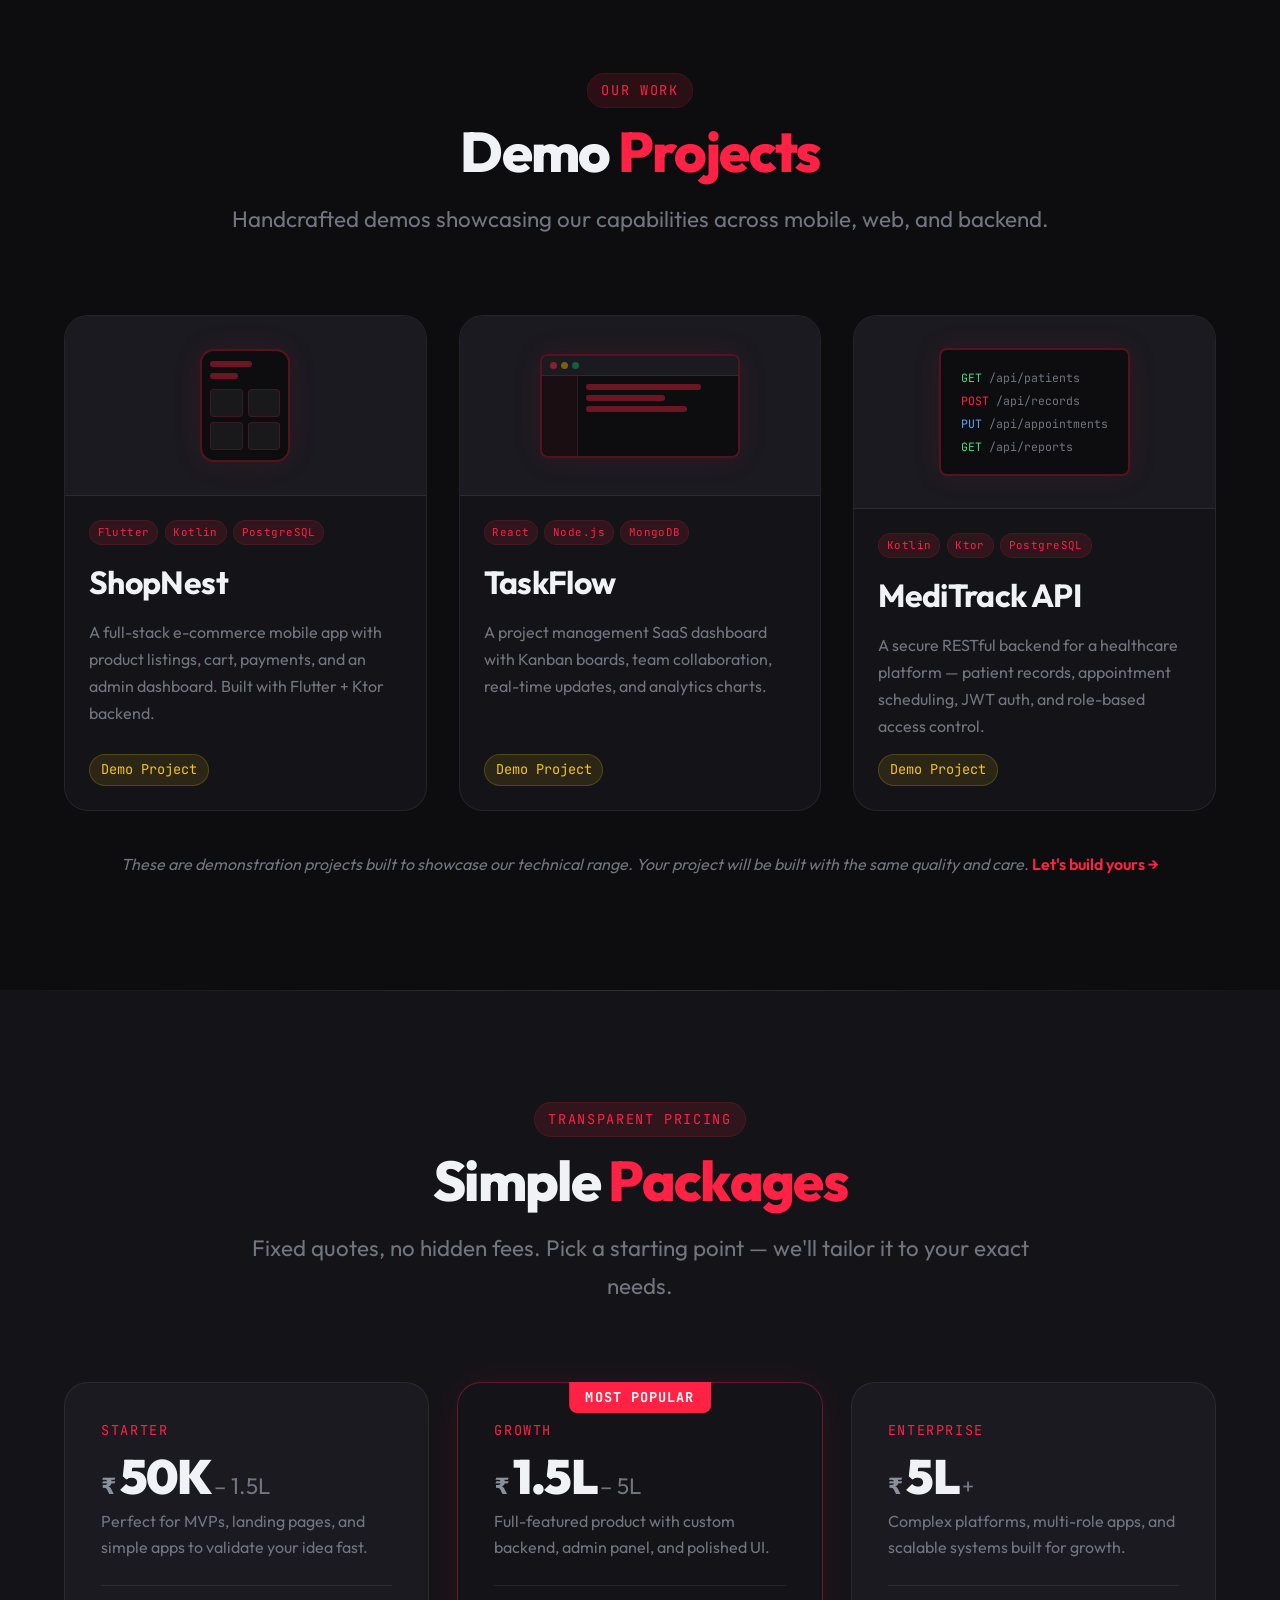
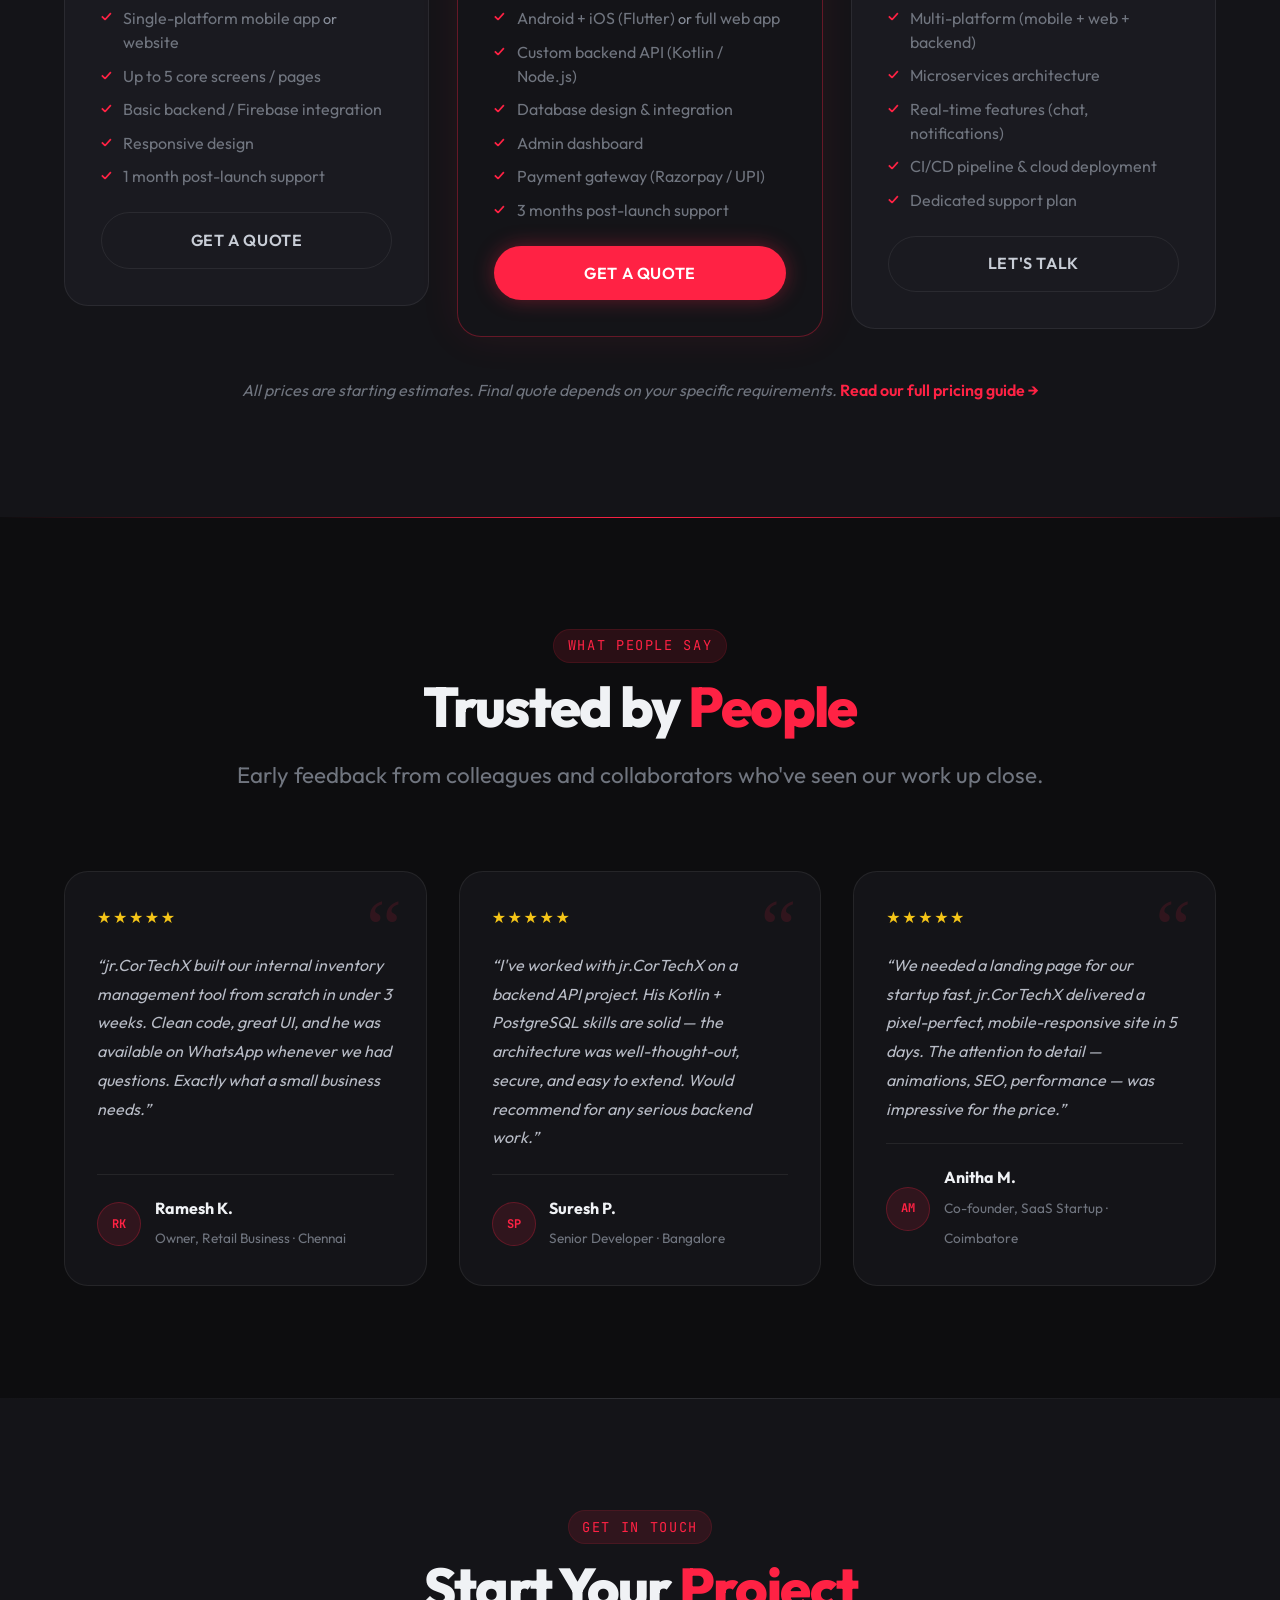
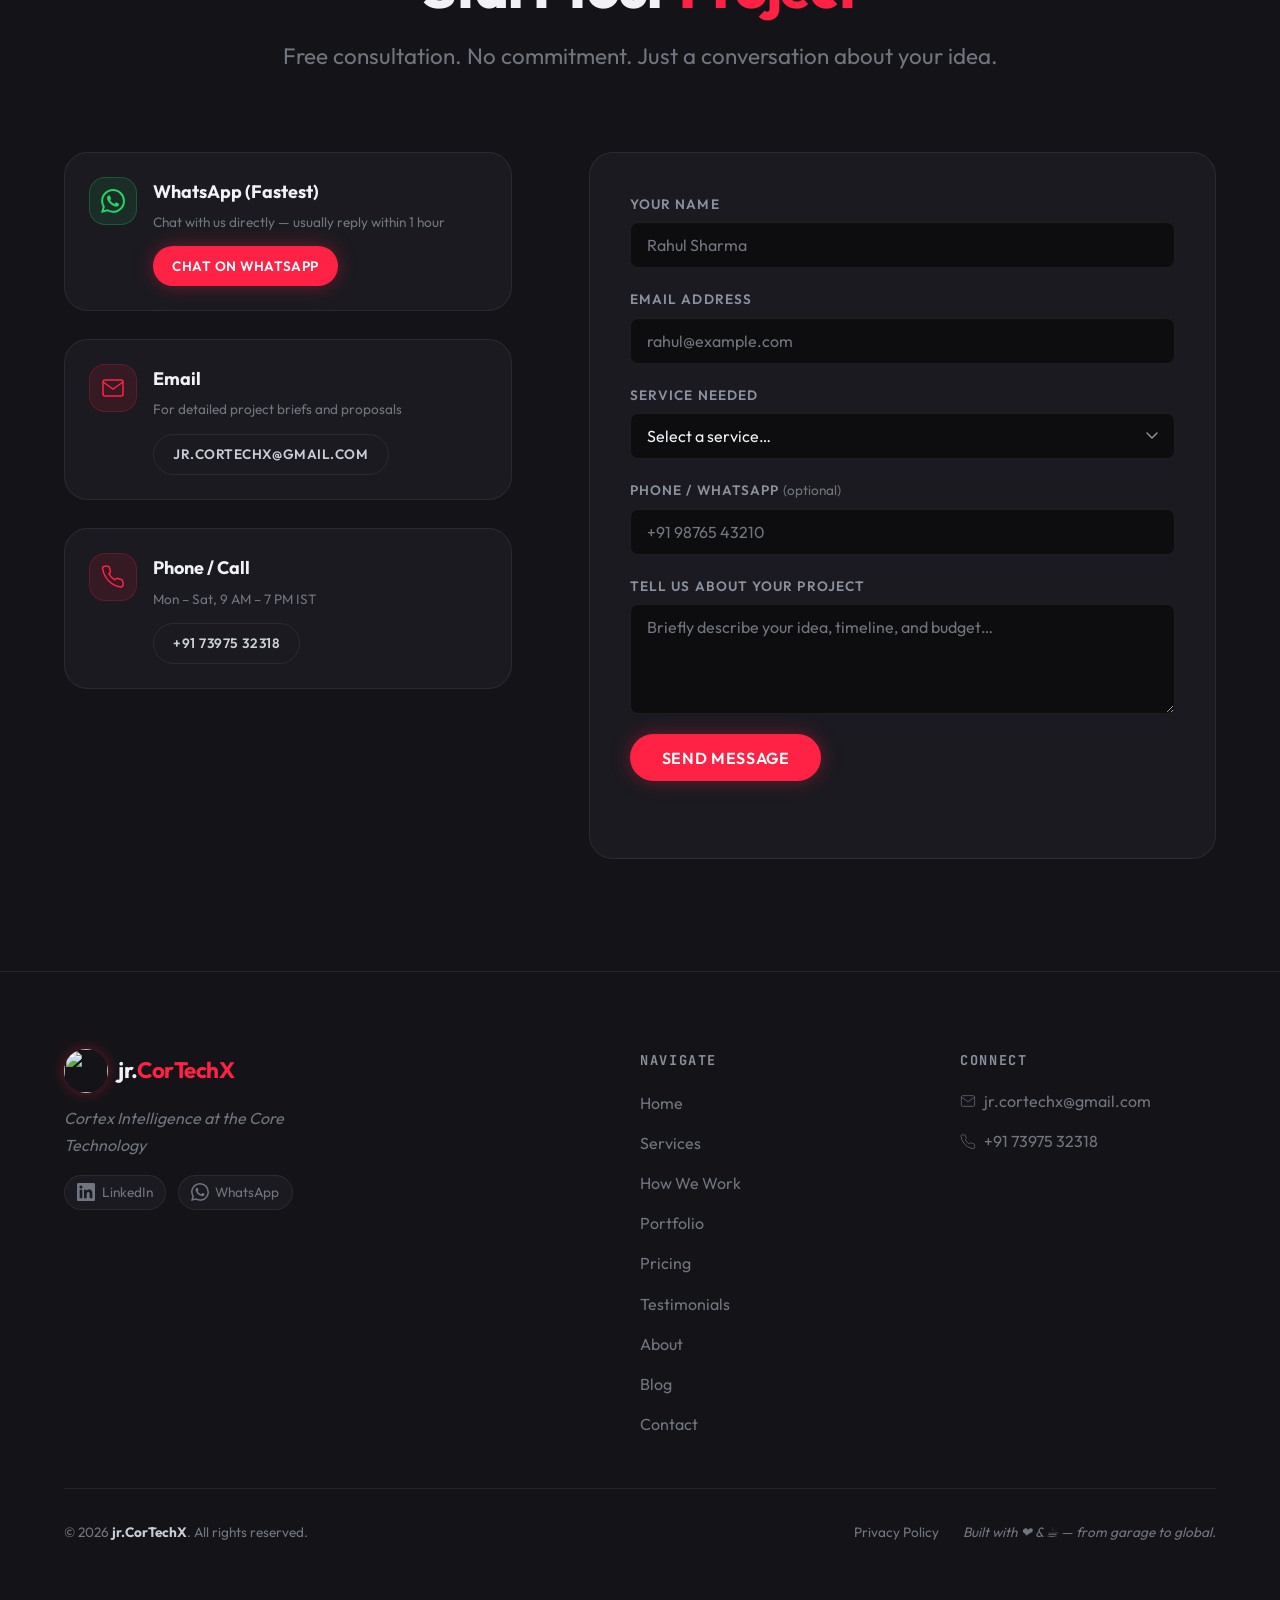
==== commit fb728bfc: "feat: pricing section, LinkedIn, Web3Forms, 404, privacy policy, canonical tags, perf fixes, accessi" ====
--- a/index.html
+++ b/index.html
@@ -5,6 +5,24 @@
   <meta name="viewport" content="width=device-width, initial-scale=1.0" />
   <meta name="description" content="jr.CorTechX — Cortex Intelligence at the Core Technology. Expert IT solutions: Mobile Apps, Backend Systems, Web Development & more." />
   <meta name="robots" content="index, follow" />
+  <meta name="theme-color" content="#0d0d0f" />
+  <link rel="canonical" href="https://jrcortechx.com/" />
+  <link rel="apple-touch-icon" href="logo.png" />
+  <!-- Organization Schema -->
+  <script type="application/ld+json">
+  {
+    "@context": "https://schema.org",
+    "@type": "Organization",
+    "name": "jr.CorTechX",
+    "url": "https://jrcortechx.com",
+    "logo": "https://jrcortechx.com/logo.png",
+    "description": "Expert IT solutions: Mobile Apps, Backend Systems, Web Development & IT Services.",
+    "email": "jr.cortechx@gmail.com",
+    "telephone": "+917397532318",
+    "address": { "@type": "PostalAddress", "addressLocality": "Tirupathur", "addressRegion": "Tamil Nadu", "addressCountry": "IN" },
+    "sameAs": ["https://www.linkedin.com/in/jr-cortechx-6280a0424/"]
+  }
+  </script>
   <!-- Google Search Console Verification -->
   <meta name="google-site-verification" content="7280d697168a7aa1" />
   <!-- Google Analytics -->
@@ -30,8 +48,9 @@
   <link rel="icon" type="image/png" href="logo.png" />
   <link rel="preconnect" href="https://fonts.googleapis.com" />
   <link rel="preconnect" href="https://fonts.gstatic.com" crossorigin />
-  <link href="https://fonts.googleapis.com/css2?family=Outfit:wght@300;400;500;600;700;900&family=JetBrains+Mono:wght@400;700&display=swap" rel="stylesheet" />
   <link rel="stylesheet" href="styles.css" />
+  <link href="https://fonts.googleapis.com/css2?family=Outfit:wght@300;400;500;600;700;900&family=JetBrains+Mono:wght@400;700&display=swap" rel="stylesheet" media="print" onload="this.media='all'" />
+  <noscript><link href="https://fonts.googleapis.com/css2?family=Outfit:wght@300;400;500;600;700;900&family=JetBrains+Mono:wght@400;700&display=swap" rel="stylesheet" /></noscript>
 </head>
 <body>
 
@@ -48,6 +67,7 @@
         <li><a href="#services"  class="nav__link">Services</a></li>
         <li><a href="#process"   class="nav__link">How We Work</a></li>
         <li><a href="#portfolio" class="nav__link">Portfolio</a></li>
+        <li><a href="#pricing"   class="nav__link">Pricing</a></li>
         <li><a href="#about"     class="nav__link">About</a></li>
         <li><a href="blog/"       class="nav__link">Blog</a></li>
         <li>
@@ -85,8 +105,8 @@
             We engineer next-generation digital solutions — from pixel-perfect web and mobile apps to scalable systems — built for the world stage.
           </p>
           <div class="hero__actions">
-            <a href="#services" class="btn btn--primary">Get Started</a>
-            <a href="#about"    class="btn btn--ghost">Our Story</a>
+            <a href="#contact" class="btn btn--primary">Get Free Quote</a>
+            <a href="#about"   class="btn btn--ghost">Our Story</a>
           </div>
         </div>
 
@@ -437,6 +457,84 @@
       </div>
     </section>
 
+    <!-- ═══════════════════════════════ PRICING ═══════════════════════════════ -->
+    <section class="pricing" id="pricing" aria-labelledby="pricing-heading">
+      <div class="container">
+        <div class="section-header">
+          <span class="section-tag">Transparent Pricing</span>
+          <h2 class="section-title" id="pricing-heading">Simple <span class="accent">Packages</span></h2>
+          <p class="section-sub">Fixed quotes, no hidden fees. Pick a starting point — we'll tailor it to your exact needs.</p>
+        </div>
+
+        <div class="pricing__grid">
+
+          <div class="pricing__card">
+            <div class="pricing__header">
+              <span class="pricing__tier">Starter</span>
+              <div class="pricing__price">
+                <span class="pricing__currency">₹</span>
+                <span class="pricing__amount">50K</span>
+                <span class="pricing__period">– 1.5L</span>
+              </div>
+              <p class="pricing__desc">Perfect for MVPs, landing pages, and simple apps to validate your idea fast.</p>
+            </div>
+            <ul class="pricing__features">
+              <li>Single-platform mobile app <em>or</em> website</li>
+              <li>Up to 5 core screens / pages</li>
+              <li>Basic backend / Firebase integration</li>
+              <li>Responsive design</li>
+              <li>1 month post-launch support</li>
+            </ul>
+            <a href="#contact" class="btn btn--ghost pricing__cta">Get a Quote</a>
+          </div>
+
+          <div class="pricing__card pricing__card--featured">
+            <div class="pricing__badge">Most Popular</div>
+            <div class="pricing__header">
+              <span class="pricing__tier">Growth</span>
+              <div class="pricing__price">
+                <span class="pricing__currency">₹</span>
+                <span class="pricing__amount">1.5L</span>
+                <span class="pricing__period">– 5L</span>
+              </div>
+              <p class="pricing__desc">Full-featured product with custom backend, admin panel, and polished UI.</p>
+            </div>
+            <ul class="pricing__features">
+              <li>Android + iOS (Flutter) <em>or</em> full web app</li>
+              <li>Custom backend API (Kotlin / Node.js)</li>
+              <li>Database design &amp; integration</li>
+              <li>Admin dashboard</li>
+              <li>Payment gateway (Razorpay / UPI)</li>
+              <li>3 months post-launch support</li>
+            </ul>
+            <a href="#contact" class="btn btn--primary pricing__cta">Get a Quote</a>
+          </div>
+
+          <div class="pricing__card">
+            <div class="pricing__header">
+              <span class="pricing__tier">Enterprise</span>
+              <div class="pricing__price">
+                <span class="pricing__currency">₹</span>
+                <span class="pricing__amount">5L</span>
+                <span class="pricing__period">+</span>
+              </div>
+              <p class="pricing__desc">Complex platforms, multi-role apps, and scalable systems built for growth.</p>
+            </div>
+            <ul class="pricing__features">
+              <li>Multi-platform (mobile + web + backend)</li>
+              <li>Microservices architecture</li>
+              <li>Real-time features (chat, notifications)</li>
+              <li>CI/CD pipeline &amp; cloud deployment</li>
+              <li>Dedicated support plan</li>
+            </ul>
+            <a href="#contact" class="btn btn--ghost pricing__cta">Let's Talk</a>
+          </div>
+
+        </div>
+        <p class="pricing__note">All prices are starting estimates. Final quote depends on your specific requirements. <a href="blog/app-cost-india.html" class="accent">Read our full pricing guide →</a></p>
+      </div>
+    </section>
+
     <!-- ═══════════════════════════════ TESTIMONIALS ═══════════════════════════════ -->
     <section class="testimonials" id="testimonials" aria-labelledby="testimonials-heading">
       <div class="container">
@@ -449,8 +547,8 @@
         <div class="testi__grid">
 
           <blockquote class="tcard">
-            <div class="tcard__stars" aria-label="5 out of 5 stars">★★★★★</div>
-            <p class="tcard__quote">&ldquo;Jayakumar built our internal inventory management tool from scratch in under 3 weeks. Clean code, great UI, and he was available on WhatsApp whenever we had questions. Exactly what a small business needs.&rdquo;</p>
+            <div class="tcard__stars" aria-label="5 out of 5 stars"><span aria-hidden="true">★★★★★</span></div>
+            <p class="tcard__quote">&ldquo;jr.CorTechX built our internal inventory management tool from scratch in under 3 weeks. Clean code, great UI, and he was available on WhatsApp whenever we had questions. Exactly what a small business needs.&rdquo;</p>
             <footer class="tcard__author">
               <div class="tcard__avatar" aria-hidden="true">RK</div>
               <div>
@@ -461,8 +559,8 @@
           </blockquote>
 
           <blockquote class="tcard">
-            <div class="tcard__stars" aria-label="5 out of 5 stars">★★★★★</div>
-            <p class="tcard__quote">&ldquo;I've worked with Jayakumar on a backend API project. His Kotlin + PostgreSQL skills are solid — the architecture was well-thought-out, secure, and easy to extend. Would recommend for any serious backend work.&rdquo;</p>
+            <div class="tcard__stars" aria-label="5 out of 5 stars"><span aria-hidden="true">★★★★★</span></div>
+            <p class="tcard__quote">&ldquo;I've worked with jr.CorTechX on a backend API project. His Kotlin + PostgreSQL skills are solid — the architecture was well-thought-out, secure, and easy to extend. Would recommend for any serious backend work.&rdquo;</p>
             <footer class="tcard__author">
               <div class="tcard__avatar" aria-hidden="true">SP</div>
               <div>
@@ -473,7 +571,7 @@
           </blockquote>
 
           <blockquote class="tcard">
-            <div class="tcard__stars" aria-label="5 out of 5 stars">★★★★★</div>
+            <div class="tcard__stars" aria-label="5 out of 5 stars"><span aria-hidden="true">★★★★★</span></div>
             <p class="tcard__quote">&ldquo;We needed a landing page for our startup fast. jr.CorTechX delivered a pixel-perfect, mobile-responsive site in 5 days. The attention to detail — animations, SEO, performance — was impressive for the price.&rdquo;</p>
             <footer class="tcard__author">
               <div class="tcard__avatar" aria-hidden="true">AM</div>
@@ -533,7 +631,7 @@
             </div>
           </div>
 
-          <form class="contact__form" id="contactForm" novalidate>
+          <form class="contact__form" id="contactForm" action="https://api.web3forms.com/submit" method="POST" novalidate>
             <div class="form__group">
               <label for="cf-name" class="form__label">Your Name</label>
               <input type="text" id="cf-name" name="name" class="form__input" placeholder="Rahul Sharma" required autocomplete="name" />
@@ -544,7 +642,7 @@
             </div>
             <div class="form__group">
               <label for="cf-service" class="form__label">Service Needed</label>
-              <select id="cf-service" name="service" class="form__input form__select" required>
+              <select id="cf-service" name="service" class="form__input form__select" required aria-required="true">
                 <option value="" disabled selected>Select a service…</option>
                 <option>Mobile App Development</option>
                 <option>Website Development</option>
@@ -554,9 +652,18 @@
               </select>
             </div>
             <div class="form__group">
+              <label for="cf-phone" class="form__label">Phone / WhatsApp <span class="form__optional">(optional)</span></label>
+              <input type="tel" id="cf-phone" name="phone" class="form__input" placeholder="+91 98765 43210" autocomplete="tel" />
+            </div>
+            <div class="form__group">
               <label for="cf-message" class="form__label">Tell Us About Your Project</label>
-              <textarea id="cf-message" name="message" class="form__input form__textarea" placeholder="Briefly describe your idea, timeline, and budget…" rows="4" required></textarea>
-            </div>
+              <textarea id="cf-message" name="message" class="form__input form__textarea" placeholder="Briefly describe your idea, timeline, and budget…" rows="4" required aria-required="true"></textarea>
+            </div>
+            <!-- Web3Forms — free, no backend needed -->
+            <input type="hidden" name="access_key" value="YOUR_WEB3FORMS_KEY" />
+            <input type="hidden" name="subject" value="New Project Enquiry — jr.CorTechX" />
+            <input type="hidden" name="from_name" value="jr.CorTechX Website" />
+            <input type="checkbox" name="botcheck" style="display:none" tabindex="-1" autocomplete="off" />
             <button type="submit" class="btn btn--primary form__submit">Send Message</button>
             <p class="form__note" id="formStatus" aria-live="polite"></p>
           </form>
@@ -577,6 +684,16 @@
             <span class="nav__logo-text">jr.<span class="accent">CorTechX</span></span>
           </a>
           <p class="footer__tagline">Cortex Intelligence at the Core Technology</p>
+          <div class="footer__social">
+            <a href="https://www.linkedin.com/in/jr-cortechx-6280a0424/" target="_blank" rel="noopener noreferrer" aria-label="jr.CorTechX on LinkedIn" class="footer__social-link">
+              <svg viewBox="0 0 24 24" fill="currentColor" width="18" height="18" aria-hidden="true"><path d="M20.447 20.452h-3.554v-5.569c0-1.328-.027-3.037-1.852-3.037-1.853 0-2.136 1.445-2.136 2.939v5.667H9.351V9h3.414v1.561h.046c.477-.9 1.637-1.85 3.37-1.85 3.601 0 4.267 2.37 4.267 5.455v6.286zM5.337 7.433a2.062 2.062 0 0 1-2.063-2.065 2.064 2.064 0 1 1 2.063 2.065zm1.782 13.019H3.555V9h3.564v11.452zM22.225 0H1.771C.792 0 0 .774 0 1.729v20.542C0 23.227.792 24 1.771 24h20.451C23.2 24 24 23.227 24 22.271V1.729C24 .774 23.2 0 22.222 0h.003z"/></svg>
+              LinkedIn
+            </a>
+            <a href="https://wa.me/917397532318" target="_blank" rel="noopener noreferrer" aria-label="jr.CorTechX on WhatsApp" class="footer__social-link footer__social-link--wa">
+              <svg viewBox="0 0 24 24" fill="currentColor" width="18" height="18" aria-hidden="true"><path d="M17.472 14.382c-.297-.149-1.758-.867-2.03-.967-.273-.099-.471-.148-.67.15-.197.297-.767.966-.94 1.164-.173.199-.347.223-.644.075-.297-.15-1.255-.463-2.39-1.475-.883-.788-1.48-1.761-1.653-2.059-.173-.297-.018-.458.13-.606.134-.133.298-.347.446-.52.149-.174.198-.298.298-.497.099-.198.05-.371-.025-.52-.075-.149-.669-1.612-.916-2.207-.242-.579-.487-.5-.669-.51-.173-.008-.371-.01-.57-.01-.198 0-.52.074-.792.372-.272.297-1.04 1.016-1.04 2.479 0 1.462 1.065 2.875 1.213 3.074.149.198 2.096 3.2 5.077 4.487.709.306 1.262.489 1.694.625.712.227 1.36.195 1.871.118.571-.085 1.758-.719 2.006-1.413.248-.694.248-1.289.173-1.413-.074-.124-.272-.198-.57-.347m-5.421 7.403h-.004a9.87 9.87 0 01-5.031-1.378l-.361-.214-3.741.982.998-3.648-.235-.374a9.86 9.86 0 01-1.51-5.26c.001-5.45 4.436-9.884 9.888-9.884 2.64 0 5.122 1.03 6.988 2.898a9.825 9.825 0 012.893 6.994c-.003 5.45-4.437 9.884-9.885 9.884m8.413-18.297A11.815 11.815 0 0012.05 0C5.495 0 .16 5.335.157 11.892c0 2.096.547 4.142 1.588 5.945L.057 24l6.305-1.654a11.882 11.882 0 005.683 1.448h.005c6.554 0 11.89-5.335 11.893-11.893a11.821 11.821 0 00-3.48-8.413z"/></svg>
+              WhatsApp
+            </a>
+          </div>
         </div>
 
         <nav class="footer__links" aria-label="Footer navigation">
@@ -586,6 +703,7 @@
             <li><a href="#services">Services</a></li>
             <li><a href="#process">How We Work</a></li>
             <li><a href="#portfolio">Portfolio</a></li>
+            <li><a href="#pricing">Pricing</a></li>
             <li><a href="#testimonials">Testimonials</a></li>
             <li><a href="#about">About</a></li>
             <li><a href="blog/">Blog</a></li>
@@ -594,7 +712,7 @@
         </nav>
 
         <div class="footer__contact">
-          <h4 class="footer__heading">Contact</h4>
+          <h4 class="footer__heading">Connect</h4>
           <ul role="list">
             <li>
               <a href="mailto:jr.cortechx@gmail.com" aria-label="Email jr.CorTechX">
@@ -615,7 +733,10 @@
 
       <div class="footer__bottom">
         <p>&copy; <span id="year"></span> <strong>jr.CorTechX</strong>. All rights reserved.</p>
-        <p class="footer__credit">Built with ❤️ &amp; ☕ — from garage to global.</p>
+        <div style="display:flex; gap:1.5rem; flex-wrap:wrap;">
+          <a href="privacy.html" style="color:var(--clr-text-muted); font-size:var(--fs-xs);">Privacy Policy</a>
+          <p class="footer__credit">Built with ❤️ &amp; ☕ — from garage to global.</p>
+        </div>
       </div>
     </div>
   </footer>
--- a/styles.css
+++ b/styles.css
@@ -1517,6 +1517,13 @@
   .contact__channel:hover { transform: translateY(-4px) translateX(0); }
 }
 
+.form__optional {
+  font-weight: 400;
+  color: var(--clr-text-muted);
+  text-transform: none;
+  letter-spacing: 0;
+}
+
 /* ─── 15. Testimonials ──────────────────────────────────────────── */
 .testimonials {
   background: var(--clr-bg);
@@ -1654,7 +1661,207 @@
   .wa-float__label { display: none; }
 }
 
-/* ─── 16. Large Screen (TV) Enhancements ──────────────────────── */
+/* ─── 17. Pricing ──────────────────────────────────────────────── */
+.pricing {
+  background: var(--clr-surface);
+  position: relative;
+}
+
+.pricing::before {
+  content: '';
+  position: absolute;
+  top: 0; left: 0; right: 0;
+  height: 1px;
+  background: linear-gradient(to right, transparent, rgba(200,205,214,0.15), transparent);
+}
+
+.pricing__grid {
+  display: grid;
+  grid-template-columns: repeat(3, 1fr);
+  gap: clamp(1rem, 2.5vw, 1.75rem);
+  align-items: start;
+}
+
+.pricing__card {
+  background: var(--clr-surface-2);
+  border: 1px solid var(--clr-border);
+  border-radius: var(--radius-lg);
+  padding: clamp(1.5rem, 4vw, 2.25rem);
+  display: flex;
+  flex-direction: column;
+  gap: 1.5rem;
+  position: relative;
+  transition: transform var(--dur-mid) var(--ease-smooth),
+              border-color var(--dur-mid), box-shadow var(--dur-mid);
+}
+
+.pricing__card:hover {
+  transform: translateY(-6px);
+  border-color: rgba(255,34,68,0.2);
+  box-shadow: var(--shadow-card);
+}
+
+.pricing__card--featured {
+  background: var(--clr-surface);
+  border-color: rgba(255,34,68,0.35);
+  box-shadow: 0 0 40px rgba(255,34,68,0.08);
+  transform: translateY(-8px);
+}
+
+.pricing__card--featured:hover {
+  transform: translateY(-14px);
+  box-shadow: 0 0 60px rgba(255,34,68,0.14);
+}
+
+.pricing__badge {
+  position: absolute;
+  top: -1px;
+  left: 50%;
+  transform: translateX(-50%);
+  background: var(--clr-red);
+  color: #fff;
+  font-size: var(--fs-xs);
+  font-weight: 700;
+  font-family: 'JetBrains Mono', monospace;
+  letter-spacing: 0.08em;
+  text-transform: uppercase;
+  padding: 0.3em 1.2em;
+  border-radius: 0 0 var(--radius-sm) var(--radius-sm);
+  white-space: nowrap;
+}
+
+.pricing__header { display: flex; flex-direction: column; gap: 0.6rem; }
+
+.pricing__tier {
+  font-family: 'JetBrains Mono', monospace;
+  font-size: var(--fs-xs);
+  color: var(--clr-red);
+  text-transform: uppercase;
+  letter-spacing: 0.12em;
+}
+
+.pricing__price {
+  display: flex;
+  align-items: baseline;
+  gap: 0.2rem;
+  line-height: 1;
+}
+
+.pricing__currency {
+  font-size: var(--fs-md);
+  color: var(--clr-silver-dim);
+  font-weight: 600;
+}
+
+.pricing__amount {
+  font-size: clamp(2rem, 5vw, 3rem);
+  font-weight: 900;
+  color: var(--clr-white);
+  letter-spacing: -0.03em;
+}
+
+.pricing__period {
+  font-size: var(--fs-md);
+  color: var(--clr-text-muted);
+  font-weight: 400;
+}
+
+.pricing__desc {
+  font-size: var(--fs-sm);
+  color: var(--clr-text-muted);
+  line-height: 1.6;
+}
+
+.pricing__features {
+  display: flex;
+  flex-direction: column;
+  gap: 0.6rem;
+  flex: 1;
+  border-top: 1px solid var(--clr-border);
+  padding-top: 1.25rem;
+}
+
+.pricing__features li {
+  font-size: var(--fs-sm);
+  color: var(--clr-text-muted);
+  padding-left: 1.4rem;
+  position: relative;
+  line-height: 1.5;
+}
+
+.pricing__features li::before {
+  content: '✓';
+  position: absolute;
+  left: 0;
+  color: var(--clr-red);
+  font-weight: 700;
+  font-size: 0.8em;
+  top: 0.15em;
+}
+
+.pricing__features em {
+  font-style: normal;
+  color: var(--clr-silver-dim);
+  font-size: 0.9em;
+}
+
+.pricing__cta { width: 100%; justify-content: center; }
+
+.pricing__note {
+  text-align: center;
+  font-size: var(--fs-sm);
+  color: var(--clr-text-muted);
+  font-style: italic;
+  margin-top: 2.5rem;
+}
+
+.pricing__note a {
+  font-style: normal;
+  font-weight: 600;
+  transition: opacity var(--dur-fast);
+}
+.pricing__note a:hover { opacity: 0.75; }
+
+@media (max-width: 900px) {
+  .pricing__grid { grid-template-columns: 1fr; }
+  .pricing__card--featured { transform: none; }
+  .pricing__card--featured:hover { transform: translateY(-6px); }
+}
+
+/* ─── 18. Footer Social Links ───────────────────────────────────── */
+.footer__social {
+  display: flex;
+  gap: 0.75rem;
+  margin-top: 1rem;
+  flex-wrap: wrap;
+}
+
+.footer__social-link {
+  display: inline-flex;
+  align-items: center;
+  gap: 0.4rem;
+  font-size: var(--fs-xs);
+  color: var(--clr-text-muted);
+  background: var(--clr-surface-2);
+  border: 1px solid var(--clr-border);
+  border-radius: var(--radius-full);
+  padding: 0.35em 0.9em;
+  transition: color var(--dur-fast), border-color var(--dur-fast), background var(--dur-fast);
+}
+
+.footer__social-link:hover {
+  color: var(--clr-white);
+  border-color: rgba(10,102,194,0.5);
+  background: rgba(10,102,194,0.1);
+}
+
+.footer__social-link--wa:hover {
+  border-color: rgba(37,211,102,0.4);
+  background: rgba(37,211,102,0.08);
+  color: #25d366;
+}
+
+/* ─── 19. Large Screen (TV) Enhancements ──────────────────────── */
 @media (min-width: 1800px) {
   .container { width: min(85%, 1600px); }
   section { padding-block: 10rem; }
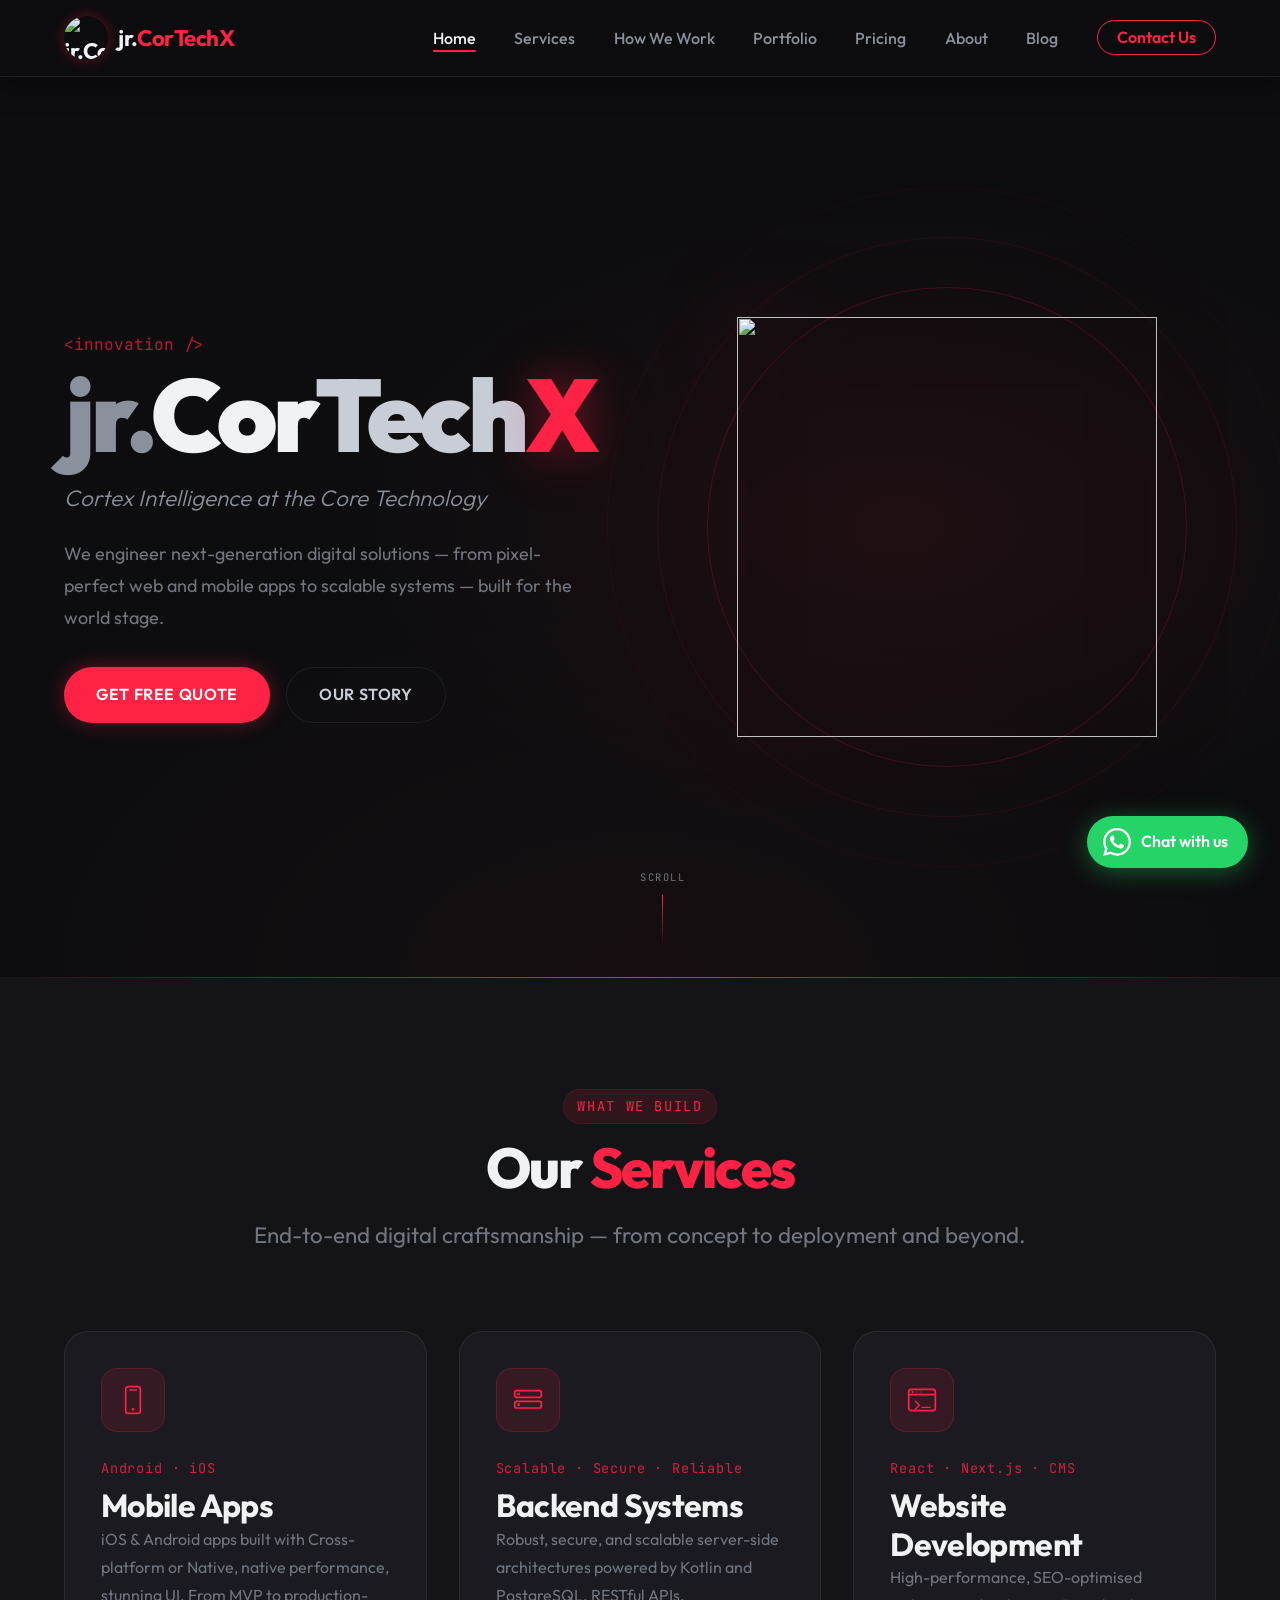
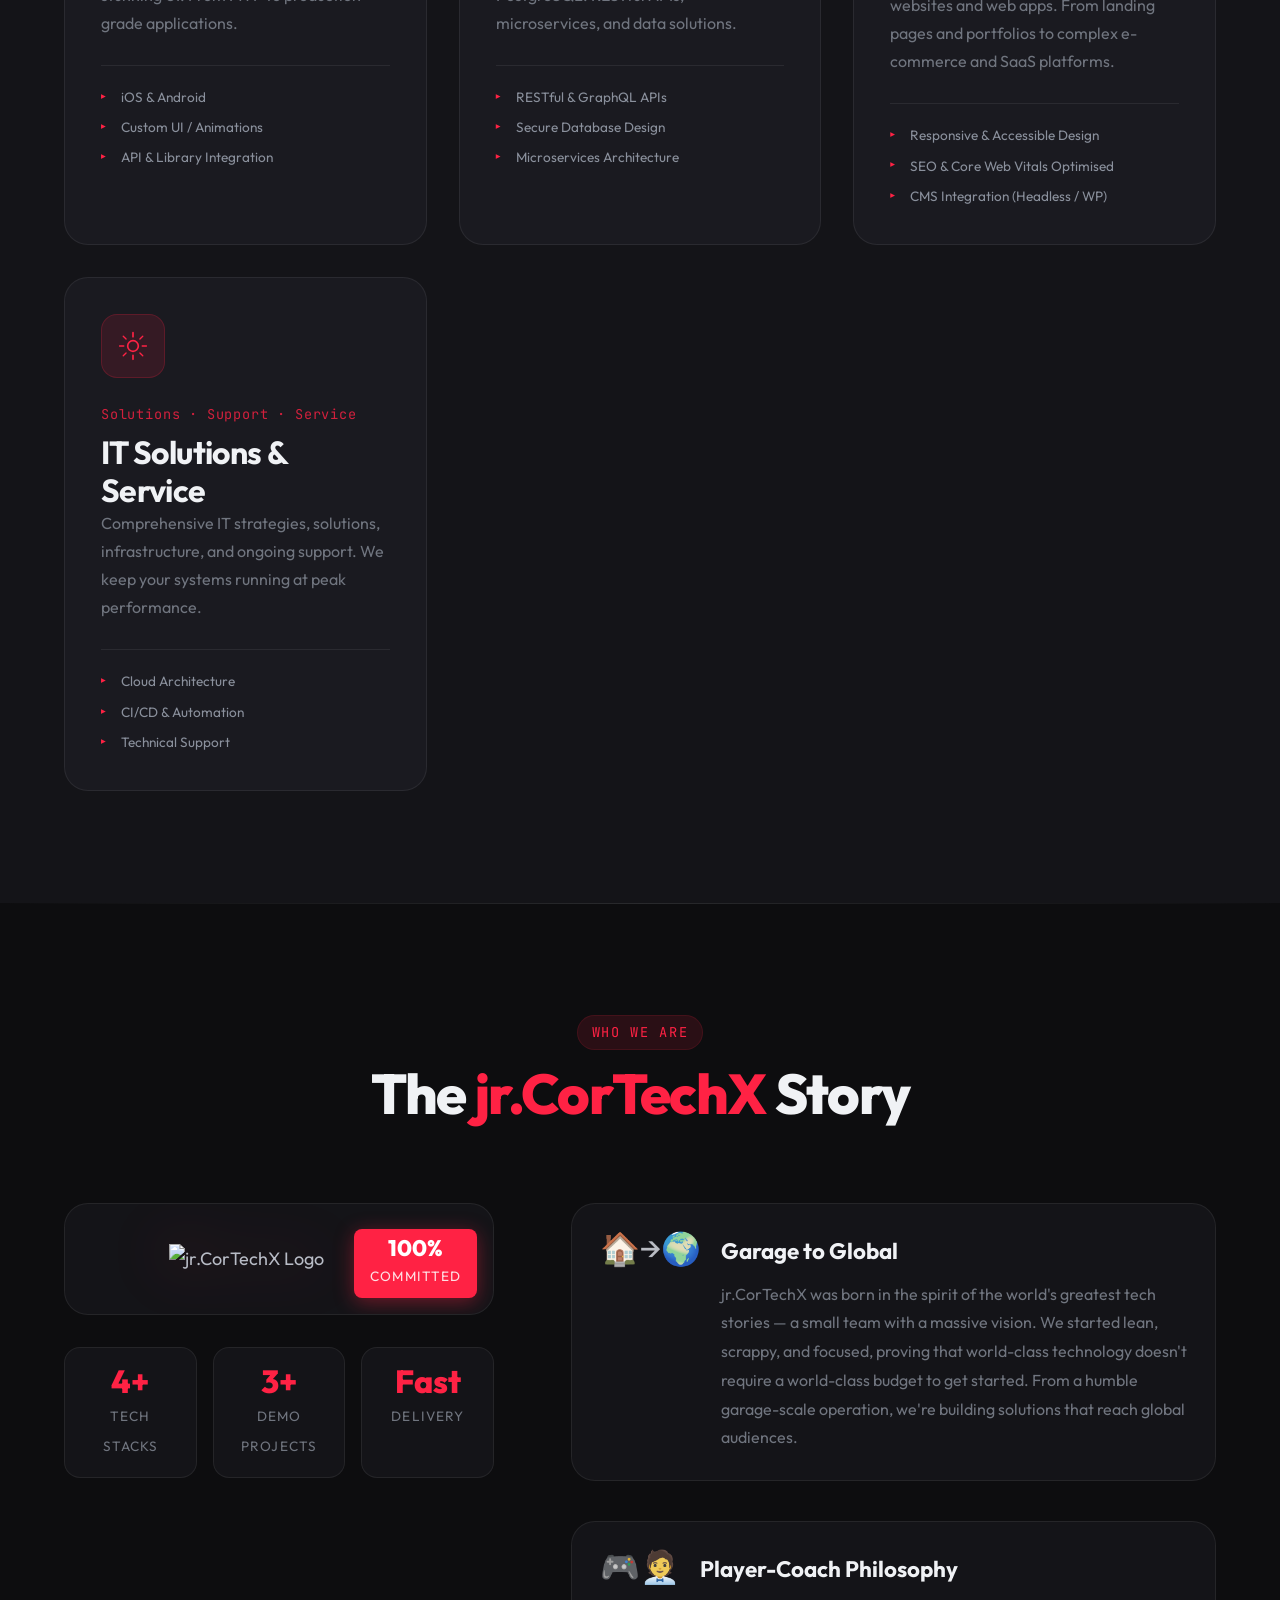
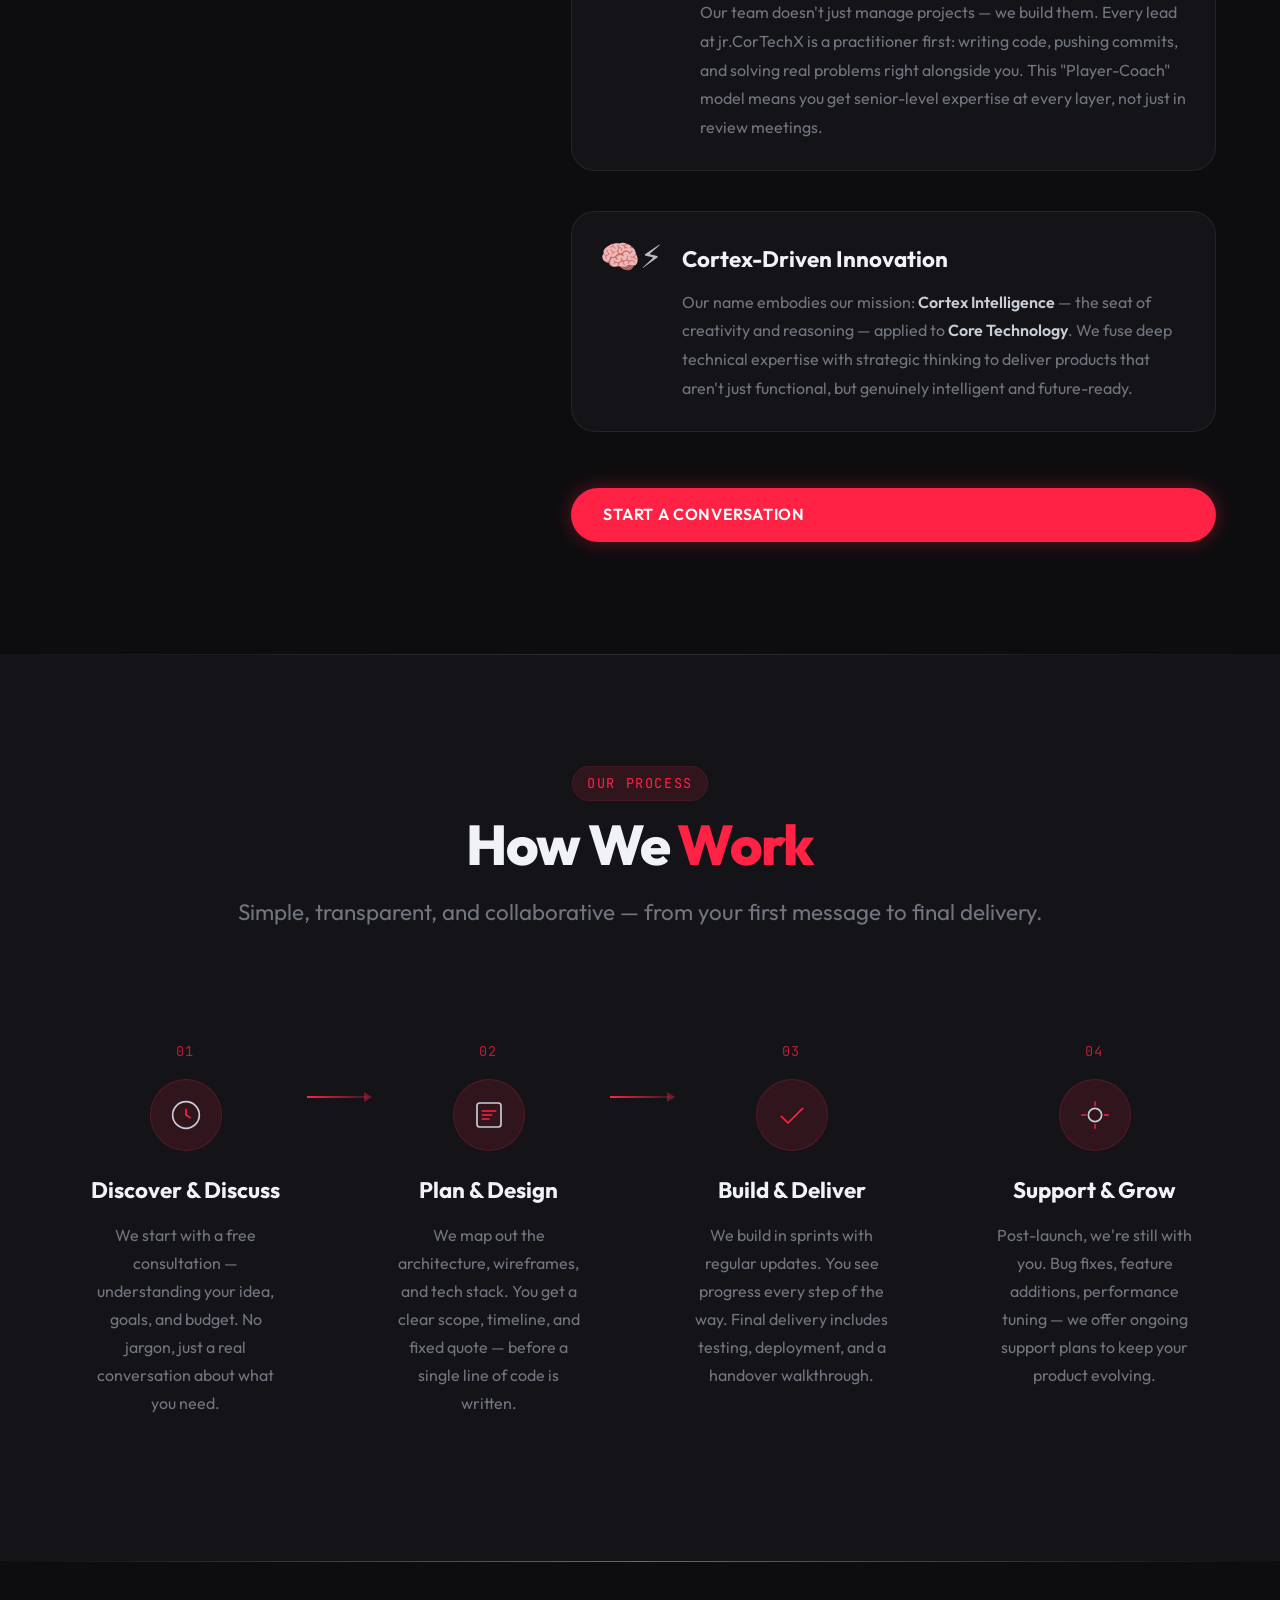
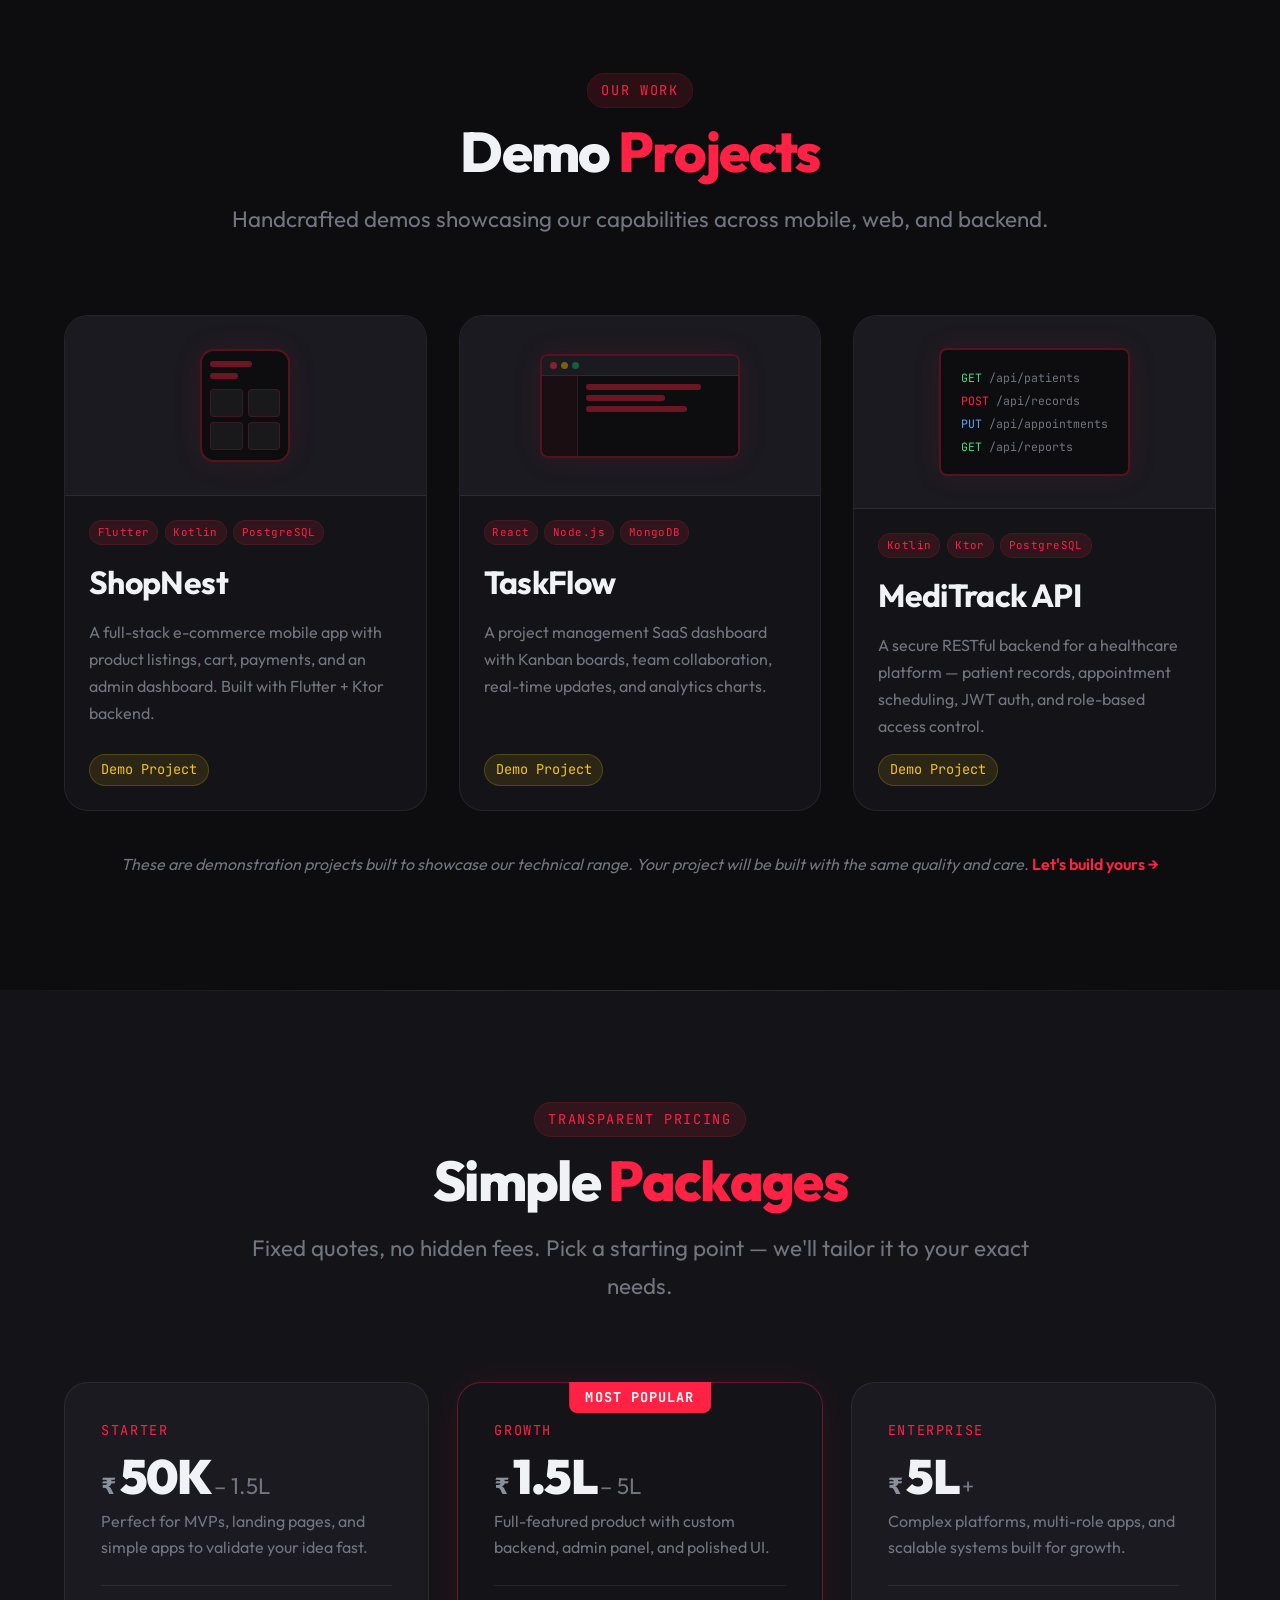
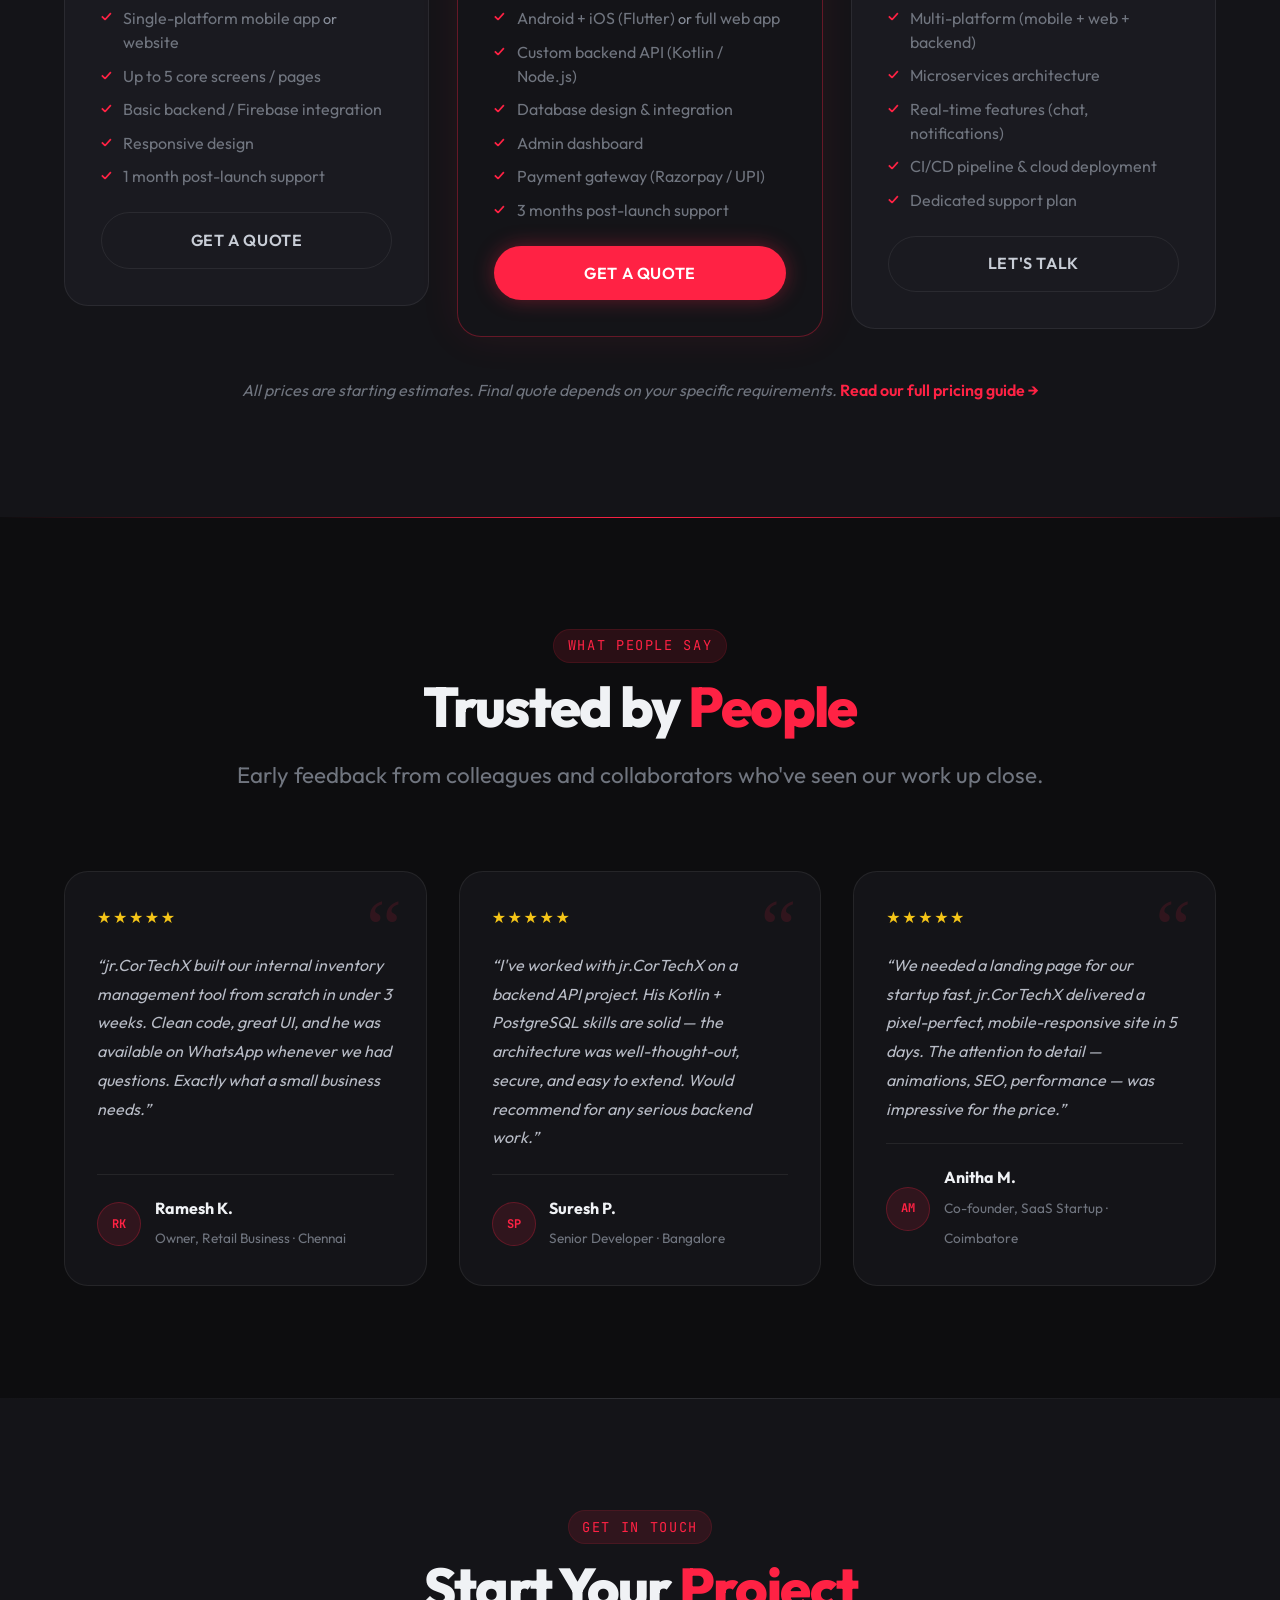
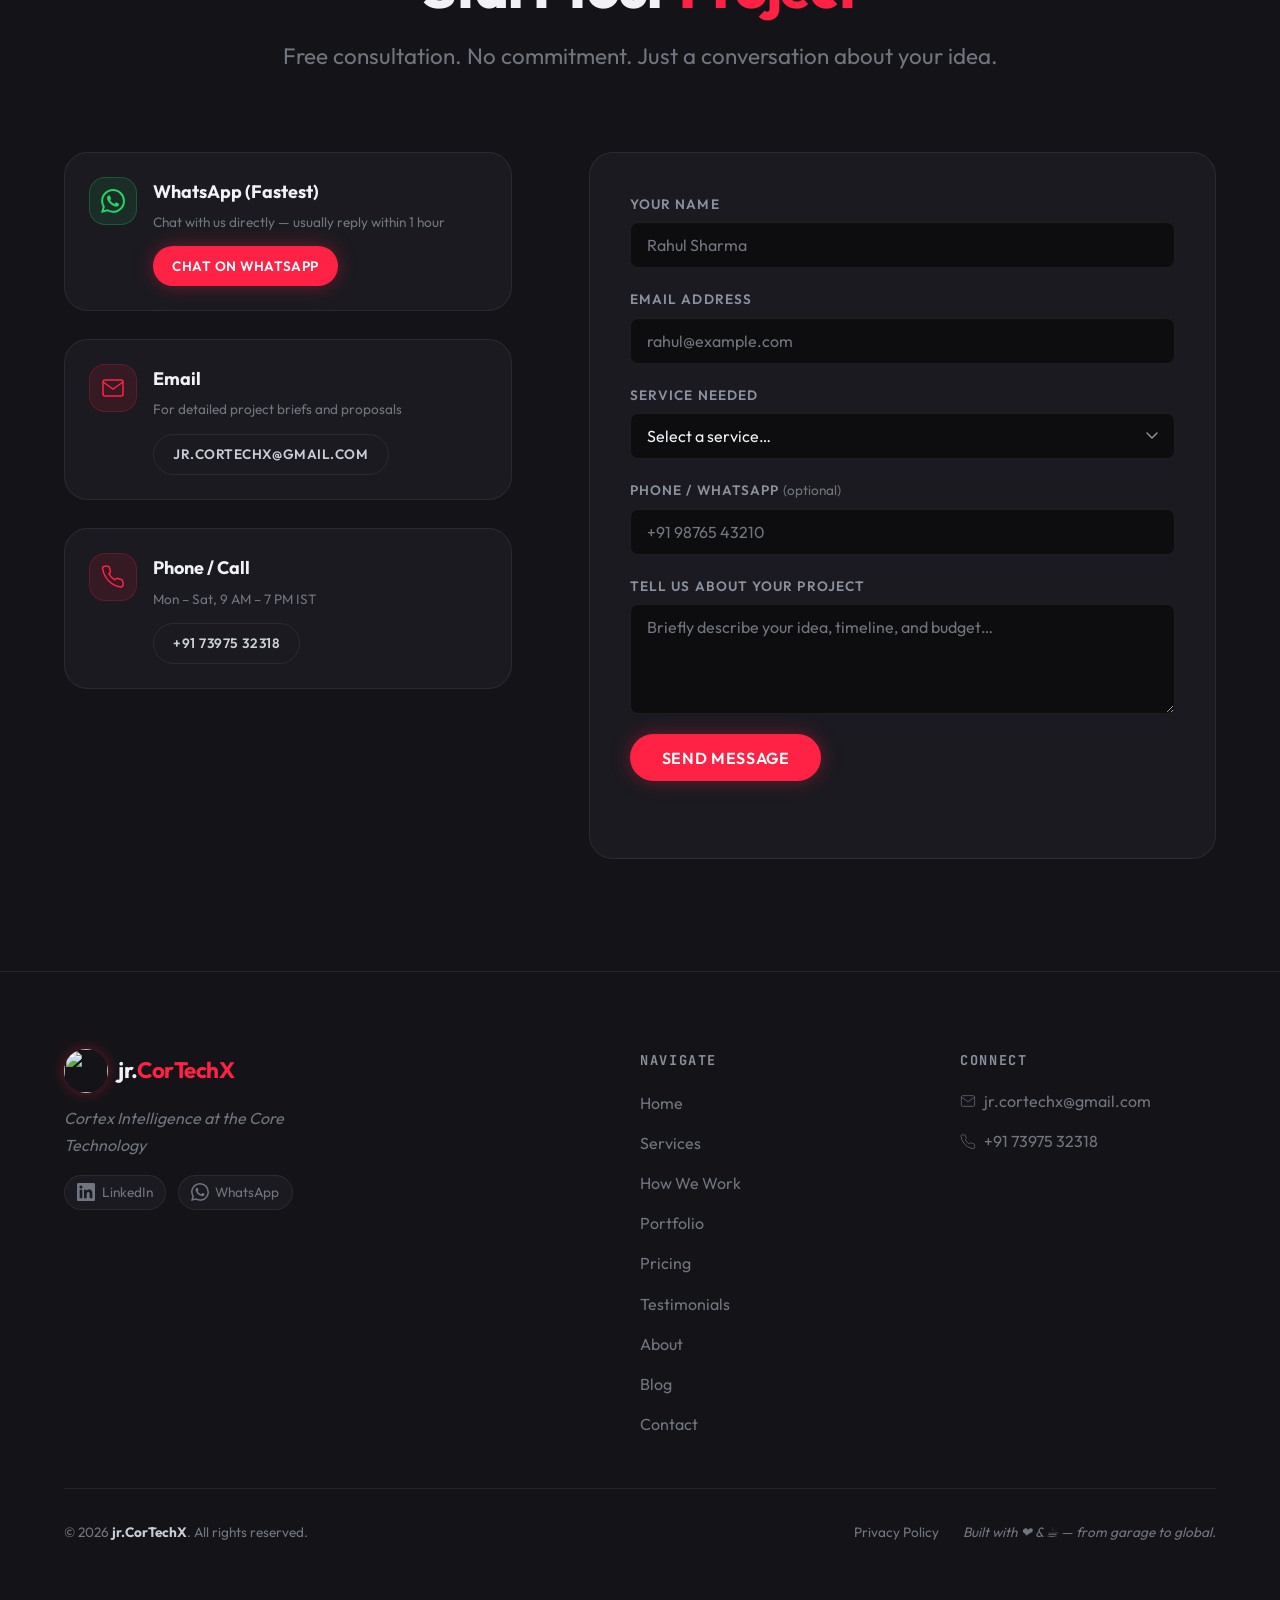
==== commit 98483c79: "feat: web3forms Form Access Key" ====
--- a/index.html
+++ b/index.html
@@ -660,7 +660,7 @@
               <textarea id="cf-message" name="message" class="form__input form__textarea" placeholder="Briefly describe your idea, timeline, and budget…" rows="4" required aria-required="true"></textarea>
             </div>
             <!-- Web3Forms — free, no backend needed -->
-            <input type="hidden" name="access_key" value="YOUR_WEB3FORMS_KEY" />
+            <input type="hidden" name="access_key" value="bbfb9cb2-759a-4928-97a8-b554850a85f9" />
             <input type="hidden" name="subject" value="New Project Enquiry — jr.CorTechX" />
             <input type="hidden" name="from_name" value="jr.CorTechX Website" />
             <input type="checkbox" name="botcheck" style="display:none" tabindex="-1" autocomplete="off" />
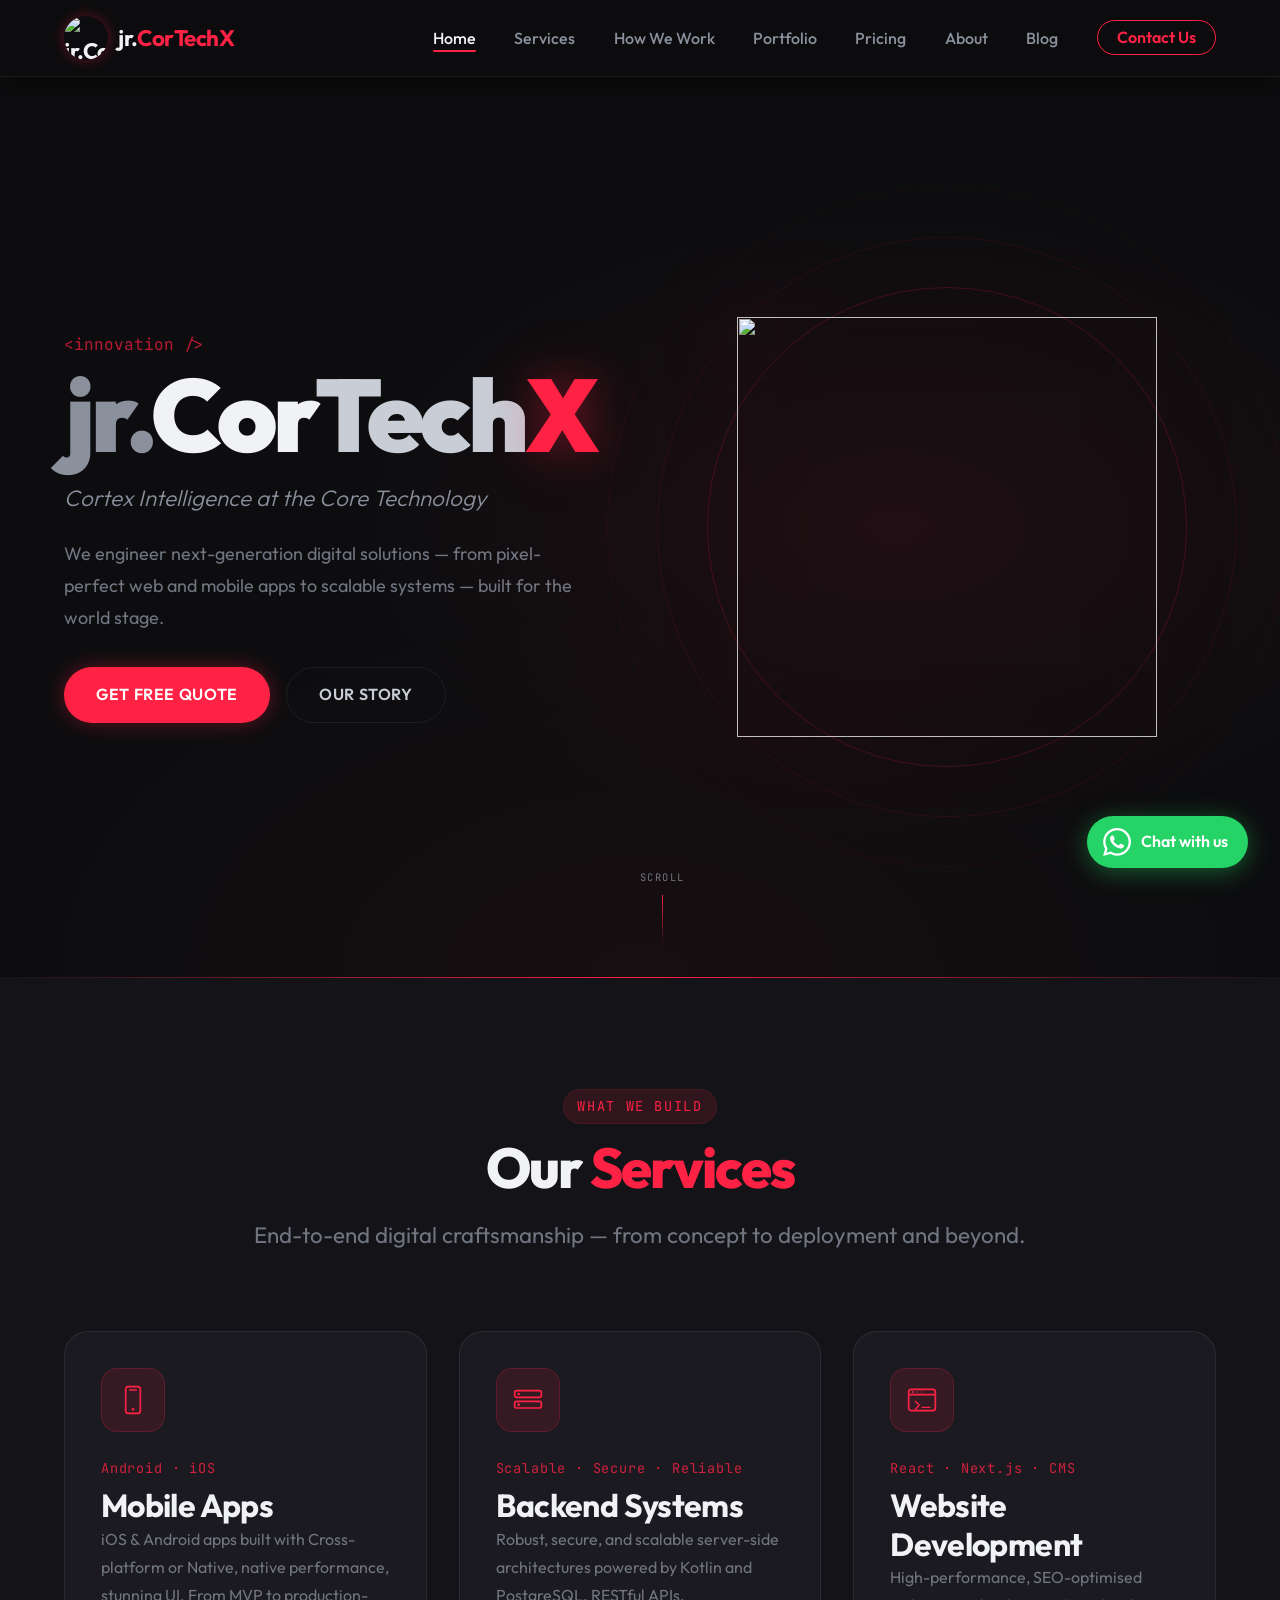
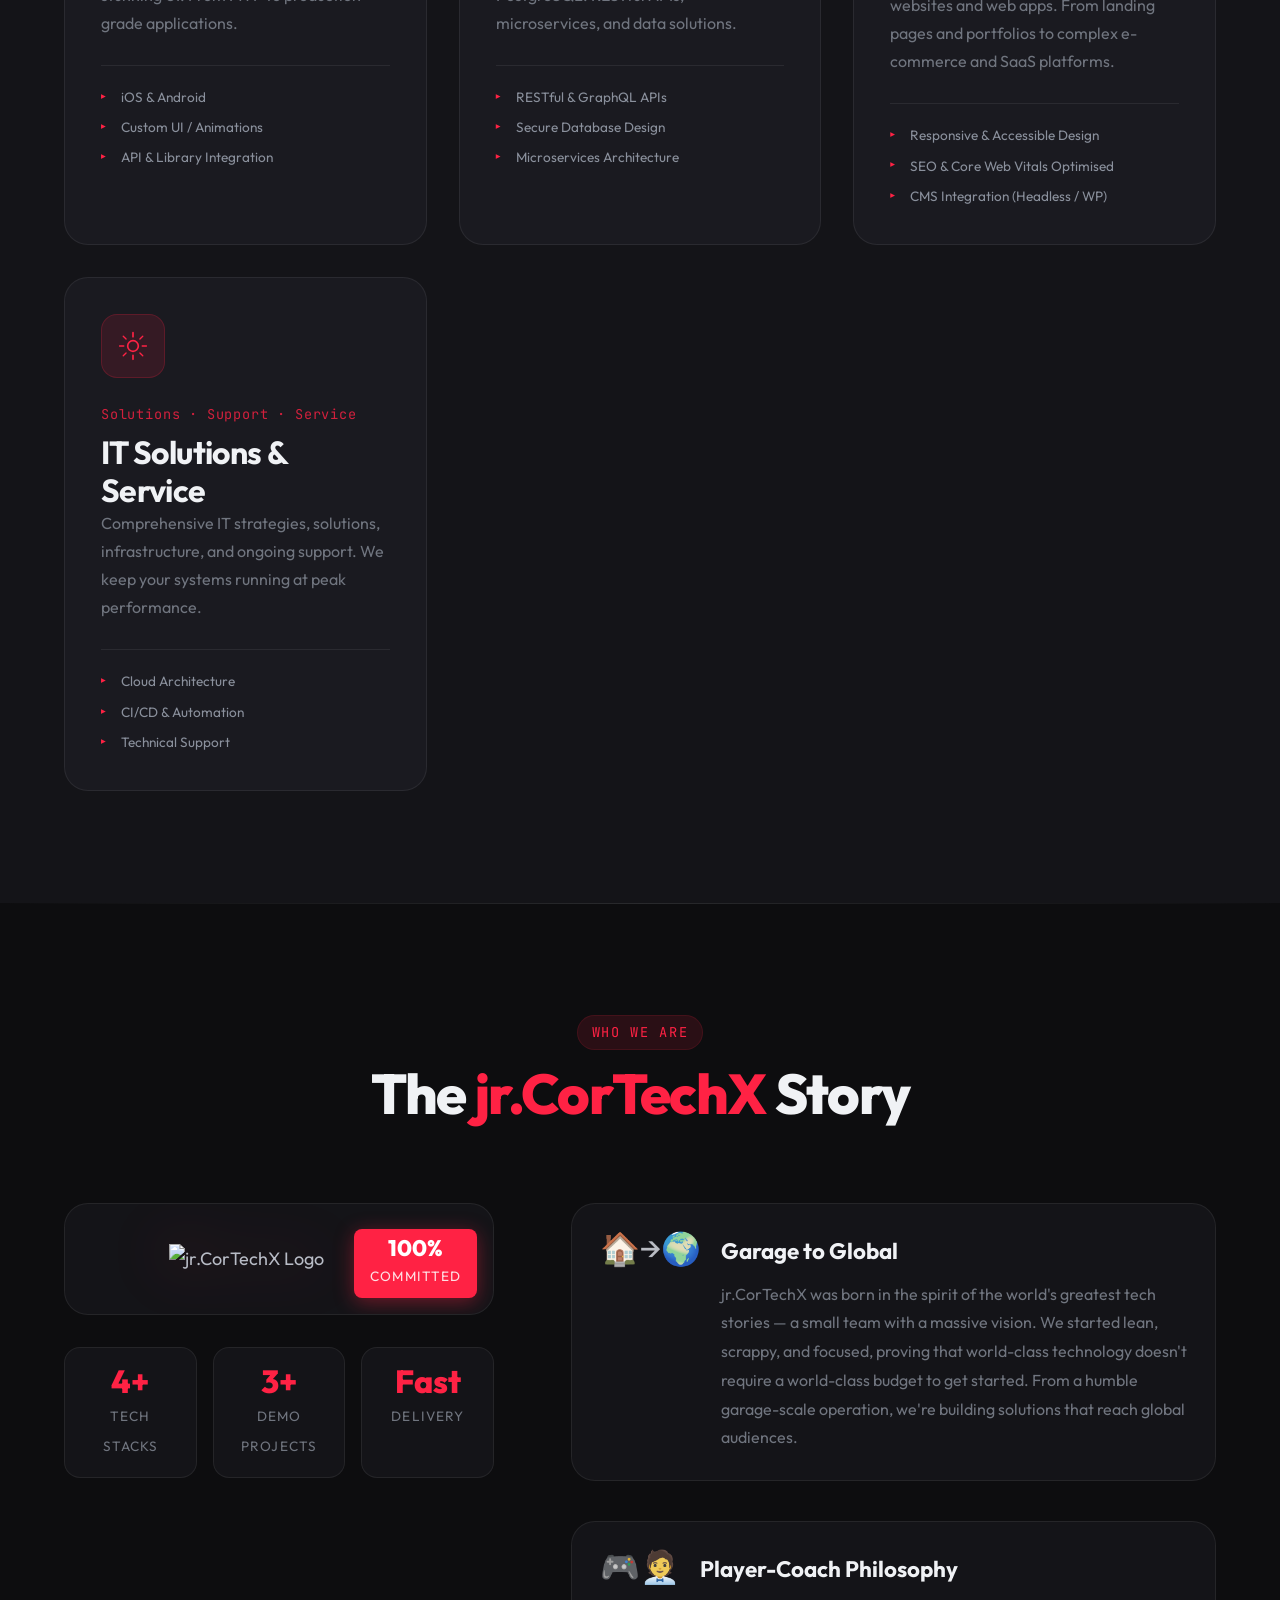
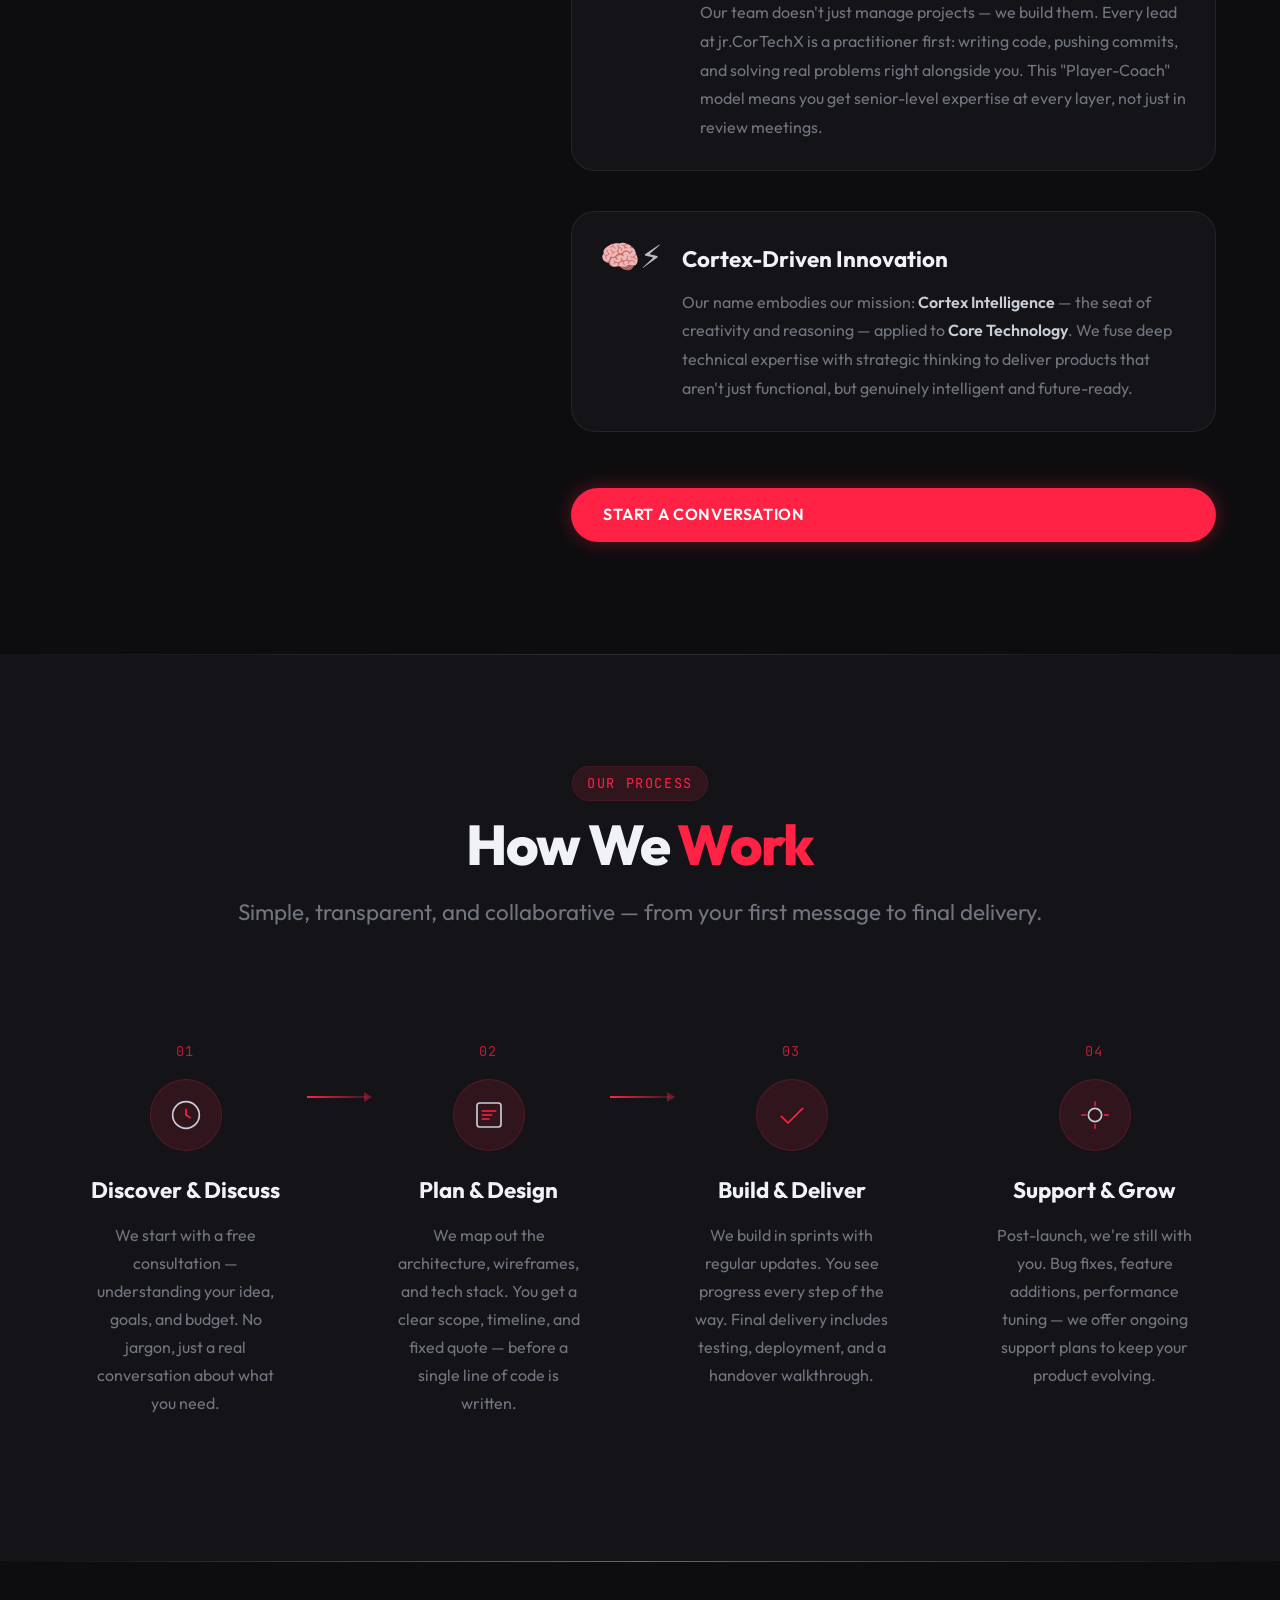
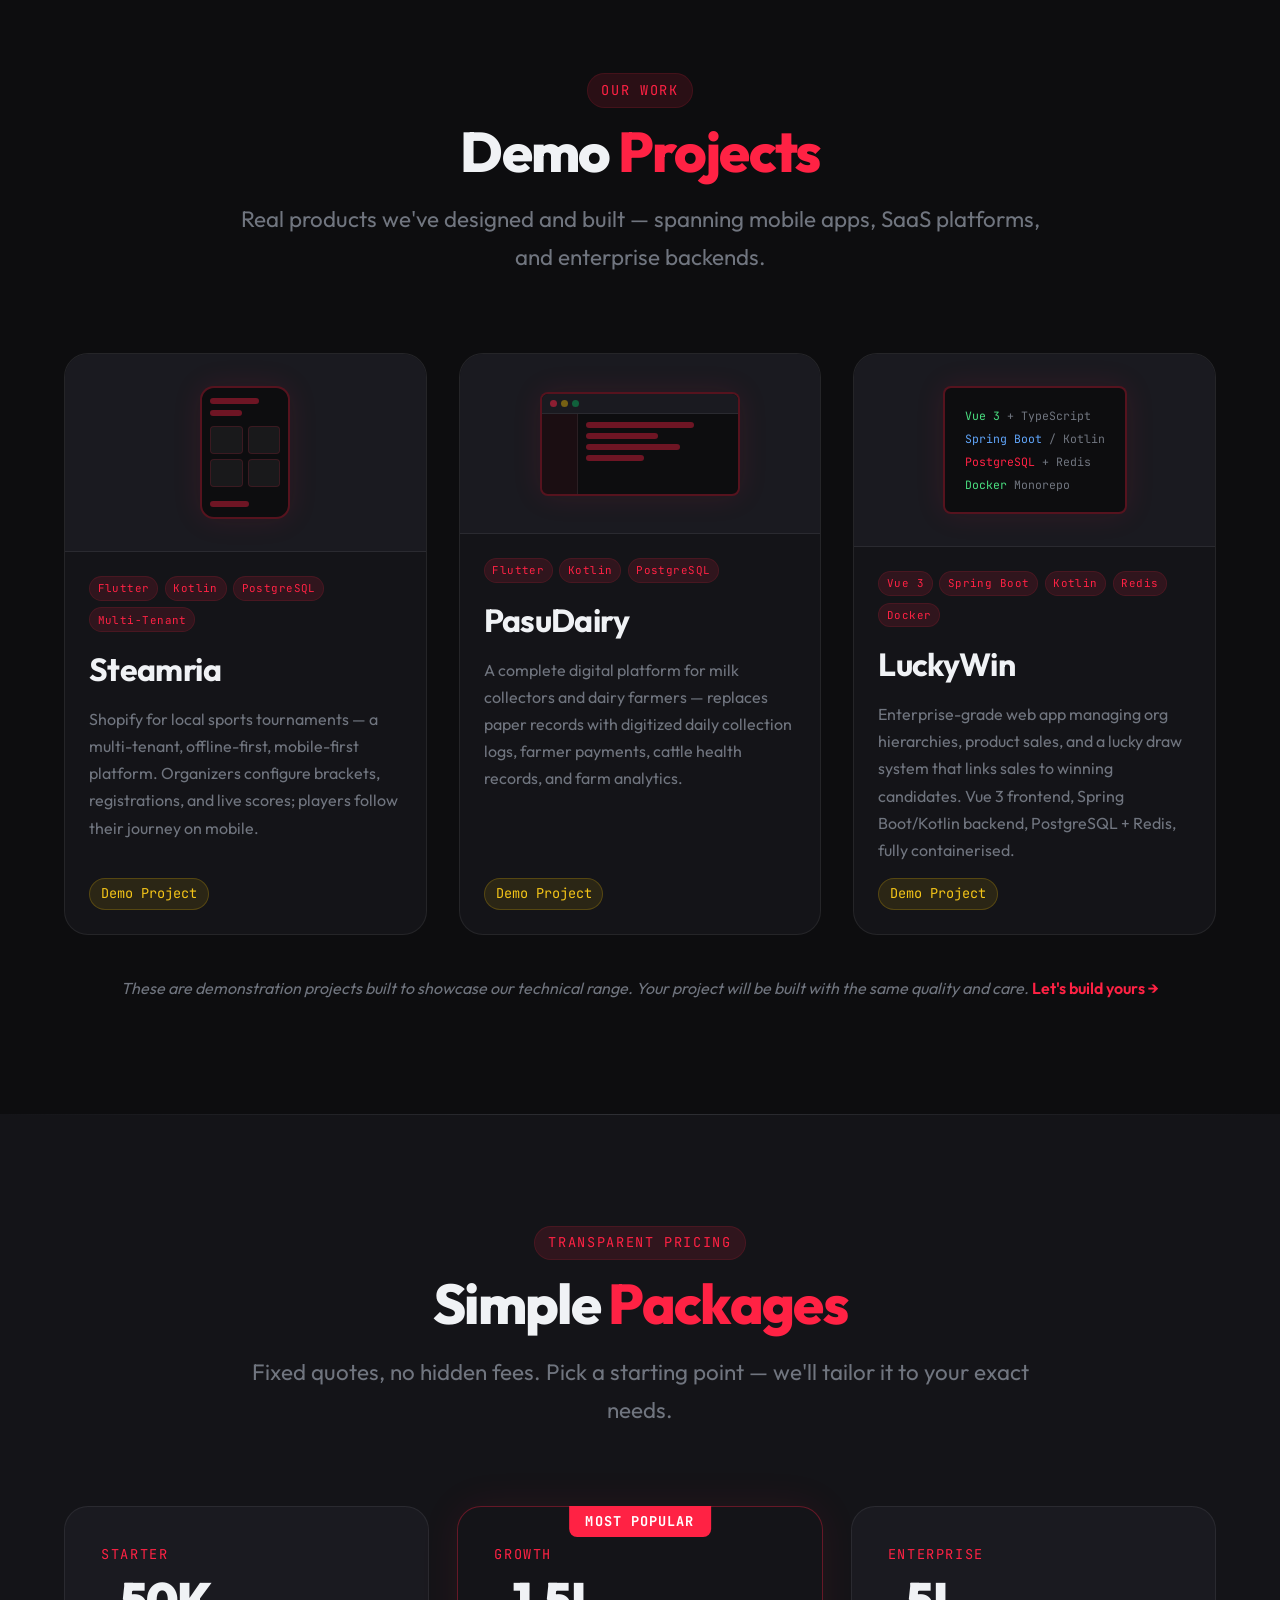
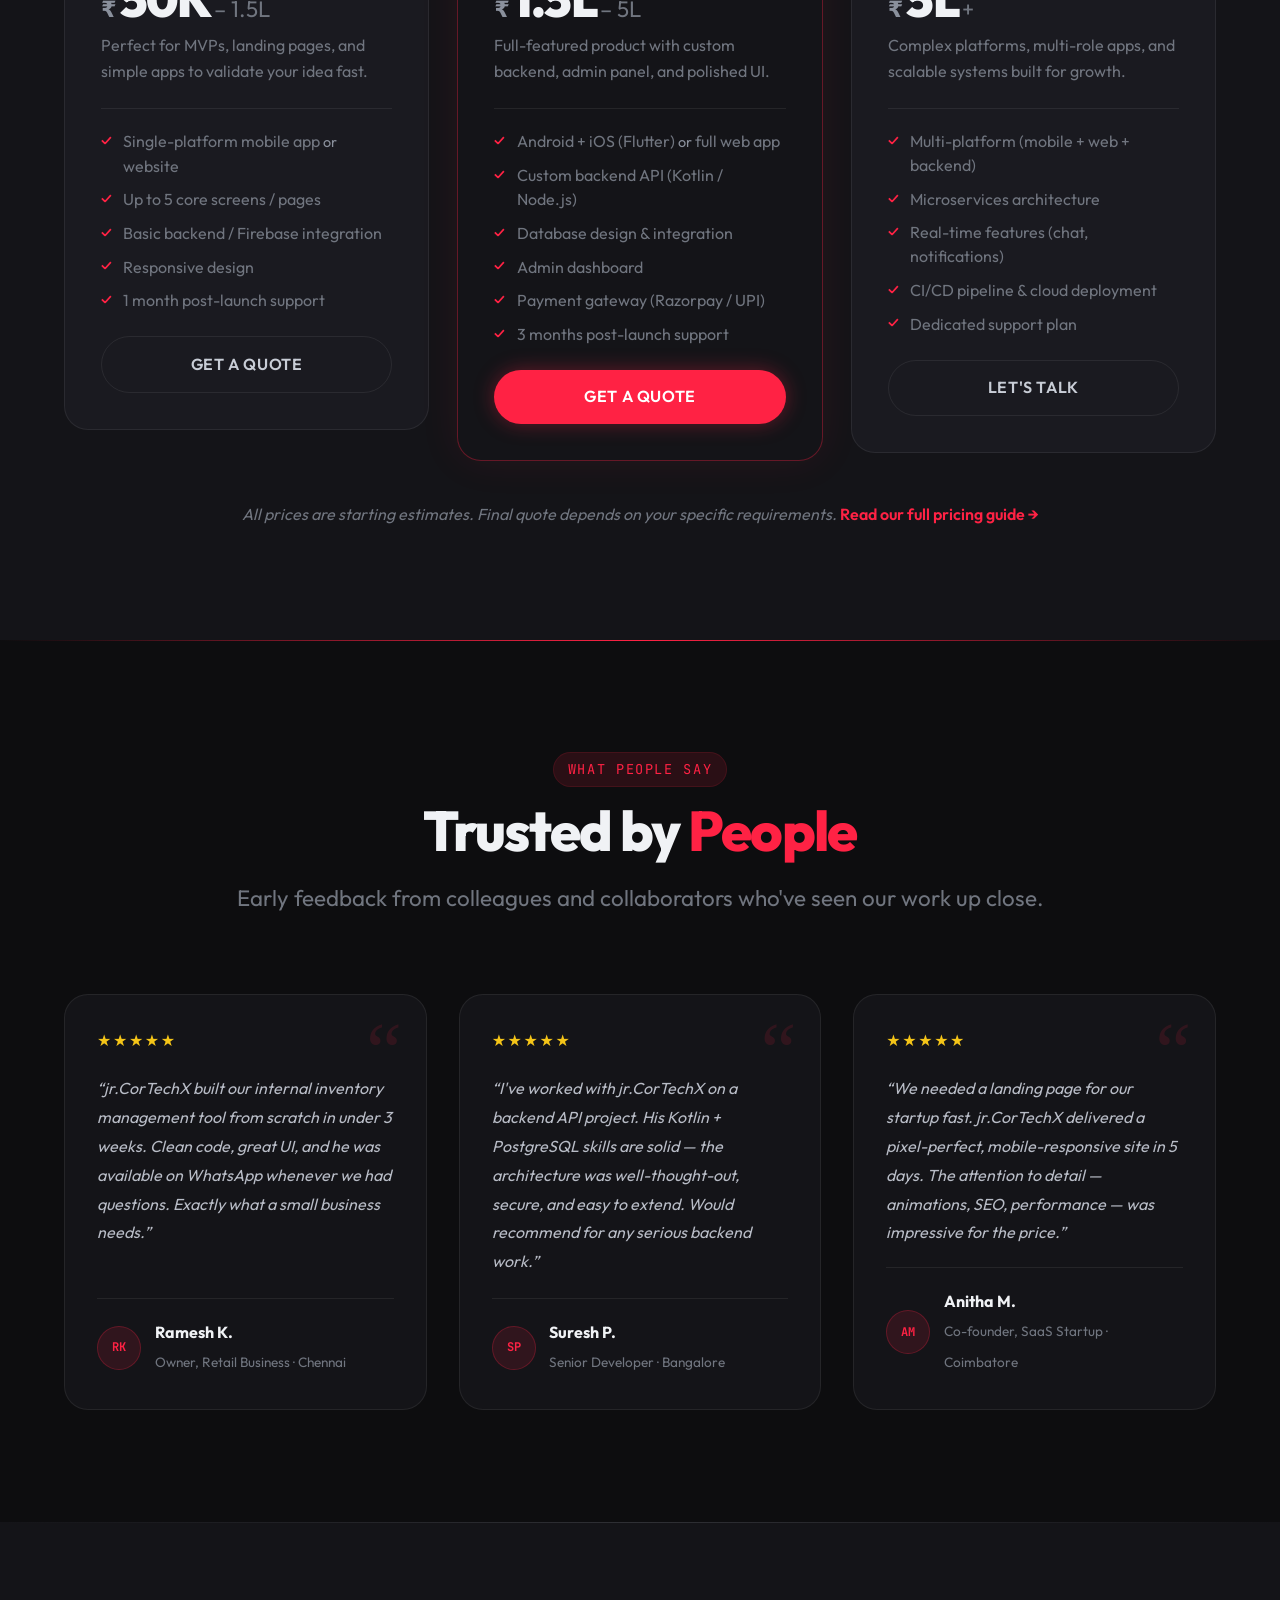
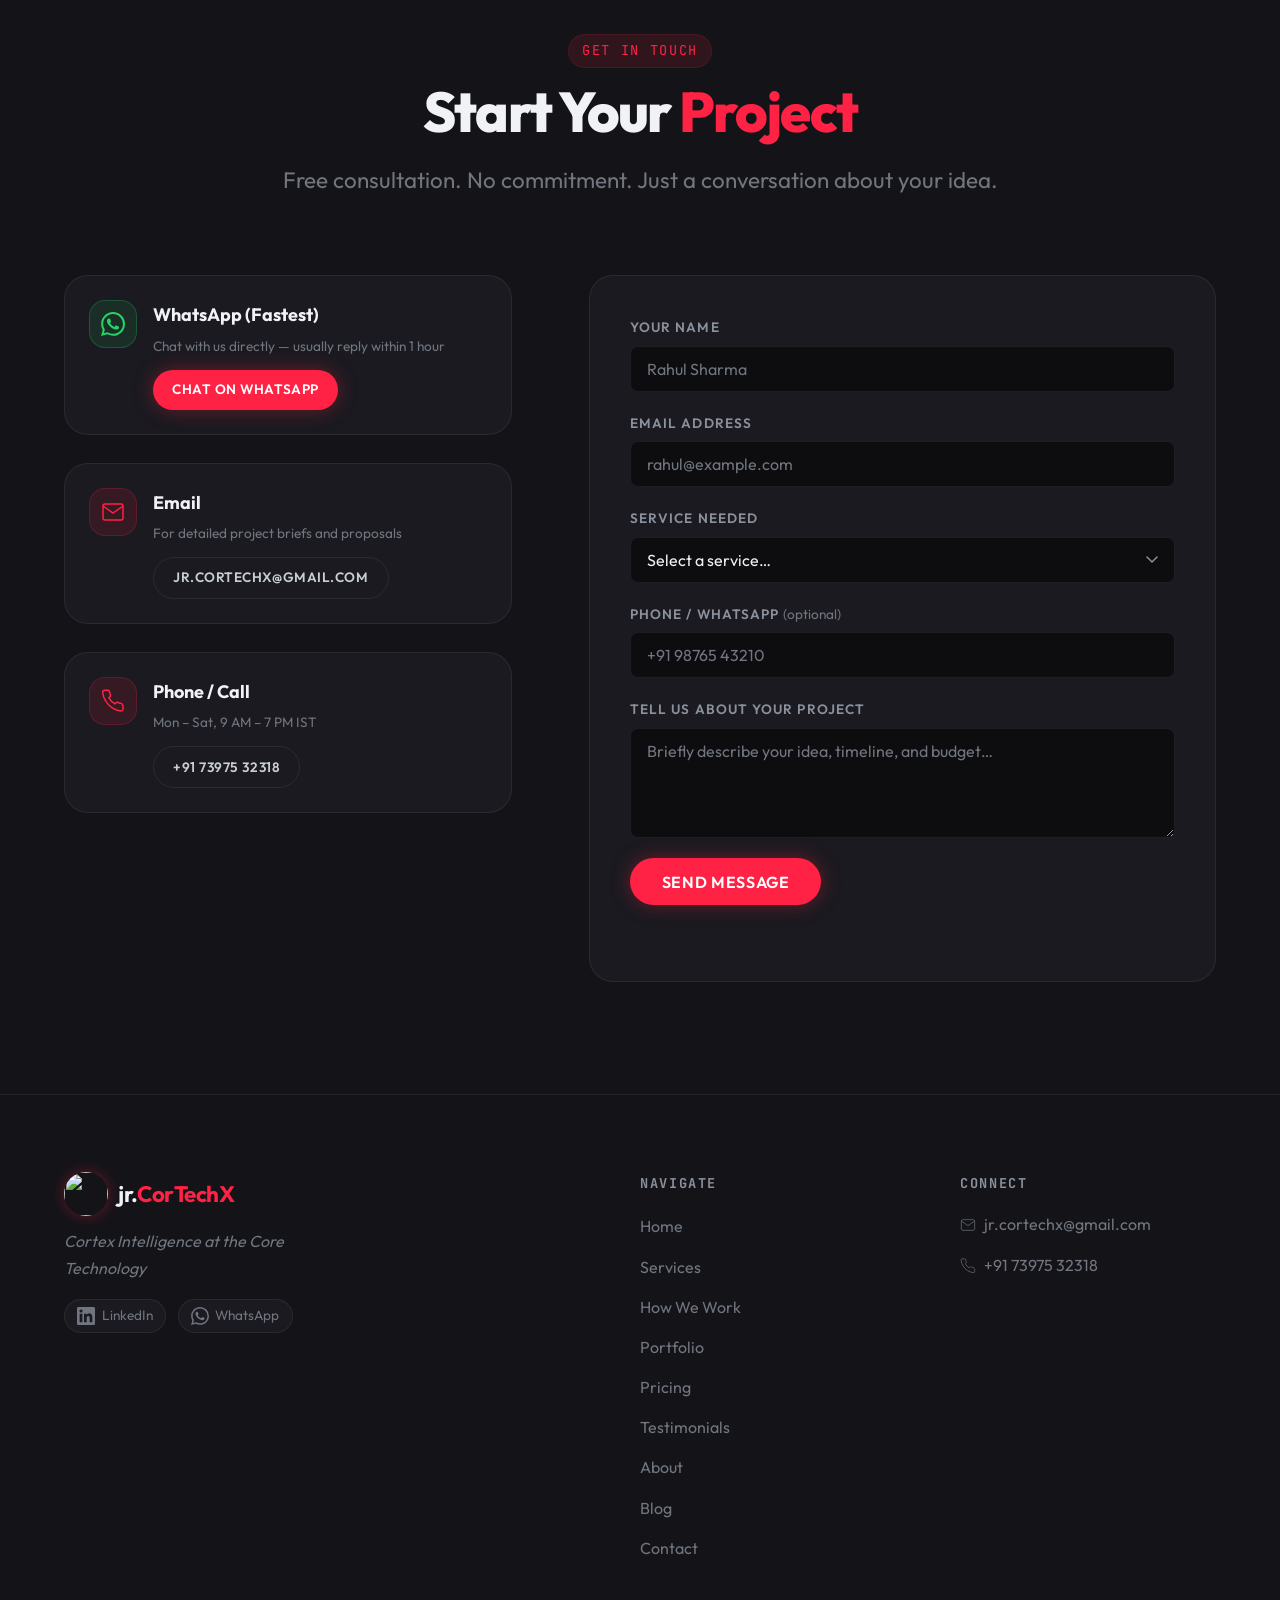
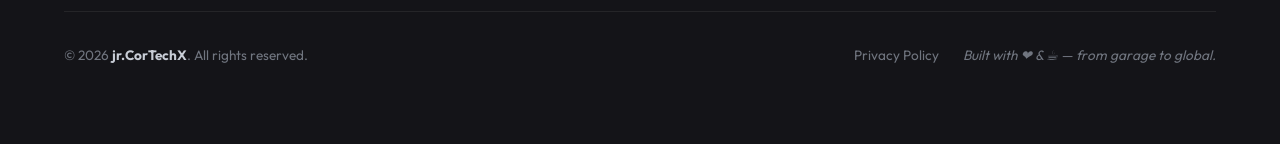
==== commit 4a0bc8b1: "feat: replace demo projects with real Steamria, PasuDairy, LuckyWin portfolio cards" ====
--- a/index.html
+++ b/index.html
@@ -372,21 +372,22 @@
         <div class="section-header">
           <span class="section-tag">Our Work</span>
           <h2 class="section-title" id="portfolio-heading">Demo <span class="accent">Projects</span></h2>
-          <p class="section-sub">Handcrafted demos showcasing our capabilities across mobile, web, and backend.</p>
+          <p class="section-sub">Real products we've designed and built — spanning mobile apps, SaaS platforms, and enterprise backends.</p>
         </div>
 
         <div class="portfolio__grid">
 
-          <article class="pcard" aria-label="ShopNest E-Commerce App">
+          <article class="pcard" aria-label="Steamria — Sports Tournament Management Platform">
             <div class="pcard__preview" aria-hidden="true">
               <div class="pcard__mockup pcard__mockup--mobile">
                 <div class="mockup__screen">
-                  <div class="mockup__bar" style="width:60%"></div>
-                  <div class="mockup__bar" style="width:40%"></div>
+                  <div class="mockup__bar" style="width:70%"></div>
+                  <div class="mockup__bar" style="width:45%"></div>
                   <div class="mockup__grid">
                     <div class="mockup__tile"></div><div class="mockup__tile"></div>
                     <div class="mockup__tile"></div><div class="mockup__tile"></div>
                   </div>
+                  <div class="mockup__bar" style="width:55%;margin-top:.5rem"></div>
                 </div>
               </div>
             </div>
@@ -395,58 +396,62 @@
                 <span class="pcard__tag">Flutter</span>
                 <span class="pcard__tag">Kotlin</span>
                 <span class="pcard__tag">PostgreSQL</span>
-              </div>
-              <h3 class="pcard__title">ShopNest</h3>
-              <p class="pcard__desc">A full-stack e-commerce mobile app with product listings, cart, payments, and an admin dashboard. Built with Flutter + Ktor backend.</p>
+                <span class="pcard__tag">Multi-Tenant</span>
+              </div>
+              <h3 class="pcard__title">Steamria</h3>
+              <p class="pcard__desc">Shopify for local sports tournaments — a multi-tenant, offline-first, mobile-first platform. Organizers configure brackets, registrations, and live scores; players follow their journey on mobile.</p>
               <span class="pcard__status pcard__status--demo">Demo Project</span>
             </div>
           </article>
 
-          <article class="pcard" aria-label="TaskFlow Project Management Dashboard">
+          <article class="pcard" aria-label="PasuDairy — Digital Dairy Collection Platform">
             <div class="pcard__preview" aria-hidden="true">
               <div class="pcard__mockup pcard__mockup--web">
                 <div class="mockup__topbar"><span></span><span></span><span></span></div>
                 <div class="mockup__screen">
                   <div class="mockup__sidebar"></div>
                   <div class="mockup__content">
-                    <div class="mockup__bar" style="width:80%"></div>
-                    <div class="mockup__bar" style="width:55%"></div>
-                    <div class="mockup__bar" style="width:70%"></div>
+                    <div class="mockup__bar" style="width:75%"></div>
+                    <div class="mockup__bar" style="width:50%"></div>
+                    <div class="mockup__bar" style="width:65%"></div>
+                    <div class="mockup__bar" style="width:40%"></div>
                   </div>
                 </div>
               </div>
             </div>
             <div class="pcard__body">
               <div class="pcard__tags">
-                <span class="pcard__tag">React</span>
-                <span class="pcard__tag">Node.js</span>
-                <span class="pcard__tag">MongoDB</span>
-              </div>
-              <h3 class="pcard__title">TaskFlow</h3>
-              <p class="pcard__desc">A project management SaaS dashboard with Kanban boards, team collaboration, real-time updates, and analytics charts.</p>
+                <span class="pcard__tag">Flutter</span>
+                <span class="pcard__tag">Kotlin</span>
+                <span class="pcard__tag">PostgreSQL</span>
+              </div>
+              <h3 class="pcard__title">PasuDairy</h3>
+              <p class="pcard__desc">A complete digital platform for milk collectors and dairy farmers — replaces paper records with digitized daily collection logs, farmer payments, cattle health records, and farm analytics.</p>
               <span class="pcard__status pcard__status--demo">Demo Project</span>
             </div>
           </article>
 
-          <article class="pcard" aria-label="MediTrack Healthcare API">
+          <article class="pcard" aria-label="LuckyWin — Enterprise Sales &amp; Lucky Draw System">
             <div class="pcard__preview" aria-hidden="true">
               <div class="pcard__mockup pcard__mockup--api">
                 <div class="mockup__code">
-                  <span class="code--green">GET</span> /api/patients<br/>
-                  <span class="code--red">POST</span> /api/records<br/>
-                  <span class="code--blue">PUT</span> /api/appointments<br/>
-                  <span class="code--green">GET</span> /api/reports
+                  <span class="code--green">Vue 3</span> + TypeScript<br/>
+                  <span class="code--blue">Spring Boot</span> / Kotlin<br/>
+                  <span class="code--red">PostgreSQL</span> + Redis<br/>
+                  <span class="code--green">Docker</span> Monorepo
                 </div>
               </div>
             </div>
             <div class="pcard__body">
               <div class="pcard__tags">
+                <span class="pcard__tag">Vue 3</span>
+                <span class="pcard__tag">Spring Boot</span>
                 <span class="pcard__tag">Kotlin</span>
-                <span class="pcard__tag">Ktor</span>
-                <span class="pcard__tag">PostgreSQL</span>
-              </div>
-              <h3 class="pcard__title">MediTrack API</h3>
-              <p class="pcard__desc">A secure RESTful backend for a healthcare platform — patient records, appointment scheduling, JWT auth, and role-based access control.</p>
+                <span class="pcard__tag">Redis</span>
+                <span class="pcard__tag">Docker</span>
+              </div>
+              <h3 class="pcard__title">LuckyWin</h3>
+              <p class="pcard__desc">Enterprise-grade web app managing org hierarchies, product sales, and a lucky draw system that links sales to winning candidates. Vue 3 frontend, Spring Boot/Kotlin backend, PostgreSQL + Redis, fully containerised.</p>
               <span class="pcard__status pcard__status--demo">Demo Project</span>
             </div>
           </article>
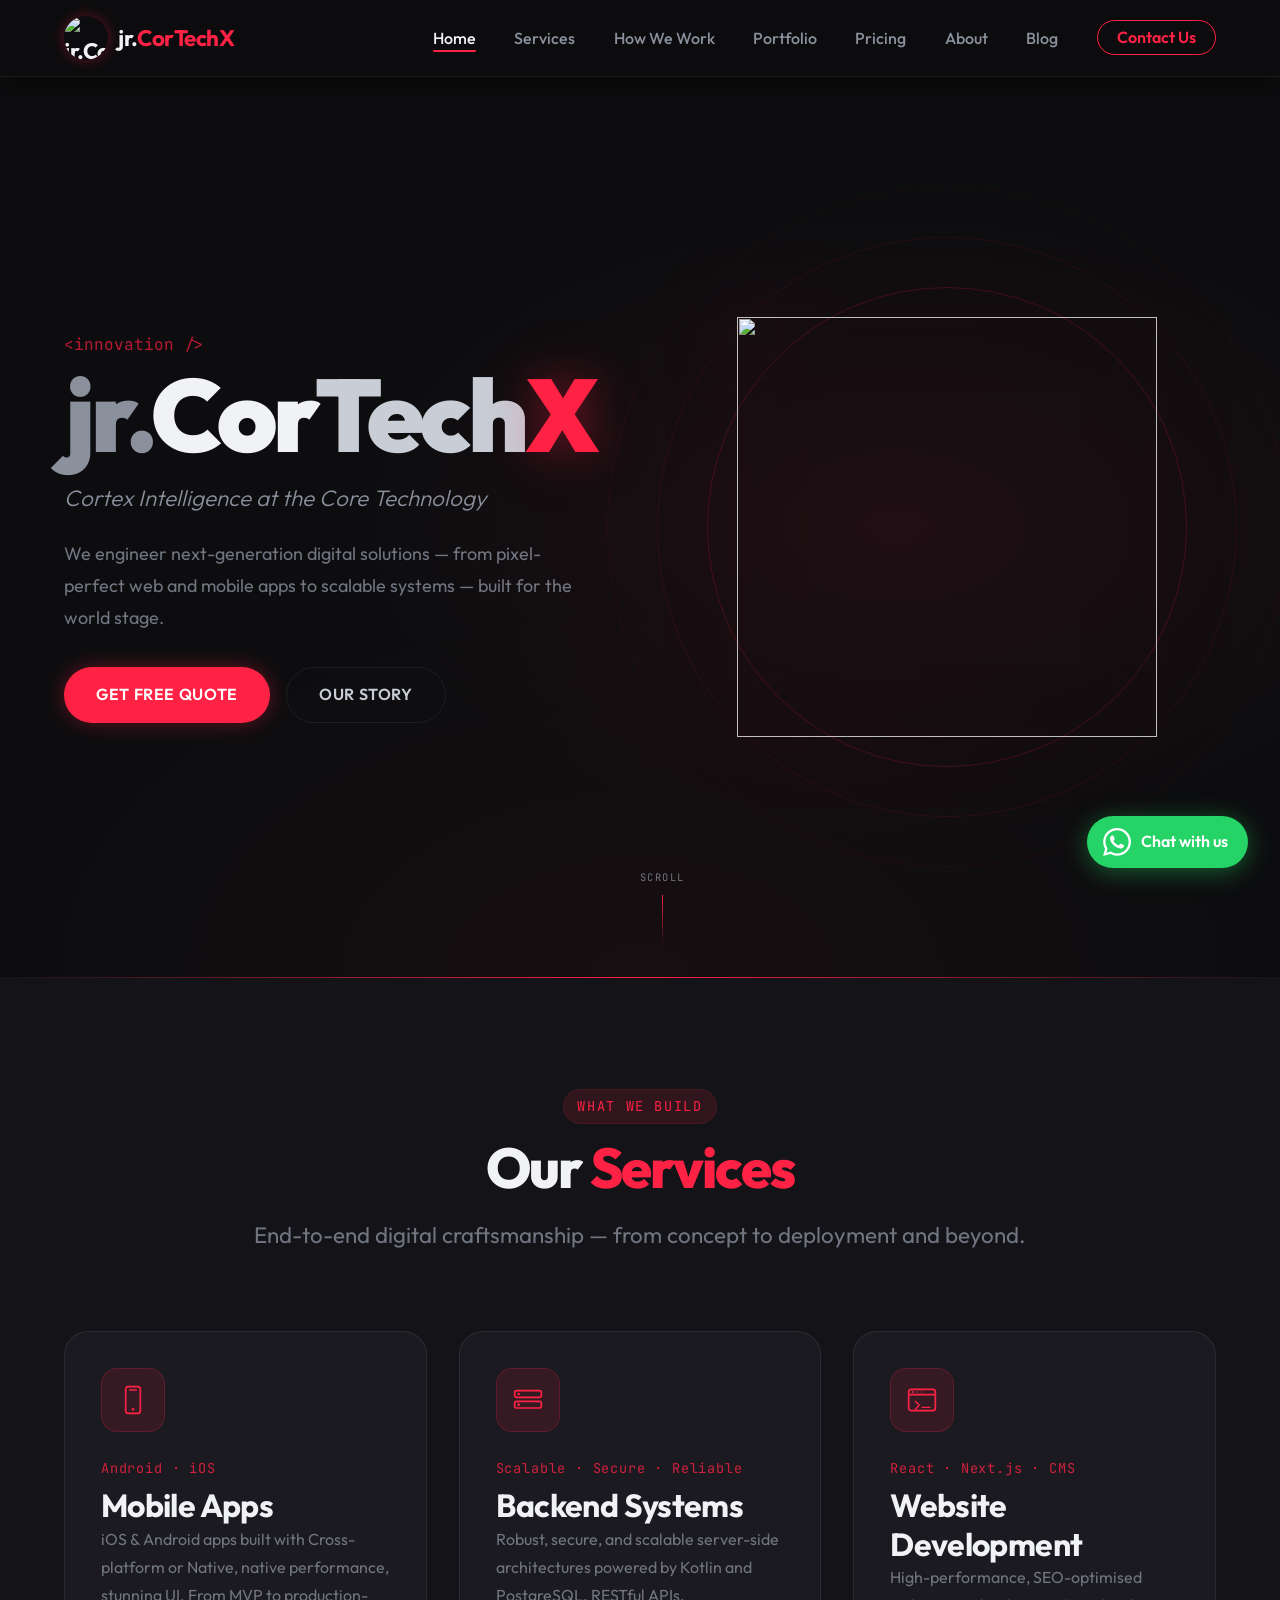
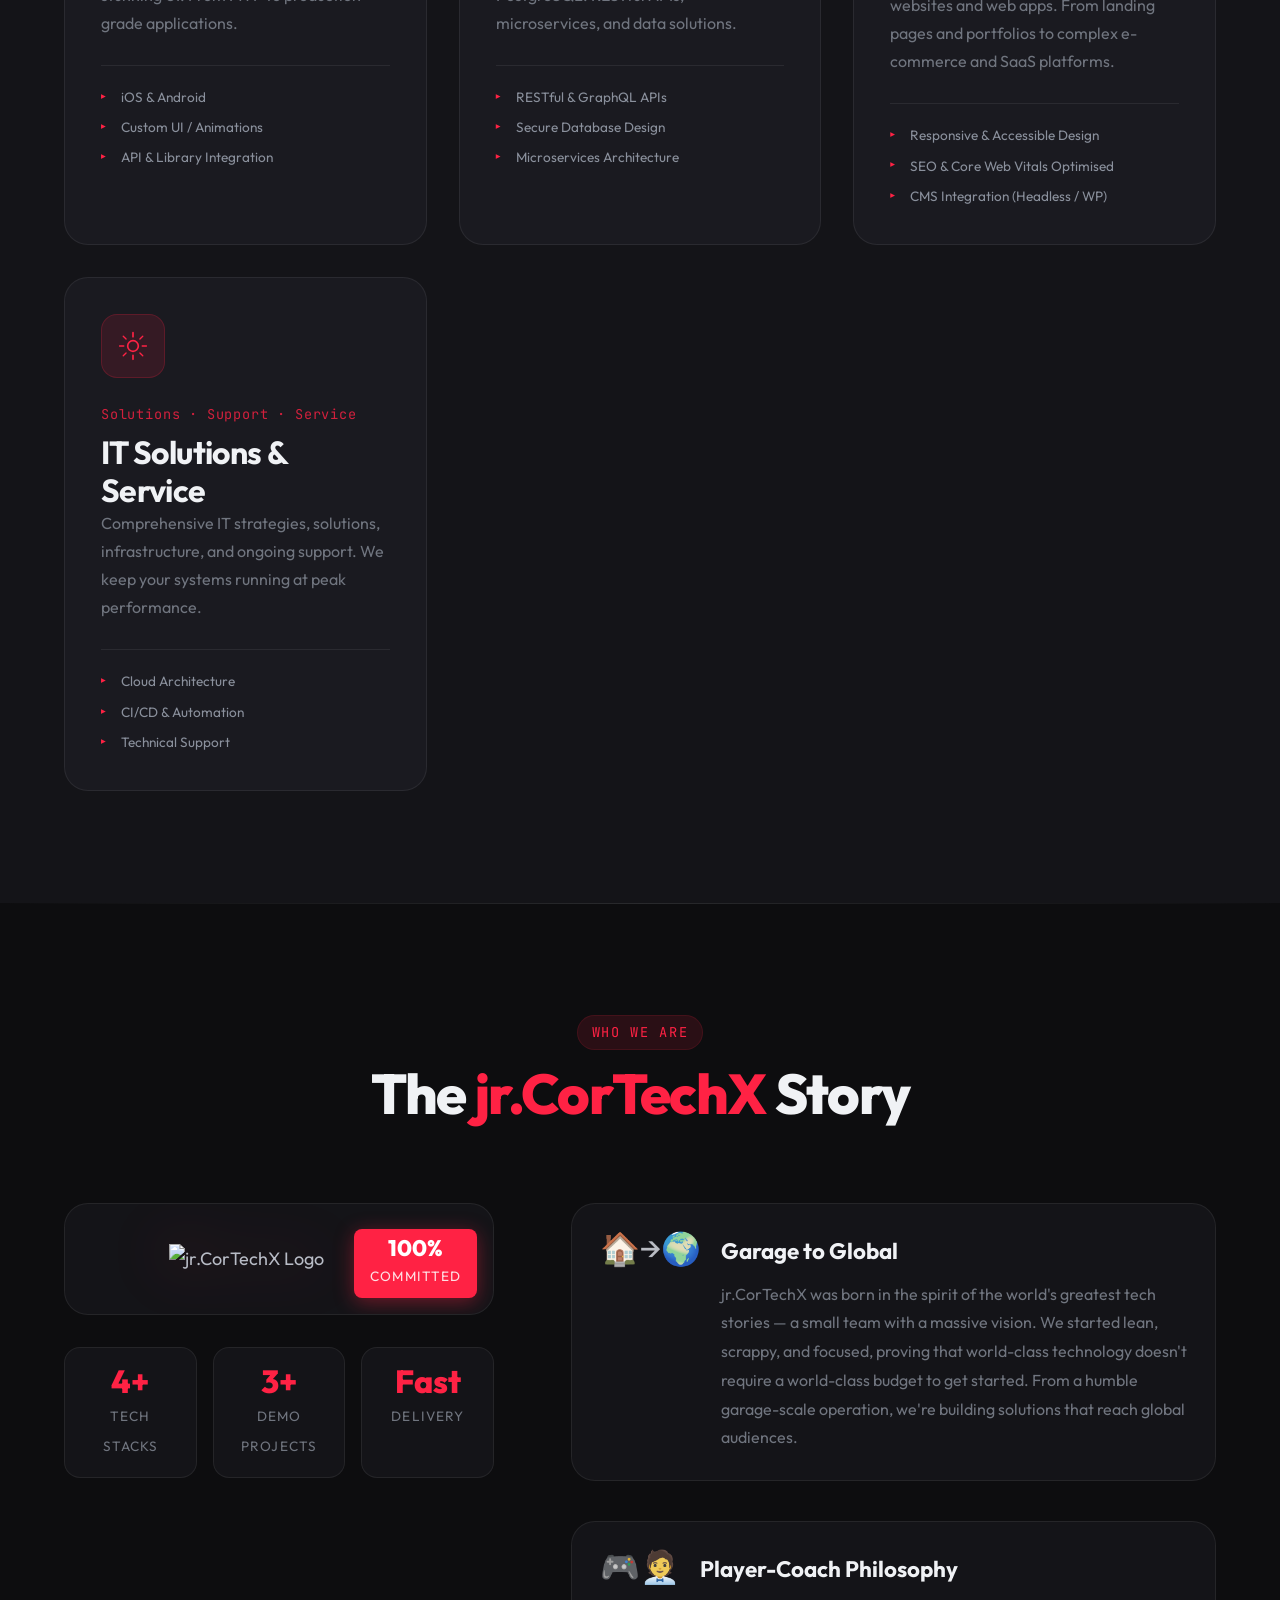
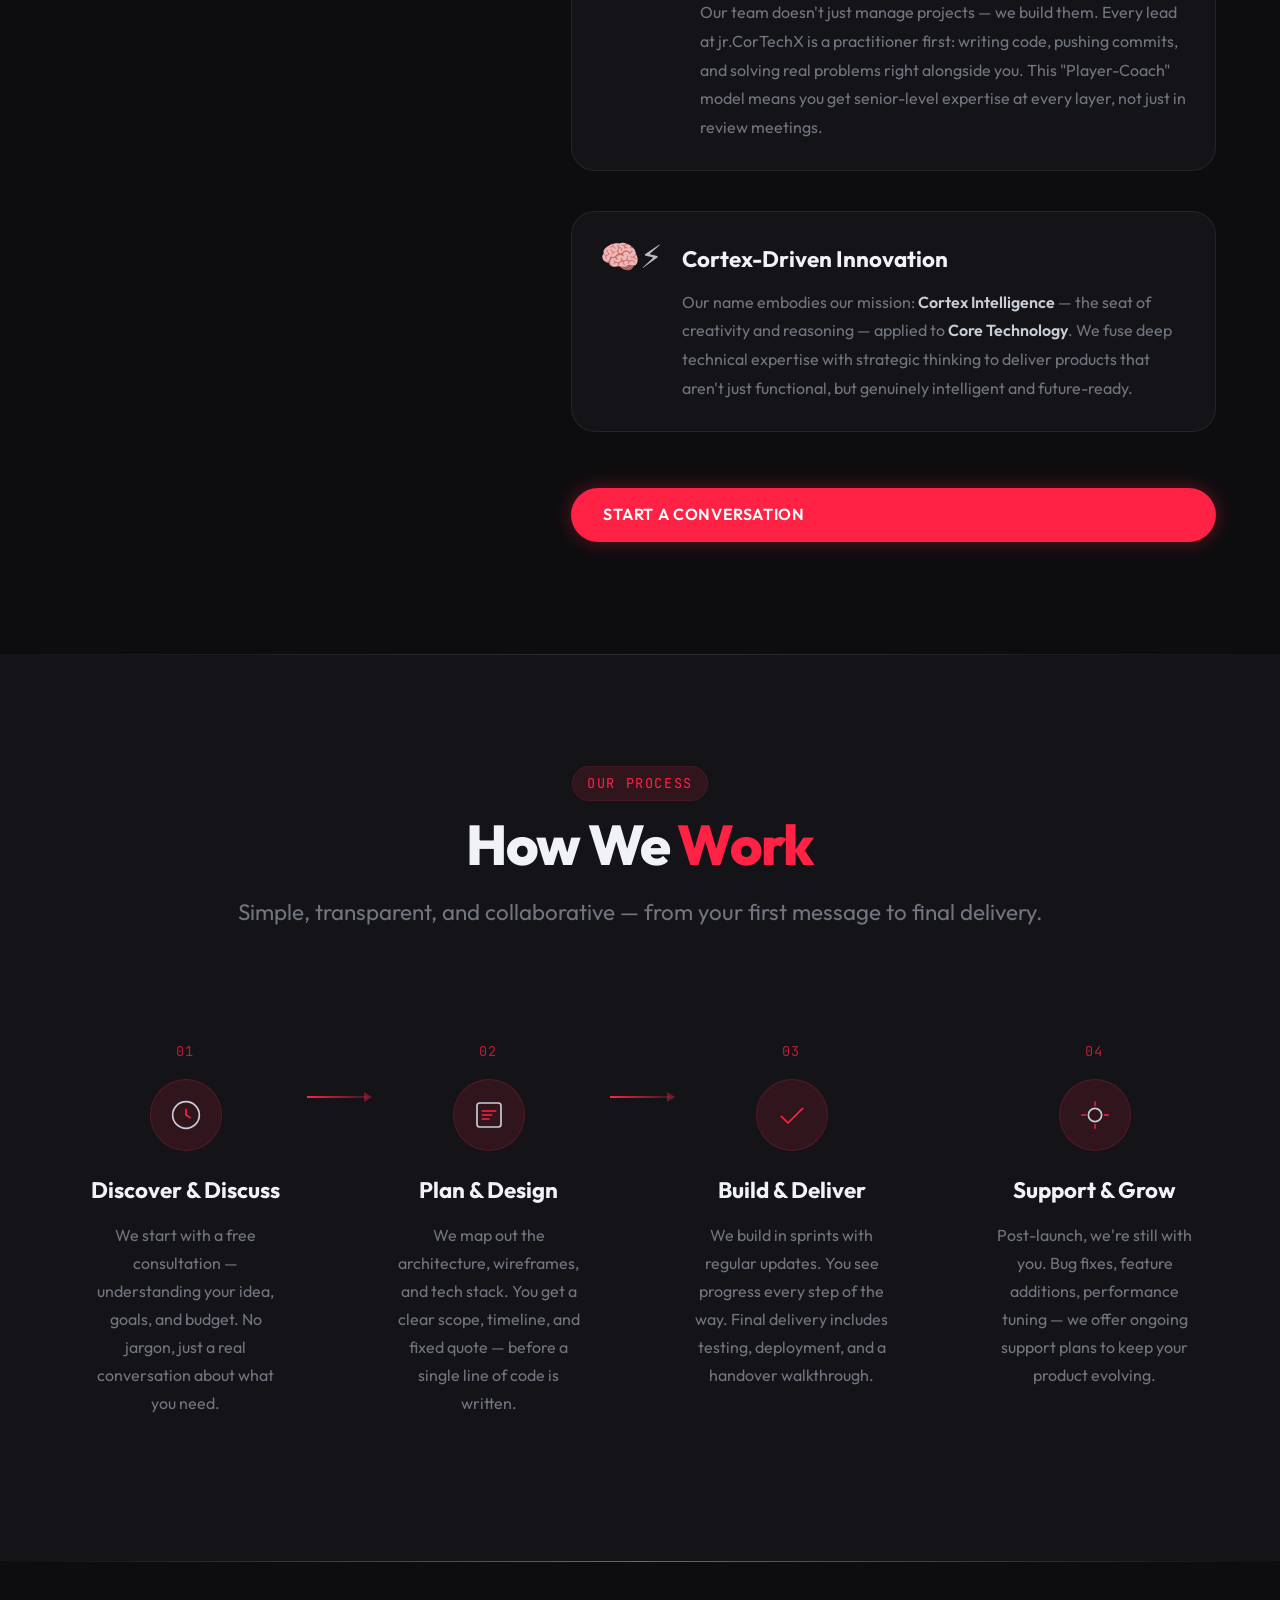
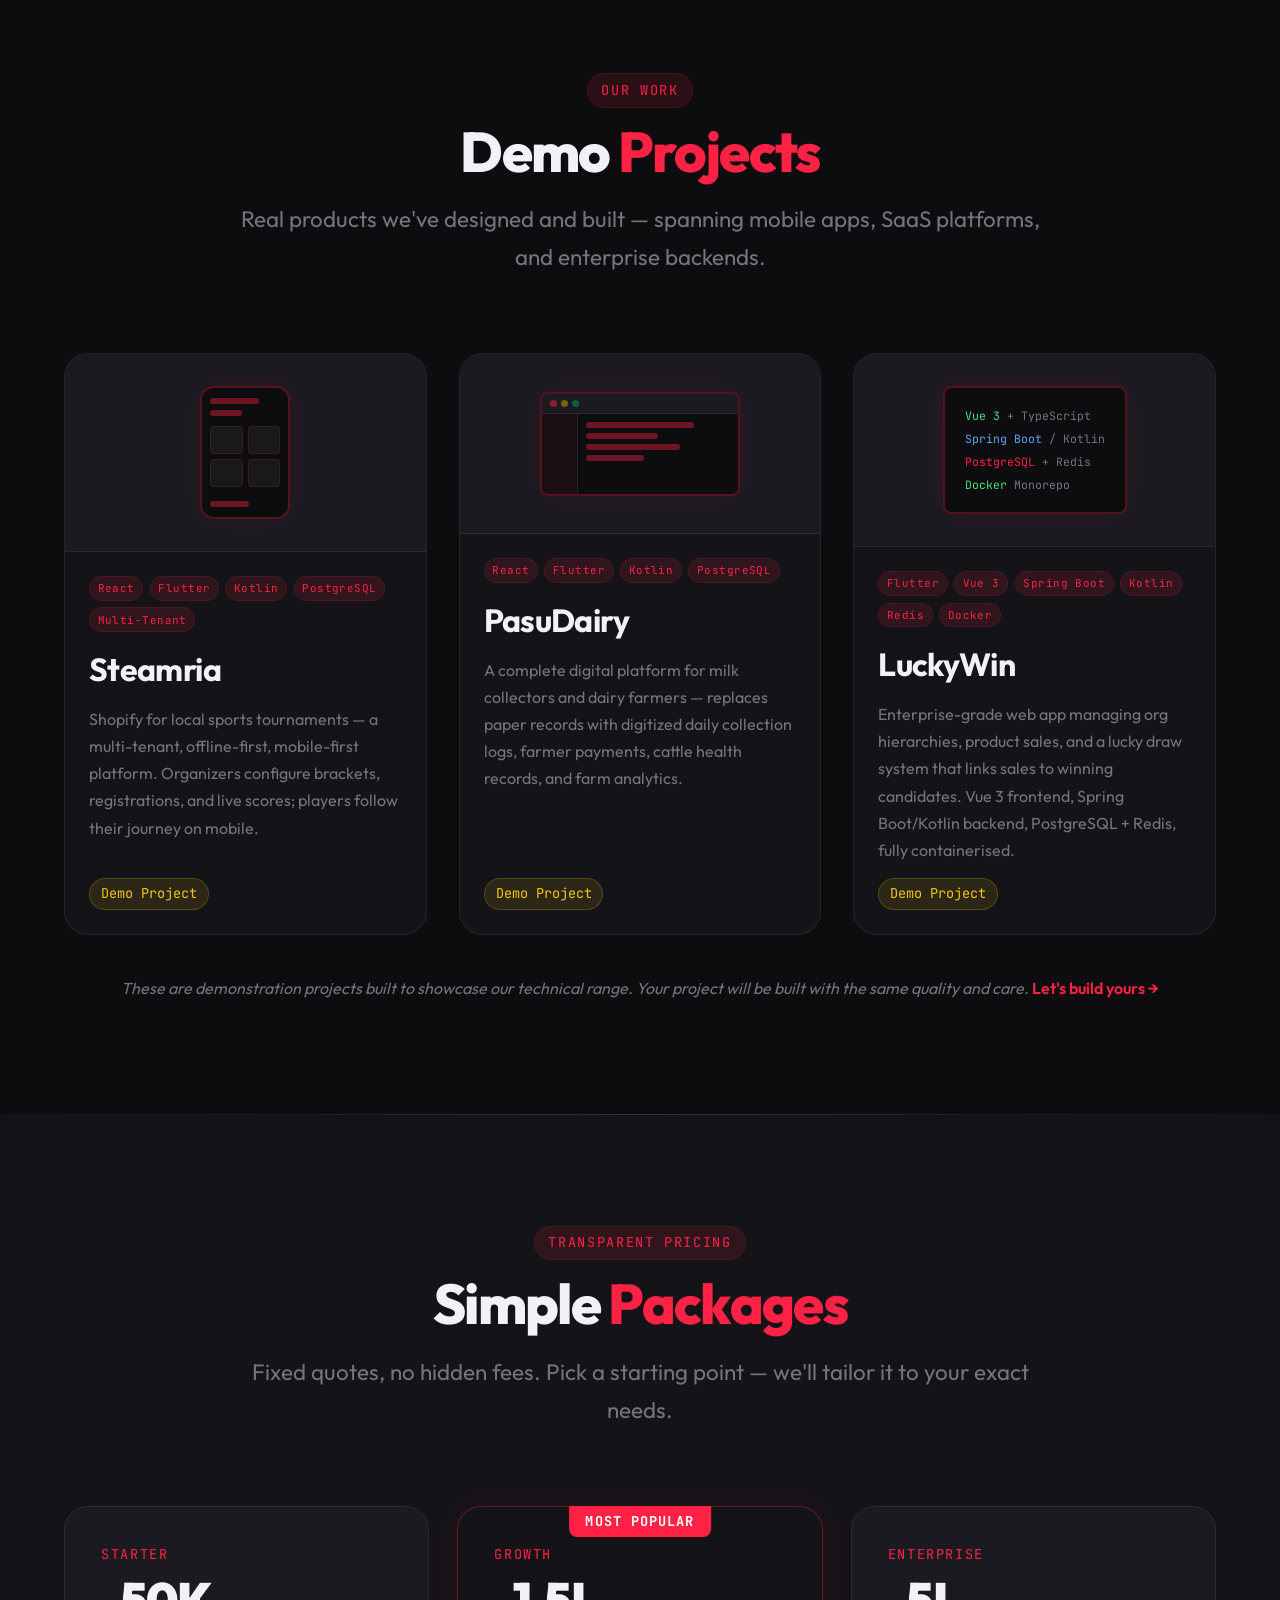
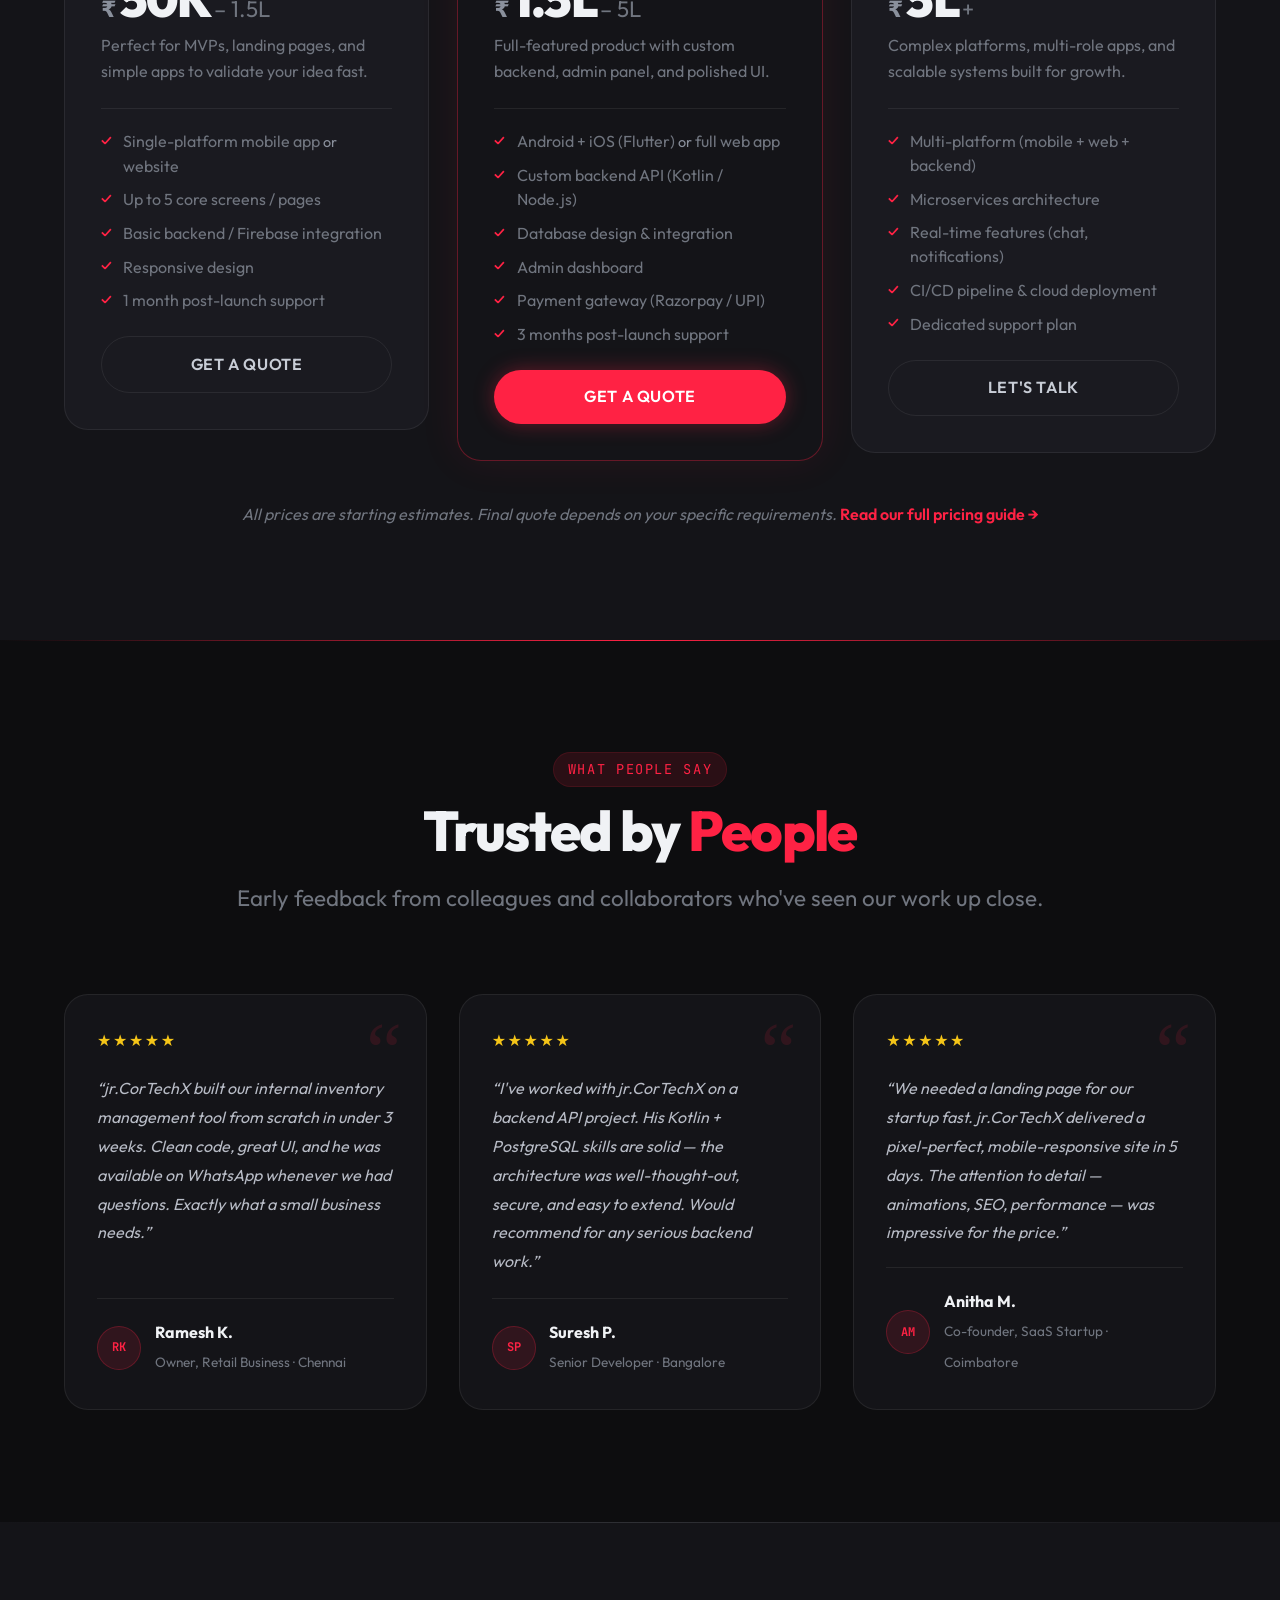
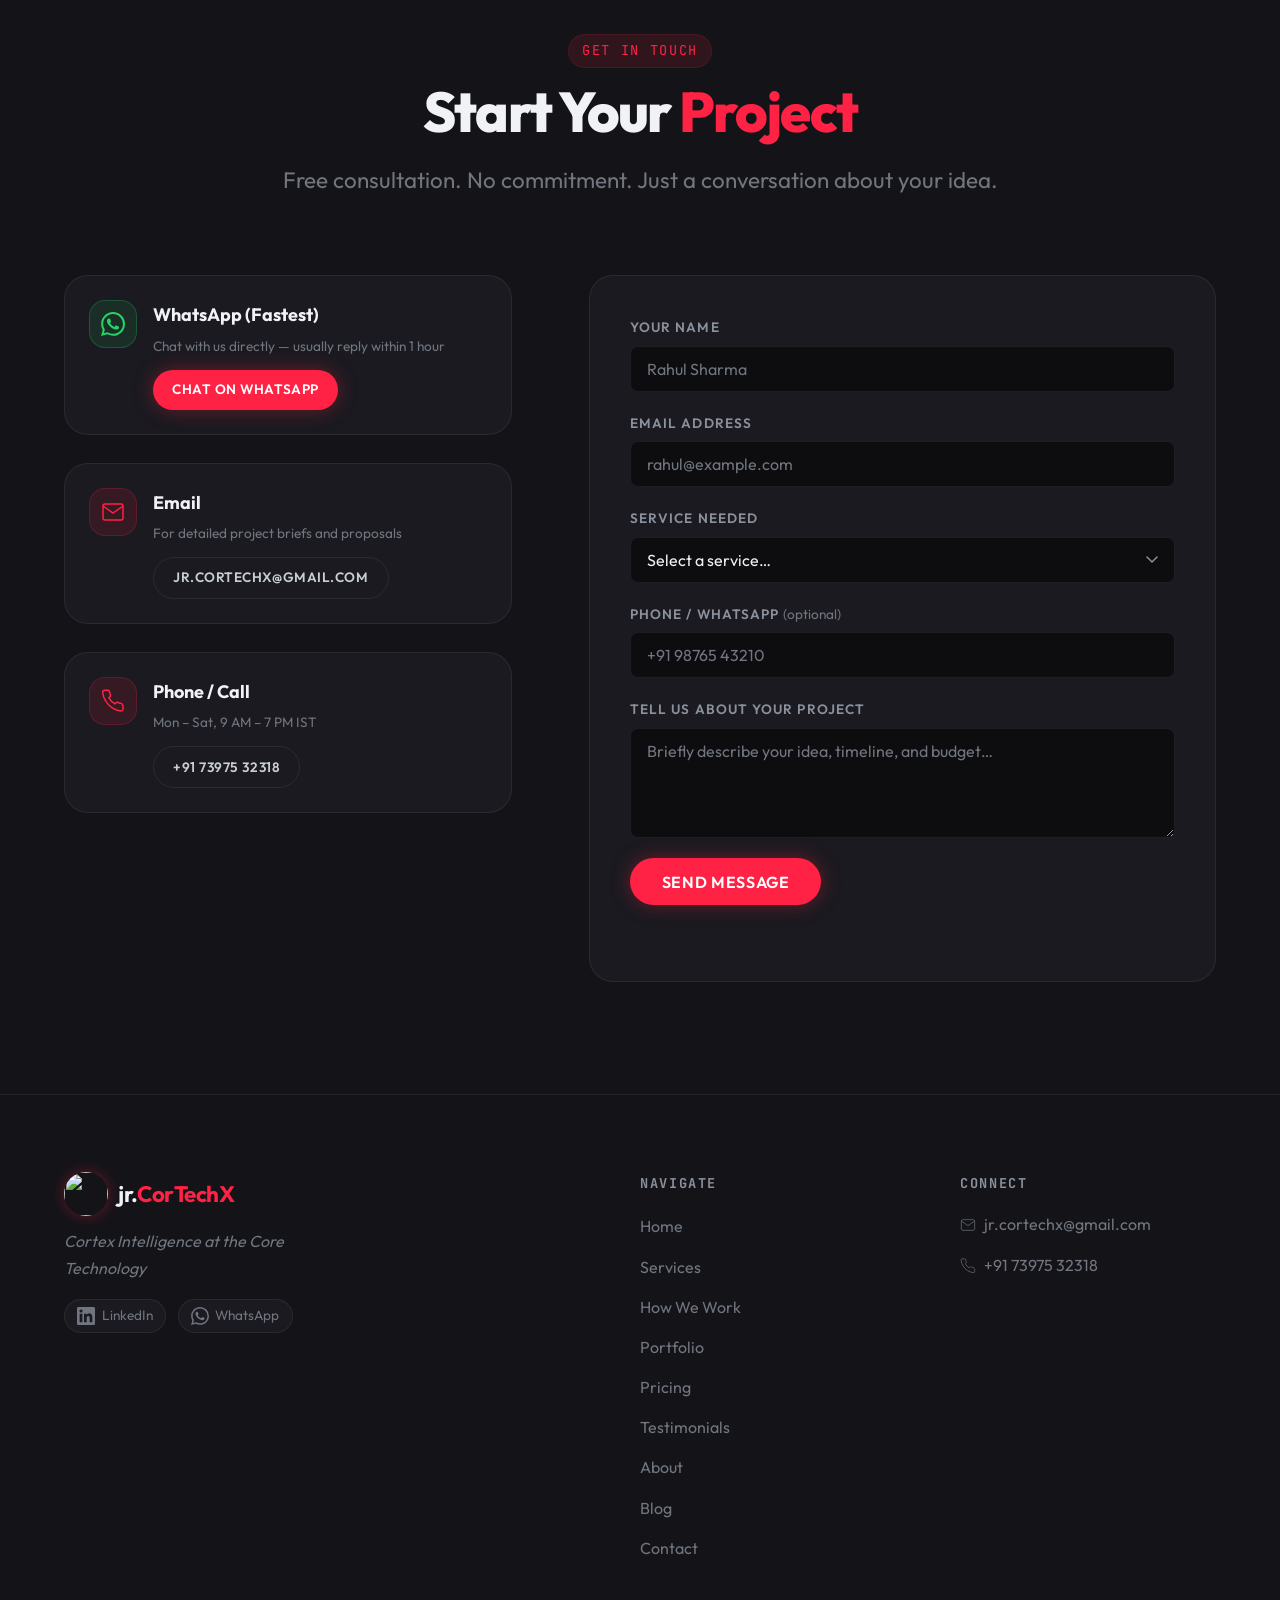
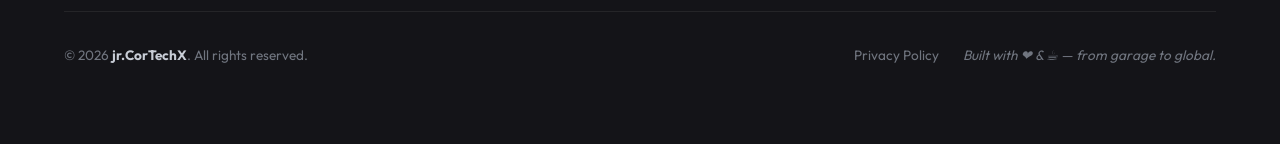
==== commit 007c73ea: "feat: add React to Steamria & PasuDairy, Flutter to LuckyWin portfolio tags" ====
--- a/index.html
+++ b/index.html
@@ -393,6 +393,7 @@
             </div>
             <div class="pcard__body">
               <div class="pcard__tags">
+                <span class="pcard__tag">React</span>
                 <span class="pcard__tag">Flutter</span>
                 <span class="pcard__tag">Kotlin</span>
                 <span class="pcard__tag">PostgreSQL</span>
@@ -421,6 +422,7 @@
             </div>
             <div class="pcard__body">
               <div class="pcard__tags">
+                <span class="pcard__tag">React</span>
                 <span class="pcard__tag">Flutter</span>
                 <span class="pcard__tag">Kotlin</span>
                 <span class="pcard__tag">PostgreSQL</span>
@@ -444,6 +446,7 @@
             </div>
             <div class="pcard__body">
               <div class="pcard__tags">
+                <span class="pcard__tag">Flutter</span>
                 <span class="pcard__tag">Vue 3</span>
                 <span class="pcard__tag">Spring Boot</span>
                 <span class="pcard__tag">Kotlin</span>
